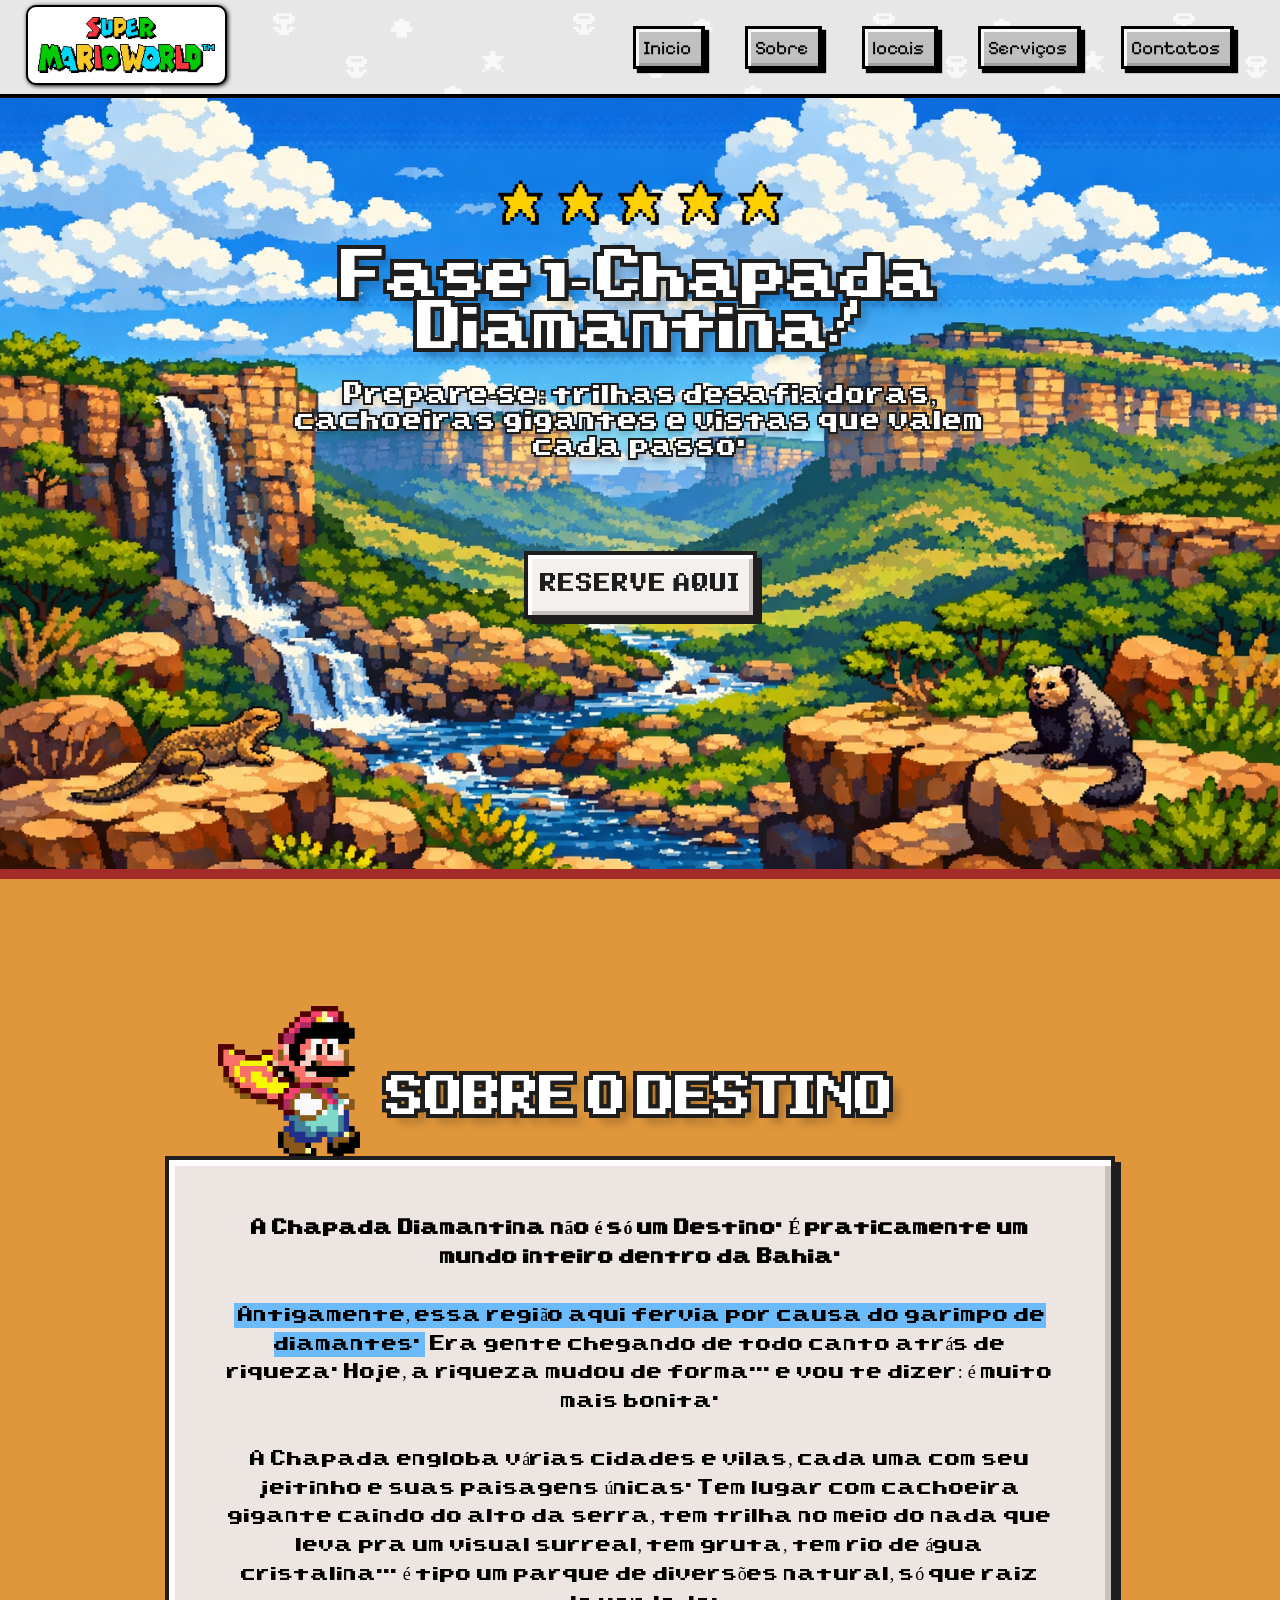
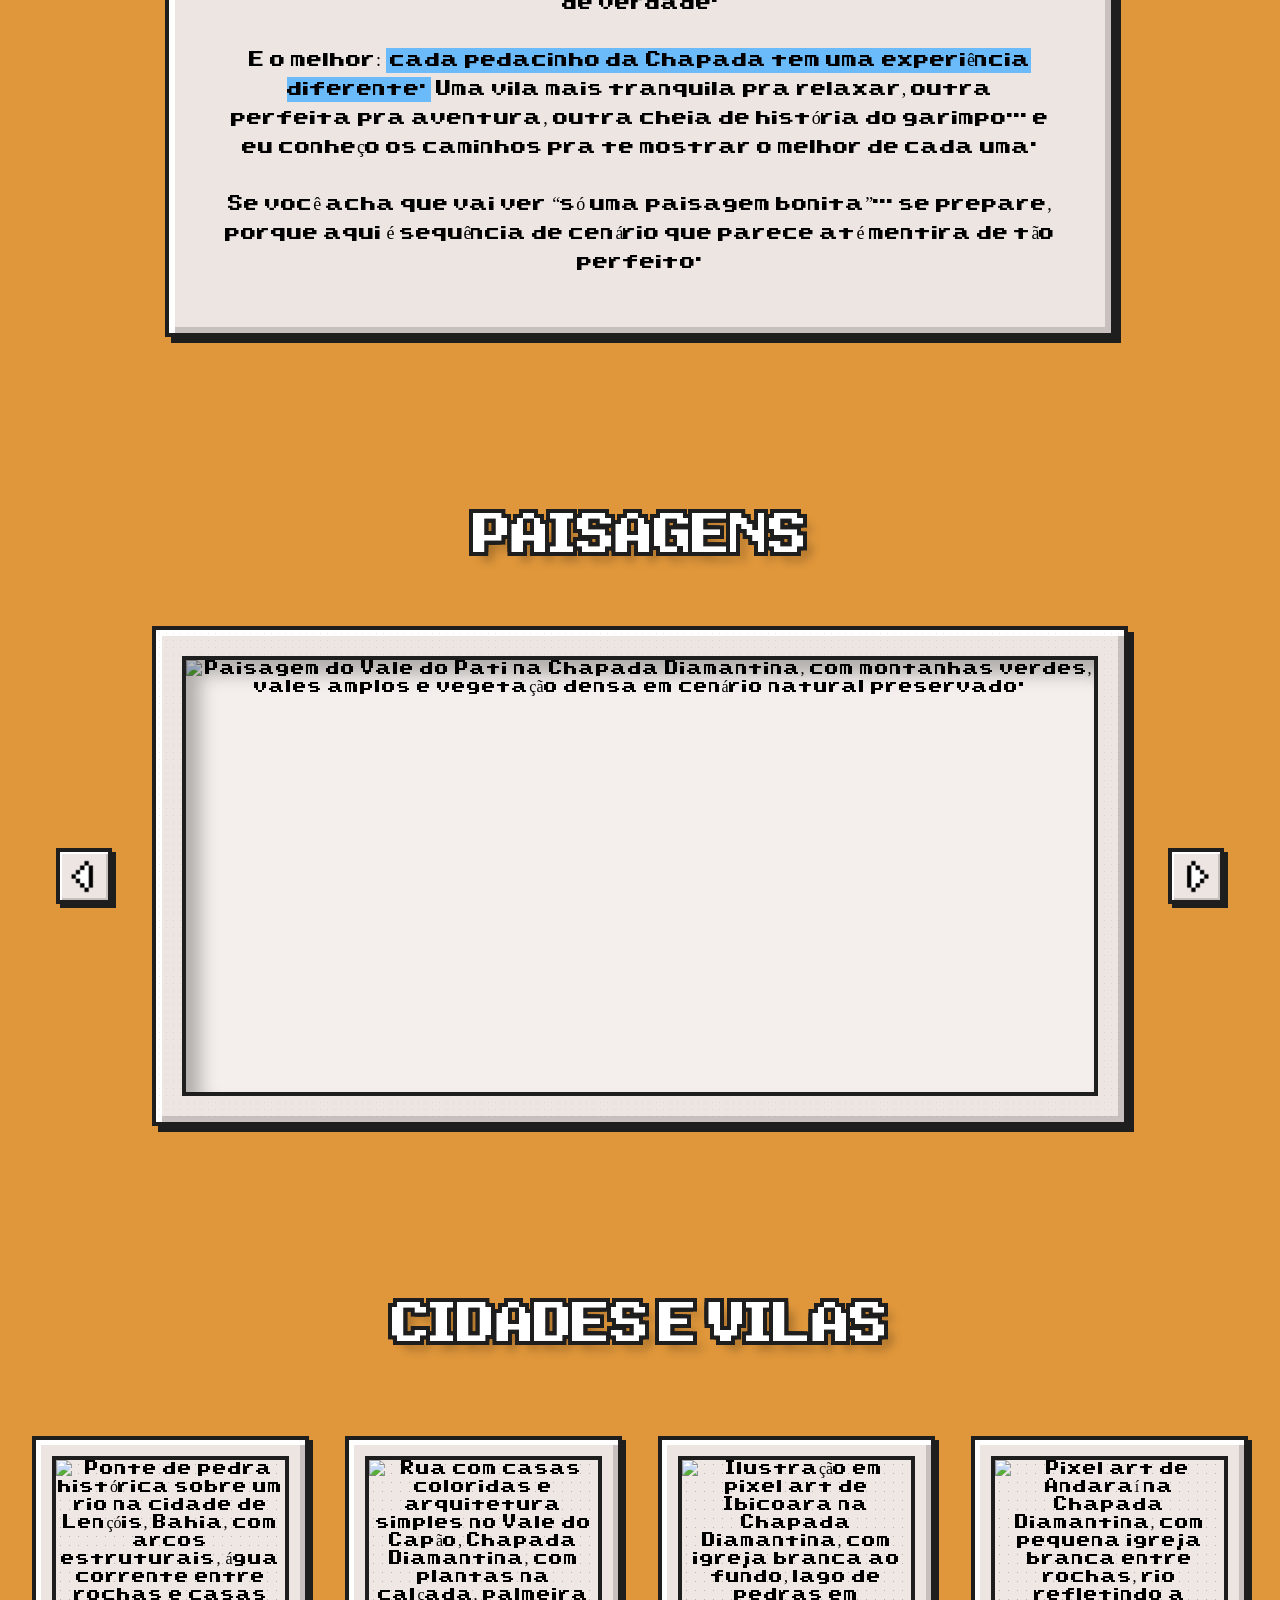
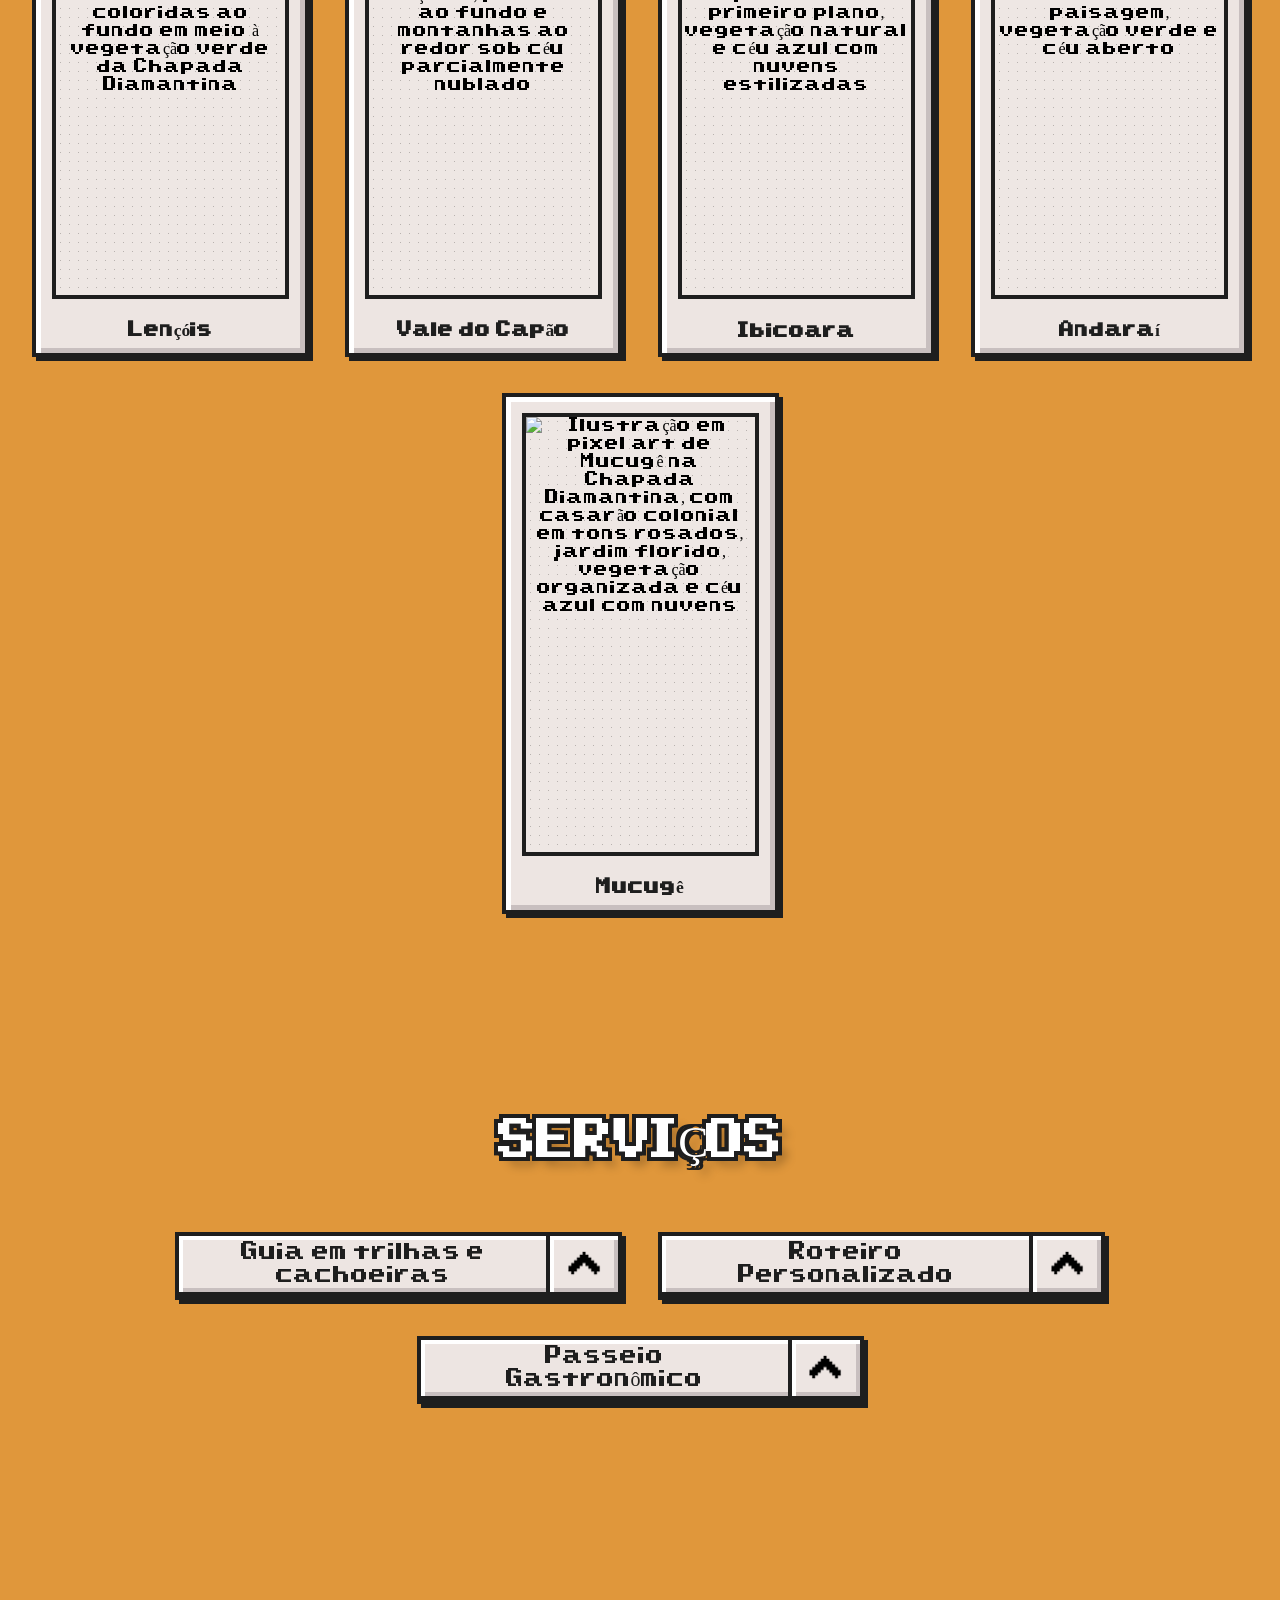
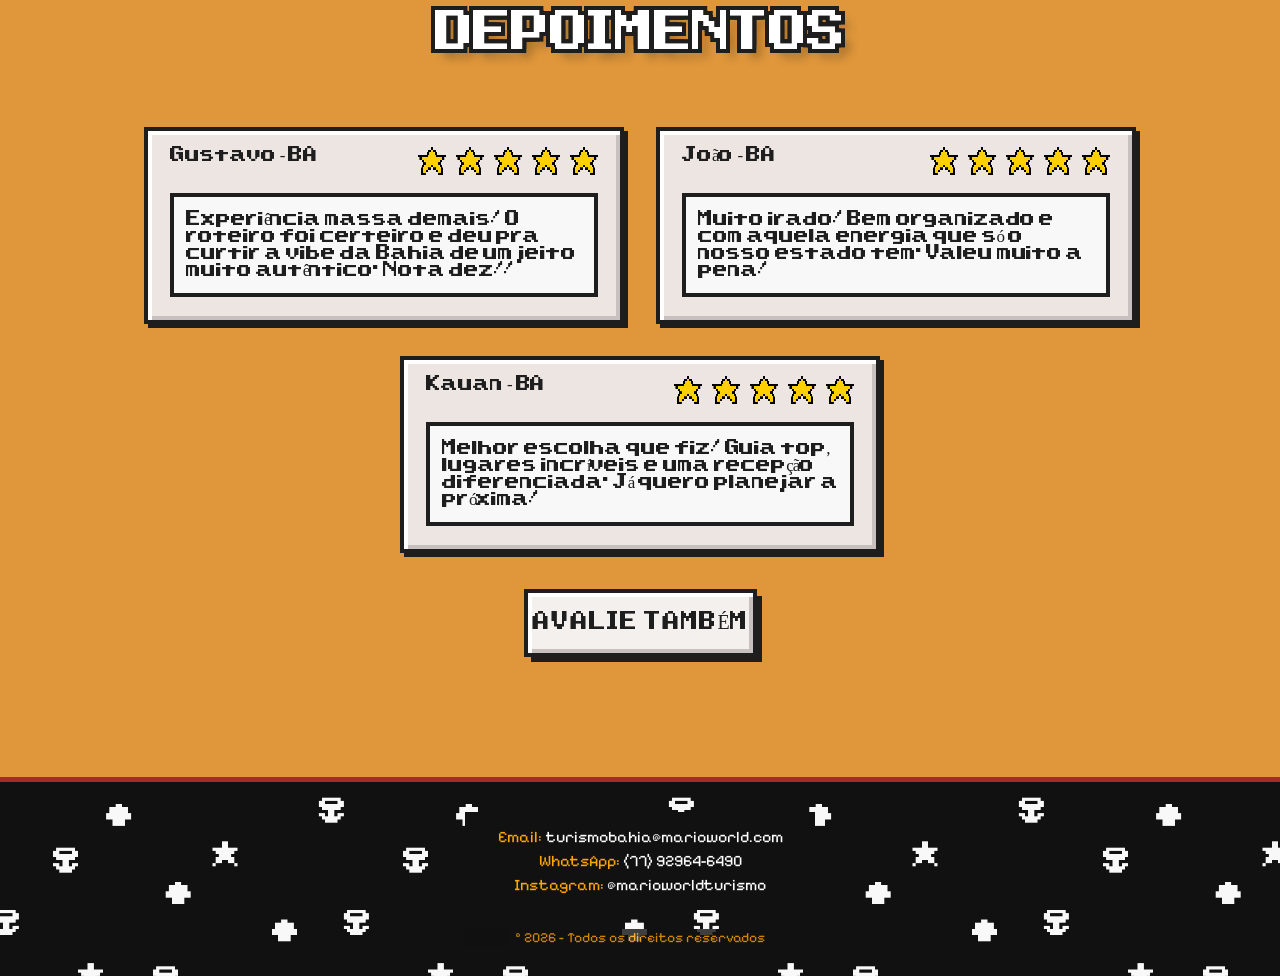
==== Destinos- Mário Guia de Turístico/chapada.html @ 66b061ff "Add files via upload" ====
<!DOCTYPE html>
<html lang="pt-BR">
    <head>
        <title>Destinos</title>
        <link rel="stylesheet" href="estilização.css">
    </head>
    <body>
        <!--======================================================= Cabeçalho =======================================================-->
    <header>
        <div class="container">
            <nav class="menu-navegacao">
                <a href="../index.html#Inicio">
                    <img src="../imagens/SuperMarioWorldLogo.png" alt="Logo do super Mario World ">
                </a>
                
                <ul id="menu" class="botao-hover">
                    <li><a href="#chapada">Inicio</a></li>
                    <li><a href="#Sobre">Sobre</a></li>
                    <li><a href="#locais">locais</a></li>
                    <li><a href="#Servicos">Serviços</a></li>
                    <li><a href="#contato">Contatos</a></li>
                </ul>
            </nav>

            <button id="btn-menu" class="botao-abrir-navegacao"></button>
        </div>
    </header>
        <main>
            <!--Destinos JV-->
            <div class="destinos">
                <section id="chapada">
                    <!--Hero-->
                    <div class="fundo1chapada">
                    <section class="hero">
                            <div class="avaliacao-geral">
                                <img src="./Icons/estrela.png" alt="estrela">
                                <img src="./Icons/estrela.png" alt="estrela">
                                <img src="./Icons/estrela.png" alt="estrela">
                                <img src="./Icons/estrela.png" alt="estrela">
                                <img src="./Icons/estrela.png" alt="estrela">
                            </div>
                            <h1>Fase 1- Chapada Diamantina!</h1>
                            <p class="subtitulo">Prepare-se: trilhas desafiadoras, cachoeiras gigantes e vistas que valem cada passo.</p>
                            <form>
                                <button class="cta">RESERVE AQUI</button>
                            </form>
                    </section>
                    </div>
                    <!--Sobre o Destino-->
                    <div class="fundo2chapada">
                    <section class="sobre" id="Sobre">
                            <h2>SOBRE O DESTINO</h2>
                            <div class="box-sobre">
                            <div class="text1">
                            <p><strong>A Chapada Diamantina não é só um Destino. É praticamente um mundo inteiro dentro da Bahia.</strong></p> <br>
                            <p> <span class="destaquetext1">Antigamente, essa região aqui fervia por causa do garimpo de diamantes.</span> Era gente chegando de todo canto atrás de riqueza. Hoje, a riqueza mudou de forma... e vou te dizer: é muito mais bonita.</p> <br>
                            <p>A Chapada engloba várias cidades e vilas, cada uma com seu jeitinho e suas paisagens únicas. Tem lugar com cachoeira gigante caindo do alto da serra, tem trilha no meio do nada que leva pra um visual surreal, tem gruta, tem rio de água cristalina... é tipo um parque de diversões natural, só que raiz de verdade.</p> <br>
                            <p>E o melhor: <span class="destaquetext1">cada pedacinho da Chapada tem uma experiência diferente.</span> Uma vila mais tranquila pra relaxar, outra perfeita pra aventura, outra cheia de história do garimpo... e eu conheço os caminhos pra te mostrar o melhor de cada uma.</p> <br>
                            <p>Se você acha que vai ver “só uma paisagem bonita”... se prepare, porque aqui é sequência de cenário que parece até mentira de tão perfeito.</p>
                            </div>
                            </div>
                    </section>
                    <!--Paisagens-->
                    <section class="paisagens" id="locais">
                    <h2>PAISAGENS</h2>
                    <div class="galeria-wrapper">
                        <button class="controle anterior" type="button" aria-label="Imagem anterior"> <img src="./Icons/setaesquerda.png"></button>
                        <div class="galeria">
                        <div class="galeria-trilho">
                            <img src="./Imagens Chapada/PAISAGENS/valedopati.png" class="slide ativo" alt="Paisagem do Vale do Pati na Chapada Diamantina, com montanhas verdes, vales amplos e vegetação densa em cenário natural preservado.">
                            <img src="./Imagens Chapada/PAISAGENS/pocoazul.png" class="slide" alt="Interior do Poço Azul na Chapada Diamantina, com caverna rochosa e águas cristalinas em tom azul intenso iluminadas pela luz natural">
                            <img src="./Imagens Chapada/PAISAGENS/cachoeiradafumaca.png" class="slide" alt="Vista da Cachoeira da Fumaça na Chapada Diamantina, com queda dágua muito alta despencando sobre um vale profundo cercado por montanhas">
                            <img src="./Imagens Chapada/PAISAGENS/morrodopaiinacio.png" class="slide" alt="Paisagem da vista mais alta da Chapada Dimantina: Vista panorâmica do Morro do Pai Inácio, com formação rochosa elevada e vale verde extenso ao fundo sob céu azul com nuvens, no alto do Morro do Pai Inácio">
                        </div>
                        </div>
                        <button class="controle proximo" type="button" aria-label="Próxima imagem"> <img src="./Icons/setadireita.png" alt=""></button>
                    </div>
                    </section>
                    <!--Cidades e Vilas-->
                    <section class="locais">
                            <h2>CIDADES E VILAS</h2>
                            <div class="carrossel-locais">
                                <!-- 1-LENÇÓIS -->
                                <article class="card-local">
                                    <div class="imagem-local">
                                        <img src="./Imagens Chapada/CIDADES_VILAS/lencois.png" alt="Ponte de pedra histórica sobre um rio na cidade de Lençóis, Bahia, com arcos estruturais, água corrente entre rochas e casas coloridas ao fundo em meio à vegetação verde da Chapada Diamantina">
                                        <div class="info-hover">
                                            <h4>Lençóis</h4>
                                            <p>Principal base turística da Chapada, com boa estrutura e acesso a vários atrativos.</p>
                                        </div>
                                        <div class="nome-local">
                                        <h3>Lençóis</h3>
                                        </div>
                                    </div>
                                </article>
                                <!-- 2-VALE DO CAPÃO -->
                                <article class="card-local">
                                    <div class="imagem-local">
                                        <img src="./Imagens Chapada/CIDADES_VILAS/valedocapao.png" alt="Rua com casas coloridas e arquitetura simples no Vale do Capão, Chapada Diamantina, com plantas na calçada, palmeira ao fundo e montanhas ao redor sob céu parcialmente nublado">
                                        <div class="info-hover">
                                            <h4>Vale do Capão</h4>
                                            <p>Destino cercado de natureza, trilhas marcantes e clima alternativo.</p>
                                        </div>
                                        <div class="nome-local">
                                        <h3>Vale do Capão</h3>
                                        </div>
                                    </div>
                                </article>
                                <!-- 3-IBICOARA -->
                                <article class="card-local">
                                    <div class="imagem-local">
                                        <img src="./Imagens Chapada/CIDADES_VILAS/ibicoara.png" alt="Ilustração em pixel art de Ibicoara na Chapada Diamantina, com igreja branca ao fundo, lago de pedras em primeiro plano, vegetação natural e céu azul com nuvens estilizadas">
                                        <div class="info-hover">
                                            <h4>Ibicoara</h4>
                                            <p>Base para cachoeiras impressionantes, incluindo algumas das mais famosas da Chapada.</p>
                                        </div>
                                        <div class="nome-local">
                                        <h3>Ibicoara</h3>
                                        </div>
                                    </div>
                                </article>
                                <!-- 4-ANDARAÍ -->
                                <article class="card-local">
                                    <div class="imagem-local">
                                        <img src="./Imagens Chapada/CIDADES_VILAS/andarai.png" alt="Pixel art de Andaraí na Chapada Diamantina, com pequena igreja branca entre rochas, rio refletindo a paisagem, vegetação verde e céu aberto">
                                        <div class="info-hover">
                                            <h4>Andaraí</h4>
                                            <p>Região rica em história e acesso a cenários marcantes como Igatu e trilhas naturais.</p>
                                        </div>
                                        <div class="nome-local">
                                        <h3>Andaraí</h3>
                                        </div>
                                    </div>
                                </article>
                                <!-- 5-MUCUGÊ -->
                                <article class="card-local">
                                    <div class="imagem-local">
                                        <img src="./Imagens Chapada/CIDADES_VILAS/mucuge.png" alt="Ilustração em pixel art de Mucugê na Chapada Diamantina, com casarão colonial em tons rosados, jardim florido, vegetação organizada e céu azul com nuvens">
                                        <div class="info-hover">
                                            <h4>Mucugê</h4>
                                            <p>Cidade charmosa e histórica, com arquitetura marcante e acesso a belas paisagens.</p>
                                        </div>
                                        <div class="nome-local">
                                        <h3>Mucugê</h3>
                                        </div>
                                    </div>
                                </article>
                            </div>
                    </section>
                    <!--Serviços-->
                    <section class="servicos" id="Servicos">
                            <h2>SERVIÇOS</h2>
                            <div class="lista-servicos">
                                <details class="servico-card">
                                <summary class="servico-topo">
                                    <span class="servico-titulo">Guia em trilhas e cachoeiras</span>
                                    <span class="servico-icone"><img src="./Icons/setavertical.png"></span>
                                </summary>

                                <div class="servico-conteudo">
                                    <img src="./Gifs/giff1.png" alt="Cenário em pixel art estilo jogo dos anos 90 mostrando trilhas na Chapada Diamantina, com formações rochosas, escadas naturais, ponte de madeira e uma grande cachoeira ao fundo. Mario está próximo a uma placa de trilha enquanto a água da cachoeira se movimenta suavemente">
                                </div>
                                </details>

                                <details class="servico-card">
                                <summary class="servico-topo">
                                    <span class="servico-titulo">Roteiro Personalizado</span>
                                    <span class="servico-icone"><img src="./Icons/setavertical.png"></span>
                                </summary>

                                <div class="servico-conteudo">
                                    <img src="./Gifs/giff2.png" alt="Mapa em pixel art estilo retrô com caminhos interligados formando um roteiro de viagem, com pontos circulares de parada, rios, cachoeiras, cavernas e vegetação típica. Mario percorre o trajeto, representando a criação de um roteiro turístico personalizado">
                                </div>
                                </details>

                                <details class="servico-card">
                                <summary class="servico-topo">
                                    <span class="servico-titulo">Passeio Gastronômico</span>
                                    <span class="servico-icone"><img src="./Icons/setavertical.png"></span>
                                </summary>

                                <div class="servico-conteudo">
                                    <img src="./Gifs/giff3.png" alt="Cenário em pixel art estilo plataforma com plantações verdes em camadas sob um céu azul com nuvens. Mario caminha pelo terreno enquanto ícones de café aparecem no ar, representando experiências gastronômicas locais">
                                </div>
                                </details>
                            </div>
                    </section>
                    <!--Depoimentos-->
                    <section class="depoimentos">
                            <h2>DEPOIMENTOS</h2>
                            <div class="depoimentos-lista">
                                <article class="depoimento-card">
                                <div class="depoimento-topo">
                                    <h3>Gustavo - BA</h3>
                                    <div class="depoimento-estrelas">
                                        <img src="./Icons/estrela.png" alt="estrela">
                                        <img src="./Icons/estrela.png" alt="estrela">
                                        <img src="./Icons/estrela.png" alt="estrela">
                                        <img src="./Icons/estrela.png" alt="estrela">
                                        <img src="./Icons/estrela.png" alt="estrela">
                                    </div>
                                </div>
                                <p>Experiência massa demais! O roteiro foi certeiro e deu pra curtir a vibe da Bahia de um jeito muito autêntico. Nota dez!!</p>
                                </article>
                                <article class="depoimento-card">
                                <div class="depoimento-topo">
                                    <h3>João - BA</h3>
                                    <div class="depoimento-estrelas">
                                        <img src="./Icons/estrela.png" alt="estrela">
                                        <img src="./Icons/estrela.png" alt="estrela">
                                        <img src="./Icons/estrela.png" alt="estrela">
                                        <img src="./Icons/estrela.png" alt="estrela">
                                        <img src="./Icons/estrela.png" alt="estrela">
                                    </div>
                                </div>
                                <p>Muito irado! Bem organizado e com aquela energia que só o nosso estado tem. Valeu muito a pena!</p>
                                </article>
                                <article class="depoimento-card">
                                <div class="depoimento-topo">
                                    <h3>Kauan - BA</h3>
                                    <div class="depoimento-estrelas">
                                        <img src="./Icons/estrela.png" alt="estrela">
                                        <img src="./Icons/estrela.png" alt="estrela">
                                        <img src="./Icons/estrela.png" alt="estrela">
                                        <img src="./Icons/estrela.png" alt="estrela">
                                        <img src="./Icons/estrela.png" alt="estrela">
                                    </div>
                                </div>
                                <p>Melhor escolha que fiz! Guia top, lugares incríveis e uma recepção diferenciada. Já quero planejar a próxima!</p>
                                </article>
                            </div>
                            <!--Inputs-->
                            <div>
                                <button type="button" class="cta" onclick="document.getElementById('modal-chapada').showModal()">AVALIE TAMBÉM</button>
                                <dialog id="modal-chapada">
                                <form method="dialog">
                                    <div class="campo-nome">
                                        <label>Nome:</label> <br>
                                        <input type="text" required placeholder="Digite seu nome completo aqui..."> <br>
                                    </div>
                                    <div class="campo-email">
                                        <label>Email:</label> <br>
                                        <input type="email" required placeholder="Digite seu e-mail aqui..."> <br>
                                    </div>
                                    <div class="campo-localizacao">
                                        <label for="estado">Localização:</label> <br>
                                        <select id="estado" required>
                                            <option value="" disabled selected>Selecione seu estado:</option>
                                            <option value="AC">Acre</option>
                                            <option value="AL">Alagoas</option>
                                            <option value="AP">Amapá</option>
                                            <option value="AM">Amazonas</option>
                                            <option value="BA">Bahia</option>
                                            <option value="CE">Ceará</option>
                                            <option value="DF">Distrito Federal</option>
                                            <option value="ES">Espírito Santo</option>
                                            <option value="GO">Goiás</option>
                                            <option value="MA">Maranhão</option>
                                            <option value="MT">Mato Grosso</option>
                                            <option value="MS">Mato Grosso do Sul</option>
                                            <option value="MG">Minas Gerais</option>
                                            <option value="PA">Pará</option>
                                            <option value="PB">Paraíba</option>
                                            <option value="PR">Paraná</option>
                                            <option value="PE">Pernambuco</option>
                                            <option value="PI">Piauí</option>
                                            <option value="RJ">Rio de Janeiro</option>
                                            <option value="RN">Rio Grande do Norte</option>
                                            <option value="RS">Rio Grande do Sul</option>
                                            <option value="RO">Rondônia</option>
                                            <option value="RR">Roraima</option>
                                            <option value="SC">Santa Catarina</option>
                                            <option value="SP">São Paulo</option>
                                            <option value="SE">Sergipe</option>
                                            <option value="TO">Tocantins</option>
                                        </select>
                                    </div>
                                    <div class="avaliacao-individual">
                                    <label>Sua Avaliação:</label> <br>
                                        <img src="./Icons/estrela.png">
                                        <img src="./Icons/estrela.png">
                                        <img src="./Icons/estrela.png">
                                        <img src="./Icons/estrela.png">
                                        <img src="./Icons/estrela.png">
                                    </div>
                                    <div>
                                        <label>Digite seu comentário:</label> <br>
                                        <textarea placeholder="Digite aqui..."></textarea> <br>
                                    </div>
                                    <div>
                                        <input type="checkbox"><label>Desejo receber novidades e promoções por e-mail.</label> <br>
                                    </div>
                                    <div>
                                        <button type="button" onclick="document.getElementById('modal-chapada').close()">NÃO ENVIAR</button> 
                                        <button type="submit">ENVIAR</button>
                                    </div>
                                </form>
                                </dialog>
                            </div>
                    </section>
                    </div>
                </section>
            </div>
        </main>
        <footer id="contato" class="rodape">
        <div class="container-rodape">
            <div class="contato">
                <p>Email: <a href="mailto:turismobahia@marioworld.com">turismobahia@marioworld.com</a></p>
                <p>WhatsApp: <a href="https://wa.me/5599999999999" target="_blank">(77) 92964-6490</a></p>
                <p>Instagram: <a href="https://instagram.com/seuusuario" target="_blank">@marioworldturismo</a></p>
            </div>

            <div class="direitos">
                <p>© 2026 - Todos os direitos reservados</p>
            </div>
        </div>
        </footer>
        <script src="script.js"></script>
    </body>
</html>
---- Destinos- Mário Guia de Turístico/estilização.css ----
/* Declaração de Fonte */
@font-face {
  font-family: 'FontePadrao';
  src: url('./Fontes/fontsupermario.ttf');
}
@font-face {
  font-family: "FontePadrão";
  src: url('../Destinos- Mário Guia de Turístico/Fontes/PixelifySans-VariableFont_wght.ttf');
}

/* Padronização */
* {
  margin: 0;
  padding: 0;
  box-sizing: border-box;
}
html {
  scroll-padding-top: 80px;
  scroll-behavior: smooth;
}

header, footer{
  font-family: "FontePadrão";
}

body {
  padding-top: 80px;
  width: 100%;
  margin: 0 auto;
  text-align: center;
  font-family: 'FontePadrao';
}

button,
input,
textarea,
select {
  font-family: 'FontePadrao';
}

h1 {
  font-size: 54px;
  font-weight: 400;
  line-height: 0.95;
  letter-spacing: -0.06em;
  text-align: center;
  color: #ffffff;

  width: 602px;
  margin: 0 auto;
  padding-bottom: 25px;

  text-shadow:
    4px 0 0 #1e1e1e,
    -4px 0 0 #1e1e1e,
    0 4px 0 #1e1e1e,
    0 -4px 0 #1e1e1e,
    4px 4px 0 #1e1e1e,
    -4px -4px 0 #1e1e1e,
    4px -4px 0 #1e1e1e,
    -4px 4px 0 #1e1e1e,
    9px 9px 9.4px rgba(0, 0, 0, 0.25);
}

h2 {
  font-size: 45px;
  font-weight: 400;
  line-height: 0.95;
  letter-spacing: -0.06em;
  text-align: center;
  color: #ffffff;

  width: 602px;
  margin: 0 auto;
  padding-bottom: 35px;

  text-shadow:
    4px 0 0 #1e1e1e,
    -4px 0 0 #1e1e1e,
    0 4px 0 #1e1e1e,
    0 -4px 0 #1e1e1e,
    4px 4px 0 #1e1e1e,
    -4px -4px 0 #1e1e1e,
    4px -4px 0 #1e1e1e,
    -4px 4px 0 #1e1e1e,
    9px 9px 9.4px rgba(0, 0, 0, 0.25);
}

.sobre h2 {
  position: relative;
}

.sobre h2::before {
  content: "";
  position: absolute;
  left: -150px; /* distância da esquerda */
  transform: translateY(-60%);

  width: 200px;
  height: 200px;

  background-image: url("giffmario.gif");
  background-size: contain;
  background-repeat: no-repeat;
}

/* Hero */

.fundo1chapada, .fundo1ilheus, .fundo1porto, .fundo1salvador{
  background-size: cover;
  background-repeat: no-repeat;
  background-position: center;

  padding-top: 100px;
  padding-bottom: 250px;

  border-bottom: 10px solid brown;
}
.fundo1chapada {
  background-image: url(./Wallpapers/Fundo1/1_wallpaper.png);
}

.fundo1salvador{
  background-image: url(./Wallpapers/Fundo1/2_wallpaper.png);
}

.fundo1ilheus{
  background-image: url(./Wallpapers/Fundo1/3_wallpaper.png);
  padding-bottom: 270px;
}

.fundo1porto{
  background-image: url(./Wallpapers/Fundo1/4_wallpaper.png);
}

.avaliacao-geral img{
  margin-bottom: 15px;
  width: 45px;
  height: 45px;
}

.avaliacao-geral {
  display: flex;
  justify-content: center;
  align-items: center;
  gap: 15px;
  margin-bottom: 15px;
}

.subtitulo {
  color: #ffffff;
  font-size: 23px;
  text-align: center;
  width: 700px;
  min-height: 38px;
  margin: 0 auto;
  padding-bottom: 90px;

  text-shadow:
    2px 0 0 #1E1E1E,
    -2px 0 0 #1E1E1E,
    0 2px 0 #1E1E1E,
    0 -2px 0 #1E1E1E,
    2px 2px 0 #1E1E1E,
    -2px 2px 0 #1E1E1E,
    2px -2px 0 #1E1E1E,
    -2px -2px 0 #1E1E1E,
    0 5px 8px rgba(0, 0, 0, 0.35);
}

.cta {
  margin: 0 auto;
  width: 233px;
  height: 68px;

  display: flex;
  align-items: center;
  justify-content: center;

  border: 4px solid #1E1E1E;
  border-radius: 0;
  background-color: #F3F0EE;

  color: #1E1E1E;
  font-size: 20px;
  line-height: 1;
  text-align: center;

  cursor: pointer;
  position: relative;
  box-sizing: border-box;
  overflow: hidden;

  box-shadow:
    6px 6px 0 -1px #1E1E1E,
    inset 4px 4px 0 0 #FFFFFF,
    inset -4px -4px 0 0 #C8BFBF;

  transition: transform 0.12s ease, box-shadow 0.12s ease;
}

.cta:hover {
  transform: translateY(-2px);
  box-shadow:
    6px 6px 0 #1E1E1E,
    inset 2px 2px 0 #FFFFFF,
    inset -2px -2px 0 #C8BFBF;
}

.cta:active {
  transform: translateY(2px);
  box-shadow:
    2px 2px 0 #1E1E1E,
    inset 2px 2px 0 #FFFFFF,
    inset -2px -2px 0 #C8BFBF;
}



/* Sobre o Destino */
.sobre {
  display: flex;
  flex-direction: column;
  padding-top: 200px;
  padding-bottom: 90px;
}

.text1 {
  width: 100%;
  max-width: 900px;   /* largura ideal de leitura */
  margin: 0 auto;     /* centraliza o texto dentro da box */
  text-align: center;
  font-size: 18px;
  line-height: 1.6;
}

.box-sobre {
  width:100%;
  max-width: 950px;
  min-height: 571px;
  background: #ede5e2;
  border: 4px solid #1e1e1e;
  box-sizing: border-box;
  padding: 55px 55px;

  margin: 0 auto; /* 🔥 ISSO CENTRALIZA */

  /* sombra externa */
  box-shadow:
    6px 6px 0 #1E1E1E,
    inset 6px 6px 0 #FFFFFF,
    inset -6px -6px 0 #C8BFBF;
}

/* responsivo */
@media (max-width: 900px) {
  .sobre h2 {
    font-size: 36px;
  }

  .box-sobre {
    max-width: 95%;
    padding: 32px 24px;
    min-height: auto;
  }

  .text1 {
    font-size: 14px;
    line-height: 1.6;
  }
}

@media (max-width: 600px) {
  .sobre h2 {
    font-size: 24px;
  }

  .box-sobre {
    padding: 24px 18px;
  }

  .text1 {
    font-size: 11px;
    line-height: 1.7;
  }

  .text1 p {
    margin-bottom: 20px;
  }
}

.destaquetext1{
  background: #6bbafa;
  padding: 2px 4px;
}

.text2 {
  font-size: 20px;
  max-width: 950px;   /* controla largura do texto */
  margin: 0 auto;     /* centraliza */
  text-align: center; /* já combina com seu layout */
  line-height: 1.4;
}

.destaquetext2 {
  background: #f34a4a;
  padding: 2px 4px;
}

.text3 {
  font-size: 20px;
  max-width: 950px;   /* controla largura do texto */
  margin: 0 auto;     /* centraliza */
  text-align: center; /* já combina com seu layout */
  line-height: 1.4;
}
.destaquetext3{
  background: #ce892e;
  padding: 2px 4px
}

.text4 {
  font-size: 20px;
  max-width: 950px;   /* controla largura do texto */
  margin: 0 auto;     /* centraliza */
  text-align: center; /* já combina com seu layout */
  line-height: 1.4;
}

.destaquetext4{
  background: #49ca54;
  padding: 2px 4px
}

.fundo2chapada {
  background-color: #e0973b;
}

.fundo2salvador {
  background-color: #3792d1;
}

.fundo2ilheus{
  background-color: #4a8a16;
}

.fundo2porto{
  background-color: #feea88;
}

.box-sobre {
  position: relative; /* importante */
}



/* Paisagens */
.paisagens {
  padding: 90px 0;
  display: flex;
  flex-direction: column;
  align-items: center;
  gap: 32px;
}

.galeria {
    width: min(1080px, 100%);
    aspect-ratio: 1080 / 553;
    background-color: #EDE5E2;
    border: 4px solid #1E1E1E;
    box-sizing: border-box;
    position: relative;
    overflow: visible;
    display: flex;
    align-items: center;
    justify-content: center;
    box-shadow:
        6px 6px 0 #1E1E1E,
        inset 6px 6px 0 #FFFFFF,
        inset -6px -6px 0 #C8BFBF;
}

.galeria:after {
  content: "";
  position: absolute;
  inset: 0;
  pointer-events: none;
  opacity: 0.08;
  background-image: radial-gradient(#000000 0.4px, transparent 0.4px);
  background-size: 7px 7px;
}

.galeria-trilho {
  width: calc(100% - 52px);
  height: calc(100% - 52px);
  border: 4px solid #1E1E1E;
  background-color: #F4EFEC;
  overflow: hidden;
  position: relative;
  box-sizing: border-box;
  z-index: 1;
}

.galeria-trilho:after {
  content: "";
  position: absolute;
  inset: 0;
  pointer-events: none;

  box-shadow: inset 14px 14px 18px rgba(0, 0, 0, 0.28);

  z-index: 2;
}

.slide {
  position: absolute;
  inset: 0;
  opacity: 0;
  transform: scale(1.08);
  transition: opacity 0.4s ease, transform 0.4s ease;
  width: 100%;
  height: 100%;
  object-fit: cover;
}

.slide.ativo {
  opacity: 1;
  transform: scale(1);
  z-index: 1;
}

.galeria-trilho img {
  width: 100%;
  height: 100%;
  object-fit: cover;

}

.galeria-wrapper {
  width: 100%;
  max-width: 1200px;
  padding: 0 16px;
  box-sizing: border-box;
  display: flex;
  align-items: center;
  justify-content: center;
  gap: 40px;
}

.controle {
  width: 56px;
  height: 56px;
  background-color: #EDE5E2;
  border: 4px solid #1E1E1E;
  cursor: pointer;
  flex-shrink: 0;
  box-sizing: border-box;
  display: flex;
  align-items: center;
  justify-content: center;
  box-shadow:
    4px 4px 0 #1E1E1E,
    inset 2px 2px 0 #FFFFFF,
    inset -2px -2px 0 #C8BFBF;
  transition: transform 0.12s ease, box-shadow 0.12s ease, filter 0.12s ease;
}

.controle.anterior,
.controle.proximo {
  display: flex;
  align-items: center;
  justify-content: center;
}

.controle img {
  width: 70px;
  height: 70px;
}

.controle:hover {
  transform: translateY(-2px);
  box-shadow:
    6px 6px 0 #1E1E1E,
    inset 2px 2px 0 #FFFFFF,
    inset -2px -2px 0 #C8BFBF;
  filter: brightness(1.03);
}

.controle:active {
  transform: translateY(2px);
  box-shadow:
    2px 2px 0 #1E1E1E,
    inset 2px 2px 0 #FFFFFF,
    inset -2px -2px 0 #C8BFBF;
  filter: brightness(0.96);
}



/* Cidades, Vilas e Locais*/
.locais {
  padding: 90px 0;
  display: flex;
  flex-direction: column;
  align-items: center;
  gap: 32px;
  overflow-x: hidden;
}

.carrossel-locais {
  width: 100%;
  max-width: 1600px;
  margin: 0 auto;

  display: flex;
  flex-wrap: wrap;
  justify-content: center;
  gap: 36px;

  grid-template-columns: repeat(auto-fit, 277px);
  justify-content: center;
  gap: 36px 36px;

  padding: 20px 32px 28px;
  box-sizing: border-box;
}

.carrossel-locais::-webkit-scrollbar {
  height: 10px;
}

.carrossel-locais::-webkit-scrollbar-track {
  background: rgba(0, 0, 0, 0.12);
}

.carrossel-locais::-webkit-scrollbar-thumb {
  background: #EDE5E2;
  border: 2px solid #1E1E1E;
}

.card-local {
  max-width: 277px;
  flex: 0 0 277px;
  margin: 0;
}

.imagem-local {
  width: 277px;
  height: 521px;
  background-color: #EDE5E2;
  border: 4px solid #1E1E1E;
  box-sizing: border-box;
  position: relative;
  overflow: visible;
  box-shadow:
    4px 4px 0 #1E1E1E,
    inset 5px 5px 0 #FFFFFF,
    inset -5px -5px 0 #C8BFBF;
  transition: transform 0.12s ease, box-shadow 0.12s ease, filter 0.12s ease;

  display: flex;
  flex-direction: column;
  align-items: center;
}

.imagem-local:hover {
  transform: translateY(-4px);
  box-shadow:
    6px 6px 0 #1E1E1E,
    inset 5px 5px 0 #FFFFFF,
    inset -5px -5px 0 #C8BFBF;
  filter: brightness(1.02);
}

.imagem-local:active {
  transform: translateY(1px);
  box-shadow:
    3px 3px 0 #1E1E1E,
    inset 5px 5px 0 #FFFFFF,
    inset -5px -5px 0 #C8BFBF;
}

.imagem-local::before {
  content: "";
  position: absolute;
  top: 16px;
  left: 16px;
  right: 16px;
  bottom: 54px;
  border: 4px solid #1E1E1E;
  background-color: #F4EFEC;
  background-image: radial-gradient(#000000 0.5px, transparent 0.5px);
  background-size: 9px 9px;
  opacity: 0.22;
  pointer-events: none;
  z-index: 1;
}

.imagem-local img {
  position: absolute;
  top: 16px;
  left: 16px;
  width: calc(100% - 32px);
  height: calc(100% - 70px);
  object-fit: cover;
  border: 4px solid #1E1E1E;
  box-sizing: border-box;
  z-index: 2;
  display: block;
}

.nome-local {
  position: absolute;
  bottom: 12px;
  left: 0;
  width: 100%;
  text-align: center;
  z-index: 2;
}

.nome-local h3 {
  margin: 0;
  font-size: 1.1rem;
  color: #1E1E1E;
}

/* Painel de informação */
.info-hover {
  position: absolute;
  left: -20px;
  bottom: -18px;
  width: 238px;
  min-height: 207px;
  background-color: #EDE5E2;
  border: 4px solid #1E1E1E;
  box-sizing: border-box;
  padding: 18px 18px 16px;
  z-index: 10;

  box-shadow:
    4px 4px 0 #1E1E1E,
    inset 4px 4px 0 #FFFFFF,
    inset -4px -4px 0 #C8BFBF;

  opacity: 0;
  visibility: hidden;
  pointer-events: none;
  transform: translateY(8px) scale(0.96);
  transition: opacity 0.18s ease, transform 0.18s ease, visibility 0.18s ease;
}

.card-local.ativo .info-hover {
  opacity: 1;
  visibility: visible;
  pointer-events: auto;
  transform: translateY(0) scale(1);
}

.info-hover h4 {
  margin: 0 40px 10px 0;
  font-size: 1.6rem;
  color: #1E1E1E;
  text-align: center;
}

.info-hover p {
  margin: 0;
  font-size: 1rem;
  line-height: 1.15;
  color: #1E1E1E;
  text-align: center;
}

.info-hover p {
  margin: 0;
  font-size: 1rem;
  line-height: 1.15;
  color: #1E1E1E;
}

.fechar-info {
  position: absolute;
  top: 0;
  right: 0;
  width: 42px;
  height: 42px;
  border: 4px solid #1E1E1E;
  background-color: #EDE5E2;
  color: #1E1E1E;
  font-size: 1.5rem;
  font-family: inherit;
  cursor: pointer;
  box-sizing: border-box;
  box-shadow:
    inset 2px 2px 0 #FFFFFF,
    inset -2px -2px 0 #C8BFBF;
}

.fechar-info:hover {
  filter: brightness(1.03);
}

.fechar-info:active {
  transform: translateY(1px);
}

/* Responsivo */
@media (max-width: 768px) {
  .carrossel-locais {
    max-width: 100%;
    gap: 24px;
    padding: 20px 16px 28px;
  }

  .card-local,
  .imagem-local {
    width: 240px;
  }

  .card-local {
    flex: 0 0 240px;
  }

  .imagem-local {
    height: 470px;
  }

  .info-hover {
    left: 50%;
    transform: translateX(-50%) translateY(8px) scale(0.96);
    width: 220px;
  }

  .card-local.ativo .info-hover {
    transform: translateX(-50%) translateY(0) scale(1);
  }

      body{
        padding-top: 65px;
    }
/*===========================================================================Cabeçalho========*/
    .container{
        display: flex;
        justify-content: space-between;
    }
    .botao-abrir-navegacao{
        display: flex;
    }
    .menu-navegacao img{
        max-height: 60px;
        width: auto;
    }
    #menu {
    display: none;
    }
    #menu.ativo{
    display: flex;
    }
    .menu-navegacao{
    display: block;
    justify-content: space-between;
    align-items: center; 
    }
    .menu-navegacao ul{
    list-style: none;
    display: flex;
    flex-direction: column;
    }
    #menu a{
        font-size: 1rem;
        padding: 10px;
    }
}



/* SERVIÇOS */
 
.servicos {
  padding: 90px 0;
  display: flex;
  flex-direction: column;
  align-items: center;
  gap: 32px;
}

.lista-servicos {
  width: 100%;
  display: flex;
  justify-content: center;
  align-items: flex-start;
  gap: 36px;
  flex-wrap: wrap;
}

.servico-card {
  width: 447px;
  background-color: #EDE5E2;
  border: 4px solid #1E1E1E;
  box-sizing: border-box;
  box-shadow:
    4px 4px 0 #1E1E1E,
    inset 4px 4px 0 #FFFFFF,
    inset -4px -4px 0 #C8BFBF;
  overflow: hidden;
}

/* remove marcador padrão do summary */
.servico-topo {
  list-style: none;
}

.servico-topo::-webkit-details-marker {
  display: none;
}

.servico-topo {
  width: 100%;
  min-height: 60px;
  display: flex;
  align-items: stretch;
  justify-content: space-between;
  cursor: pointer;
  background-color: #EDE5E2;
  border-bottom: 4px solid #1E1E1E;
  box-sizing: border-box;
  box-shadow:
      inset 4px 4px 0 #FFFFFF,
      inset -4px -4px 0 #C8BFBF;
}

.servico-titulo {
  flex: 1;
  display: flex;
  align-items: center;
  justify-content: center;
  padding: 0 24px;
  font-size: 20px;
  color: #1E1E1E;
  text-align: center;
}

/* botão/ícone à direita */
.servico-icone {
  width: 72px;
  min-width: 72px;
  border-left: 4px solid #1E1E1E;
  display: flex;
  align-items: center;
  justify-content: center;
  position: relative;
  background-color: #EDE5E2;
  box-shadow:
    inset 4px 4px 0 #FFFFFF,
    inset -4px -4px 0 #C8BFBF;
}

.servico-icone img {
  width: 35px;
  height: 35px;
  transition: transform 0.28s ease;
}

/* animação da seta quando abre */
.servico-card[open] .servico-icone img {
  transform: rotate(180deg);
}

/* área do conteúdo com animação */
.servico-conteudo {
  display: grid;
  grid-template-rows: 0fr;
  transition: grid-template-rows 0.35s ease;
  background-color: #EDE5E2;
}

.servico-card[open] .servico-conteudo {
  grid-template-rows: 1fr;
}

/* wrapper interno para esconder bonitinho */
.servico-conteudo-inner {
  overflow: hidden;
}

/* moldura interna */
.servico-midia {
  margin: 14px;
  border: 4px solid #1E1E1E;
  background-color: #F4EFEC;
  position: relative;
  overflow: hidden;
  min-height: 295px;
  box-sizing: border-box;
}

/* pontilhado do fundo */
.servico-midia::before {
  content: "";
  position: absolute;
  inset: 0;
  background-image: radial-gradient(#000000 1px, transparent 1px);
  background-size: 30px 30px;
  opacity: 0.22;
  pointer-events: none;
  z-index: 1;
}

/* imagem/gif */
.servico-midia img {
  width: 100%;
  height: 100%;
  min-height: 295px;
  object-fit: cover;
  display: block;
  position: relative;
  z-index: 0;
  opacity: 0;
  transform: scale(0.97);
  transition: opacity 0.35s ease, transform 0.35s ease;
}

/* quando abre, a mídia entra suave */
.servico-card[open] .servico-midia img {
  opacity: 1;
  transform: scale(1);
}

/* hover do topo */
.servico-topo:hover {
  filter: brightness(1.02);
}

/* sensação de botão apertando */
.servico-topo:active {
  filter: brightness(0.97);
}



/* DEPOIMENTOS */
.depoimentos {
  padding: 120px 0;
  display: flex;
  flex-direction: column;
  align-items: center;
  gap: 36px;
}

/* lista dos cards */
.depoimentos-lista {
  width: 100%;
  max-width: 1745px;
  display: flex;
  justify-content: center;
  gap: 32px;
  flex-wrap: wrap;
  box-sizing: border-box;
  padding: 0 24px;
}

/* card */
.depoimento-card {
  width: 539px;
  min-height: 197px;
  background: #EDE5E2;
  border: 4px solid #1E1E1E;
  box-sizing: border-box;
  padding: 16px 22px 18px;
  position: relative;

  /* efeito parecido com o Figma */
  box-shadow:
    4px 4px 0 #1E1E1E,
    inset 4px 4px 0 #FFFFFF,
    inset -4px -4px 0 #C8BFBF;
    
  display: flex;
  flex-direction: column;
  gap: 18px;
}

/* topo: nome + estrelas */
.depoimento-topo {
  display: flex;
  justify-content: space-between;
  align-items: flex-start;
  gap: 16px;
  width: 100%;

}

/* nome */
.depoimento-topo h3 {
  margin: 0;
  color: #1E1E1E;
  font-size: 17px;
  line-height: 1;
  letter-spacing: -0.06em;
  font-weight: 400;
  text-align: left;
  flex: 1;
  white-space: nowrap;
}

/* grupo das estrelas */
.depoimento-estrelas {
  display: flex;
  align-items: center;
  justify-content: flex-end;
  gap: 10px; 
}

.depoimento-estrelas img {
  width: 28px;
  height: 28px;
  object-fit: contain;
  image-rendering: pixelated;
  display: block;
}

/* caixa do comentário */
.depoimento-card p {
  margin: 0;
  min-height: 96px;
  width: 100%;
  background: #F8F8F8;
  border: 4px solid #1E1E1E;
  box-sizing: border-box;
  padding: 14px 12px;

  color: #1E1E1E;
  font-size: 17px;
  line-height: 1;
  letter-spacing: -0.06em;
  text-align: left;
}

/* ===== RESPONSIVO ===== */

@media (max-width: 1700px) {
  .depoimentos-lista {
    max-width: 1200px;
  }

  .depoimento-card {
    width: 480px;
  }
}

@media (max-width: 1100px) {
  .depoimento-card {
    width: 100%;
    max-width: 539px;
  }
}

@media (max-width: 640px) {
  .depoimentos {
    padding: 80px 0;
    gap: 28px;
  }

  .depoimentos-lista {
    padding: 0 16px;
    gap: 24px;
  }

  .depoimento-card {
    min-height: auto;
    padding: 14px 16px 16px;
    gap: 14px;
  }

  .depoimento-topo {
    gap: 12px;
  }

  .depoimento-topo h3 {
    font-size: 14px;
  }

  .depoimento-estrelas {
    gap: 6px;
  }

  .depoimento-estrelas img {
    width: 22px;
    height: 22px;
  }

  .depoimento-card p {
    min-height: 78px;
    font-size: 14px;
    padding: 12px 10px;
  }
}


/* ===== FORMULÁRIO ===== */
#modal-chapada,
#modal-porto,
#modal-ilheus,
#modal-salvador {
  width: 497px;
  max-width: calc(100vw - 24px);
  padding: 0;
  border: 4px solid #1E1E1E;
  background: #EDE5E2;
  box-sizing: border-box;
  box-shadow:
    6px 6px 0 #1E1E1E,
    inset 4px 4px 0 #FFFFFF,
    inset -4px -4px 0 #C8BFBF;
  overflow: auto;
  margin: auto;
}

/* backdrop */
#modal-chapada::backdrop,
#modal-porto::backdrop,
#modal-ilheus::backdrop,
#modal-salvador::backdrop {
  background: rgba(0, 0, 0, 0.15);
  backdrop-filter: blur(10px);
  animation: backdropFade 0.50s ease-out;
}

@keyframes backdropFade {
  from {
    opacity: 0;
  }
  to {
    opacity: 10;
  }
}

/* Animação */
#modal-chapada[open],
#modal-porto[open],
#modal-ilheus[open],
#modal-salvador[open] {
  animation: modalZoom 0.30s ease-out;
}

@keyframes modalZoom {
  from {
    opacity: 0;
    transform: scale(0.30) translateY(12px);
  }

  to {
    opacity: 1;
    transform: scale(1) translateY(0);
  }
}

/* ===== FORM ===== */
#modal-chapada form,
#modal-porto form,
#modal-ilheus form,
#modal-salvador form {
  padding: 30px 30px 30px 30px;
  display: grid;
  grid-template-columns: 1fr 1fr;
  gap: 30px 30px;
  box-sizing: border-box;
}

/* 1 Nome */
#modal-chapada form > div:nth-child(1),
#modal-porto form > div:nth-child(1),
#modal-ilheus form > div:nth-child(1),
#modal-salvador form > div:nth-child(1) {
  grid-column: 1 / 2;
  text-align: left;
}

/* 2 Email */
#modal-chapada form > div:nth-child(2),
#modal-porto form > div:nth-child(2),
#modal-ilheus form > div:nth-child(2),
#modal-salvador form > div:nth-child(2) {
  grid-column: 1 / 2;
  text-align: left;
}

/* 3 Localização */
#modal-chapada form > div:nth-child(3),
#modal-porto form > div:nth-child(3),
#modal-ilheus form > div:nth-child(3),
#modal-salvador form > div:nth-child(3) {
  grid-column: 1 / 2;
  text-align: left;
}

/* 4 Avaliação */
#modal-chapada form > .avaliacao-individual,
#modal-porto form > .avaliacao-individual,
#modal-ilheus form > .avaliacao-individual,
#modal-salvador form > .avaliacao-individual {
  grid-column: 2 / 3;
  align-self: end;
  text-align: left;
}

/* 5 Comentário */
#modal-chapada form > div:nth-child(5),
#modal-porto form > div:nth-child(5),
#modal-ilheus form > div:nth-child(5),
#modal-salvador form > div:nth-child(5) {
  grid-column: 1 / 3;
  text-align: left;
}

/* 6 Checkbox */
#modal-chapada form > div:nth-child(6),
#modal-porto form > div:nth-child(6),
#modal-ilheus form > div:nth-child(6),
#modal-salvador form > div:nth-child(6) {
  grid-column: 1 / 3;
  display: flex;
  text-align: left;
  gap: 12px;
}

/* 7 Botões */
#modal-chapada form > div:nth-child(7),
#modal-porto form > div:nth-child(7),
#modal-ilheus form > div:nth-child(7),
#modal-salvador form > div:nth-child(7) {
  grid-column: 1 / 3;
  display: flex;
  justify-content: center;
}

/* ===== LABELS ===== */
#modal-chapada label,
#modal-porto label,
#modal-ilheus label,
#modal-salvador label {
  display: block;
  color: #1E1E1E;
  font-size: 15px;
  margin: 0;
  padding: 0;
  line-height: 1;
}

/* ===== INPUTS E TEXTAREA ===== */
#modal-chapada input[type="text"],
#modal-chapada input[type="email"],
#modal-chapada select,
#modal-chapada textarea,
#modal-porto input[type="text"],
#modal-porto input[type="email"],
#modal-porto select,
#modal-porto textarea,
#modal-ilheus input[type="text"],
#modal-ilheus input[type="email"],
#modal-ilheus select,
#modal-ilheus textarea,
#modal-salvador input[type="text"],
#modal-salvador input[type="email"],
#modal-salvador select,
#modal-salvador textarea {
    border: 3px solid #1E1E1E;
    background: white;
    box-sizing: border-box;
    color: #1E1E1E;
    outline: none;
    font-size: 10px;
    padding: 10px 10px;
} 

#modal-chapada .campo-nome input,
#modal-chapada .campo-email input,
#modal-porto .campo-nome input,
#modal-porto .campo-email input,
#modal-ilheus .campo-nome input,
#modal-ilheus .campo-email input,
#modal-salvador .campo-nome input,
#modal-salvador .campo-email input {
    height: 45px;
}



#modal-chapada .campo-localizacao select,
#modal-porto .campo-localizacao select,
#modal-ilheus .campo-localizacao select,
#modal-salvador .campo-localizacao select {
    width: 100%;
    max-width: 225px;
    height: 45px;
    padding: 4px 24px 4px 8px;
    cursor: pointer;
}

#modal-chapada textarea,
#modal-porto textarea,
#modal-ilheus textarea,
#modal-salvador textarea {
  padding: 15px 213px 50px 15px;
  min-height: 100px;
  resize: vertical;
}

#modal-chapada input::placeholder,
#modal-chapada textarea::placeholder,
#modal-porto input::placeholder,
#modal-porto textarea::placeholder,
#modal-ilheus input::placeholder,
#modal-ilheus textarea::placeholder,
#modal-salvador input::placeholder,
#modal-salvador textarea::placeholder {
  color: #B0B0B0;
  opacity: 1;
}

/* ===== AVALIAÇÃO ===== */
.avaliacao-individual {
  display: flex;
  flex-wrap: wrap;
  align-items: center;
  gap: 1px;
}

.avaliacao-individual label {
  width: 100%;
  margin-bottom: 12px;
}

.avaliacao-individual img {
  width: 30px;
  height: 30px;
  object-fit: contain;
  image-rendering: pixelated;
  vertical-align: middle;
  margin-right: 0;
}

/* ===== CHECKBOX ===== */
#modal-chapada input[type="checkbox"],
#modal-porto input[type="checkbox"],
#modal-ilheus input[type="checkbox"],
#modal-salvador input[type="checkbox"] {
  appearance: none;
  -webkit-appearance: none;
  width: 33px;
  height: 33px;
  margin: 0;
  border: 3px solid #1E1E1E;
  background: #FFFFFF;
  box-sizing: border-box;
  cursor: pointer;
  position: relative;
  flex-shrink: 0;
}

#modal-chapada input[type="checkbox"]:checked::after,
#modal-porto input[type="checkbox"]:checked::after,
#modal-ilheus input[type="checkbox"]:checked::after,
#modal-salvador input[type="checkbox"]:checked::after {
  content: "";
  position: absolute;
  inset: 0; 
  background: #1E1E1E;
  box-shadow: none;
}

#modal-chapada form > div:nth-child(6) label,
#modal-porto form > div:nth-child(6) label,
#modal-ilheus form > div:nth-child(6) label,
#modal-salvador form > div:nth-child(6) label {
  margin: 0;
  cursor: pointer;
}

/* ===== BOTÕES ===== */
#modal-chapada form > div:nth-child(7) button,
#modal-porto form > div:nth-child(7) button,
#modal-ilheus form > div:nth-child(7) button,
#modal-salvador form > div:nth-child(7) button {
  font-size: 20px;
  min-width: 220px;
  height: 68px;
  padding: 0 24px;
  border: 4px solid #1E1E1E;
  background: #EDE5E2;
  color: #1E1E1E;
  cursor: pointer;
  box-sizing: border-box;
  box-shadow:
    4px 4px 0 #1E1E1E,
    inset 4px 4px 0 #FFFFFF,
    inset -4px -4px 0 #C8BFBF;
  transition: transform 0.12s ease, box-shadow 0.12s ease, filter 0.12s ease;
}

#modal-chapada form > div:nth-child(7) button:first-child,
#modal-porto form > div:nth-child(7) button:first-child,
#modal-ilheus form > div:nth-child(7) button:first-child,
#modal-salvador form > div:nth-child(7) button:first-child {
  border-right: none; /* Remover linha esquerda do botão esquerdo*/
}

#modal-chapada form > div:nth-child(7) button:hover,
#modal-porto form > div:nth-child(7) button:hover,
#modal-ilheus form > div:nth-child(7) button:hover,
#modal-salvador form > div:nth-child(7) button:hover {
  transform: translateY(-2px);
  box-shadow:
    6px 6px 0 #1E1E1E,
    inset 4px 4px 0 #FFFFFF,
    inset -4px -4px 0 #C8BFBF;
  filter: brightness(1.03);
}

#modal-chapada form > div:nth-child(7) button:active,
#modal-porto form > div:nth-child(7) button:active,
#modal-ilheus form > div:nth-child(7) button:active,
#modal-salvador form > div:nth-child(7) button:active {
  transform: translateY(2px);
  box-shadow:
    2px 2px 0 #1E1E1E,
    inset 4px 4px 0 #FFFFFF,
    inset -4px -4px 0 #C8BFBF;
  filter: brightness(0.96);
}

#modal-chapada form > div:nth-child(7) button:first-child,
#modal-porto form > div:nth-child(7) button:first-child,
#modal-ilheus form > div:nth-child(7) button:first-child,
#modal-salvador form > div:nth-child(7) button:first-child {
  background: #EDE5E2;
}

#modal-chapada form > div:nth-child(7) button:last-child,
#modal-porto form > div:nth-child(7) button:last-child,
#modal-ilheus form > div:nth-child(7) button:last-child,
#modal-salvador form > div:nth-child(7) button:last-child {
  background: #FFFEFD;
}

/* ===== RESPONSIVO ===== */
@media (max-width: 860px) {
  #modal-chapada,
  #modal-porto,
  #modal-ilheus,
  #modal-salvador {
    width: calc(100vw - 24px);
    left: 50% !important;
    right: auto !important;
    top: 50% !important;
    transform: translate(-50%, -50%);
  }

  #modal-chapada form,
  #modal-porto form,
  #modal-ilheus form,
  #modal-salvador form {
    grid-template-columns: 1fr;
    gap: 20px;
    padding: 24px 18px 22px;
  }

  #modal-chapada form > div:nth-child(1),
  #modal-chapada form > div:nth-child(2),
  #modal-chapada form > div:nth-child(3),
  #modal-chapada form > .avaliacao-individual,
  #modal-chapada form > div:nth-child(5),
  #modal-chapada form > div:nth-child(6),
  #modal-chapada form > div:nth-child(7),
  #modal-porto form > div:nth-child(1),
  #modal-porto form > div:nth-child(2),
  #modal-porto form > div:nth-child(3),
  #modal-porto form > .avaliacao-individual,
  #modal-porto form > div:nth-child(5),
  #modal-porto form > div:nth-child(6),
  #modal-porto form > div:nth-child(7),
  #modal-ilheus form > div:nth-child(1),
  #modal-ilheus form > div:nth-child(2),
  #modal-ilheus form > div:nth-child(3),
  #modal-ilheus form > .avaliacao-individual,
  #modal-ilheus form > div:nth-child(5),
  #modal-ilheus form > div:nth-child(6),
  #modal-ilheus form > div:nth-child(7),
  #modal-salvador form > div:nth-child(1),
  #modal-salvador form > div:nth-child(2),
  #modal-salvador form > div:nth-child(3),
  #modal-salvador form > .avaliacao-individual,
  #modal-salvador form > div:nth-child(5),
  #modal-salvador form > div:nth-child(6),
  #modal-salvador form > div:nth-child(7) {
    grid-column: auto;
  }

  #modal-chapada form > div:nth-child(7),
  #modal-porto form > div:nth-child(7),
  #modal-ilheus form > div:nth-child(7),
  #modal-salvador form > div:nth-child(7) {
    flex-direction: column;
    align-items: center;
  }

  #modal-chapada form > div:nth-child(7) button,
  #modal-porto form > div:nth-child(7) button,
  #modal-ilheus form > div:nth-child(7) button,
  #modal-salvador form > div:nth-child(7) button {
    width: 100%;
    min-width: 0;
  }
}

/*==================================================================================Cabeçalho============*/
header{
    background-image: url(../imagens/MiniDecoration.png);
    background-color: rgb(231, 231, 231);
    background-size: 300px;

    padding: 5px 2%;
    border-bottom: 4px solid black;

    position: fixed;
    top: 0;
    left: 0;
    width: 100%;
    z-index: 1000;
}
.menu-navegacao img{/*---Logo---*/
    background-color: rgb(255, 255, 255);
    max-height: 80px;

    border: solid 2px black;
    border-radius: 10px;

    box-shadow: 1px 1px 4px black;

    padding: 10px;
    transition: 0.3s;
}
.menu-navegacao img:hover{
    box-shadow: none;
}
/*---Barra de navegação---*/

.menu-navegacao{
   display: flex;
   justify-content: space-between;
   align-items: center; 
}
.menu-navegacao ul{
    list-style: none;
    display: flex;
}
.menu-navegacao ul li{
    padding: 20px;
}

#menu a{
    background-image: url(../imagens/inputSmallHugeLarge.png);
    background-size: cover;
    background-color:black;
    image-rendering: pixelated;
    border-right: solid 4px black;

    color: black;
    text-decoration: none;
    font-size: 1.2rem;
    font-weight: normal;

    padding: 10px;
    
    box-shadow: 4px 4px 1px black;
    transition: 0.1s ease;
}
#menu a:hover, #menu a:focus-visible{
    color: white;
    box-shadow: none;
}
#menu{
    display: flex;
}
.botao-abrir-navegacao{
    display: none;
}

/*-------- Botao abrir/fechar menu------*/
.botao-abrir-navegacao {
    background-image: url("../imagens/InputOpenMenu.png");
    image-rendering: pixelated;
    background-size: cover;
    background-position: center;
    background-repeat: no-repeat;

    width: 40px;
    height: 40px;

    border: none;
}
.botao-abrir-navegacao.ativo {
    background-image: url("../imagens/InputCloseMenu.png");
}

/*--------Rotape da pagina--------*/
.rodape {
  background-image: url(../imagens/MiniDecoration.png);
  background-size: 350px auto;
  border-top: 5px solid brown;
  background-color: #111;
  color: orange;
  padding: 30px 20px;
}
.contato{
    background-color: #111;
    padding: 10px;
}
.container-rodape {
  max-width: 350px;
  margin: auto;
  text-align: center;
}
.contato p {
  margin: 5px 0;
}
.contato a {
  text-decoration: none;
  color: white;
}
.direitos {
  background-color: #111;
  margin-top: 20px;
  font-size: 14px;
  opacity: 0.8;
}
@media (max-width: 768px) {
    body{
        padding-top: 65px;
    }
/*===========================================================================Cabeçalho========*/
    .container{
        display: flex;
        justify-content: space-between;
    }
    .botao-abrir-navegacao{
        display: flex;
    }
    .menu-navegacao img{
        max-height: 60px;
        width: auto;
    }
    #menu {
    display: none;
    }
    #menu.ativo{
    display: flex;
    }
    .menu-navegacao{
    display: block;
    justify-content: space-between;
    align-items: center; 
    }
    .menu-navegacao ul{
    list-style: none;
    display: flex;
    flex-direction: column;
    }
    #menu a{
        font-size: 1rem;
        padding: 10px;
    }
}
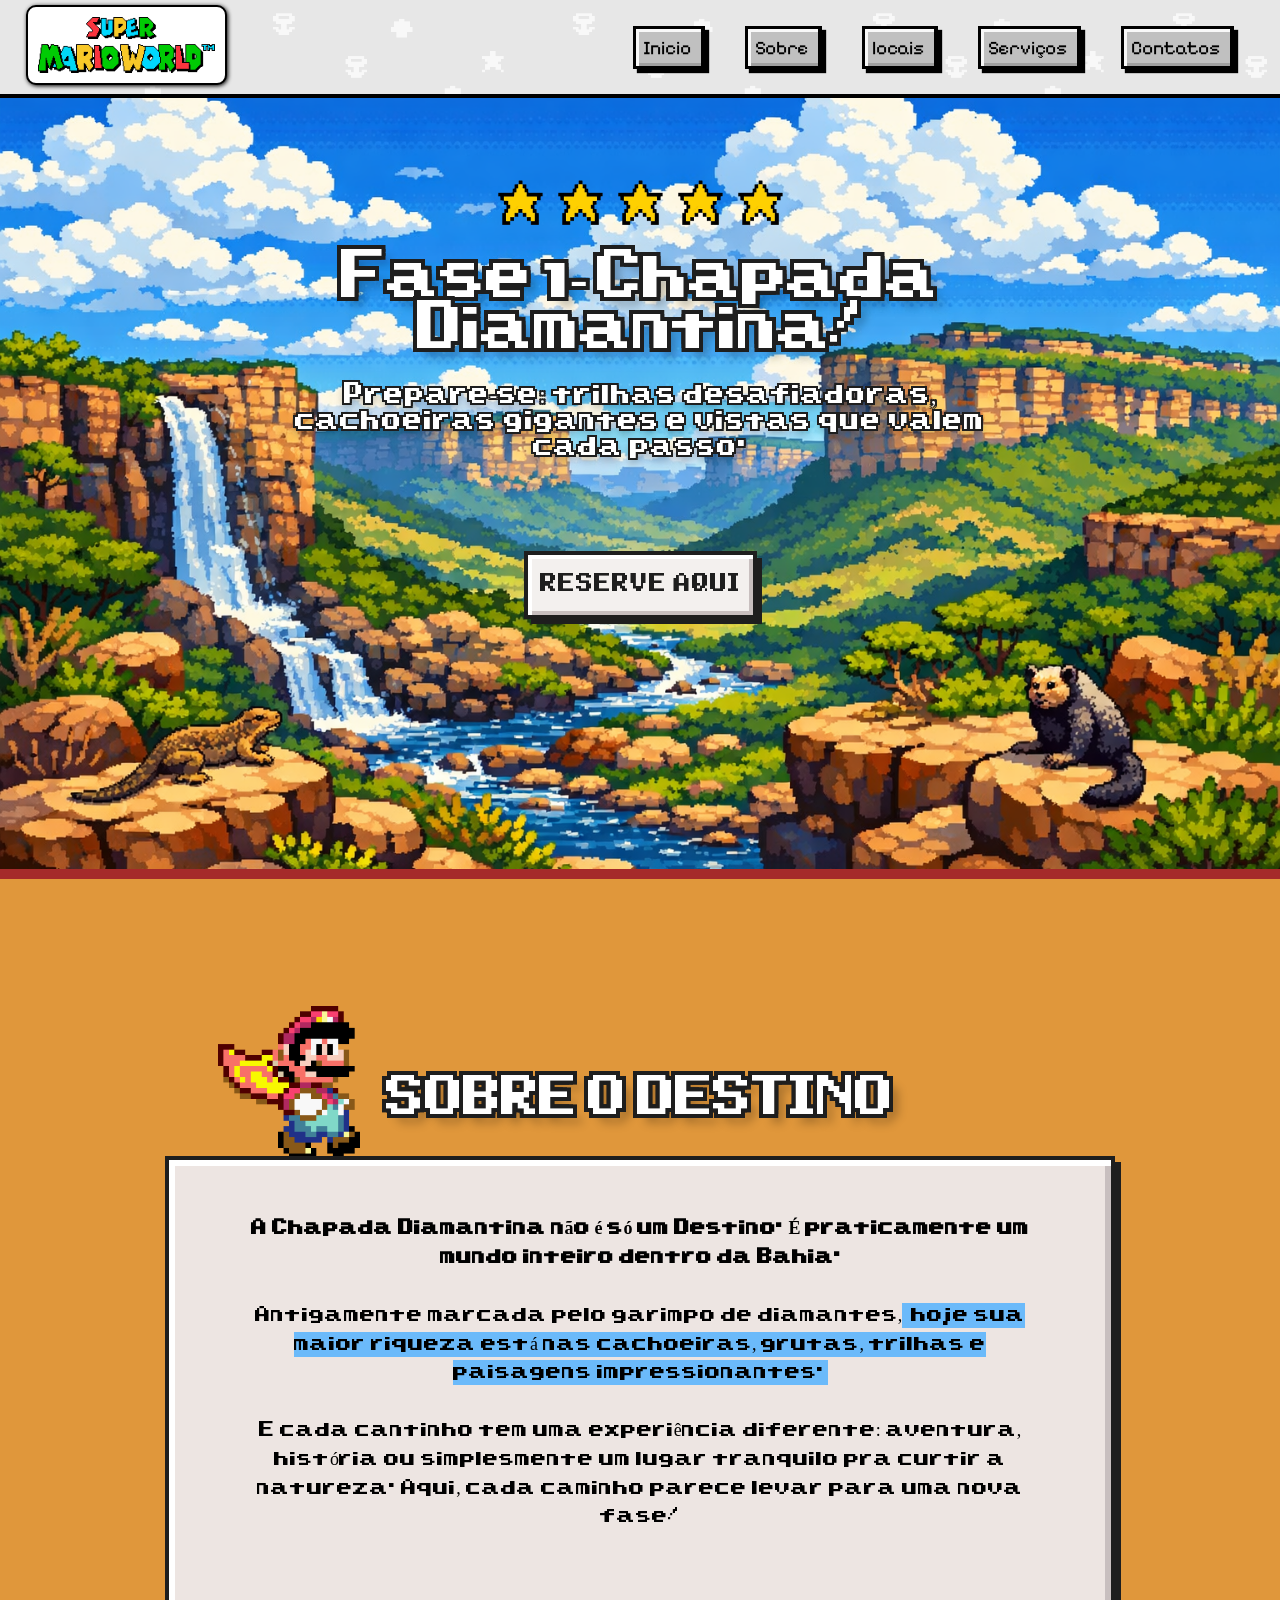
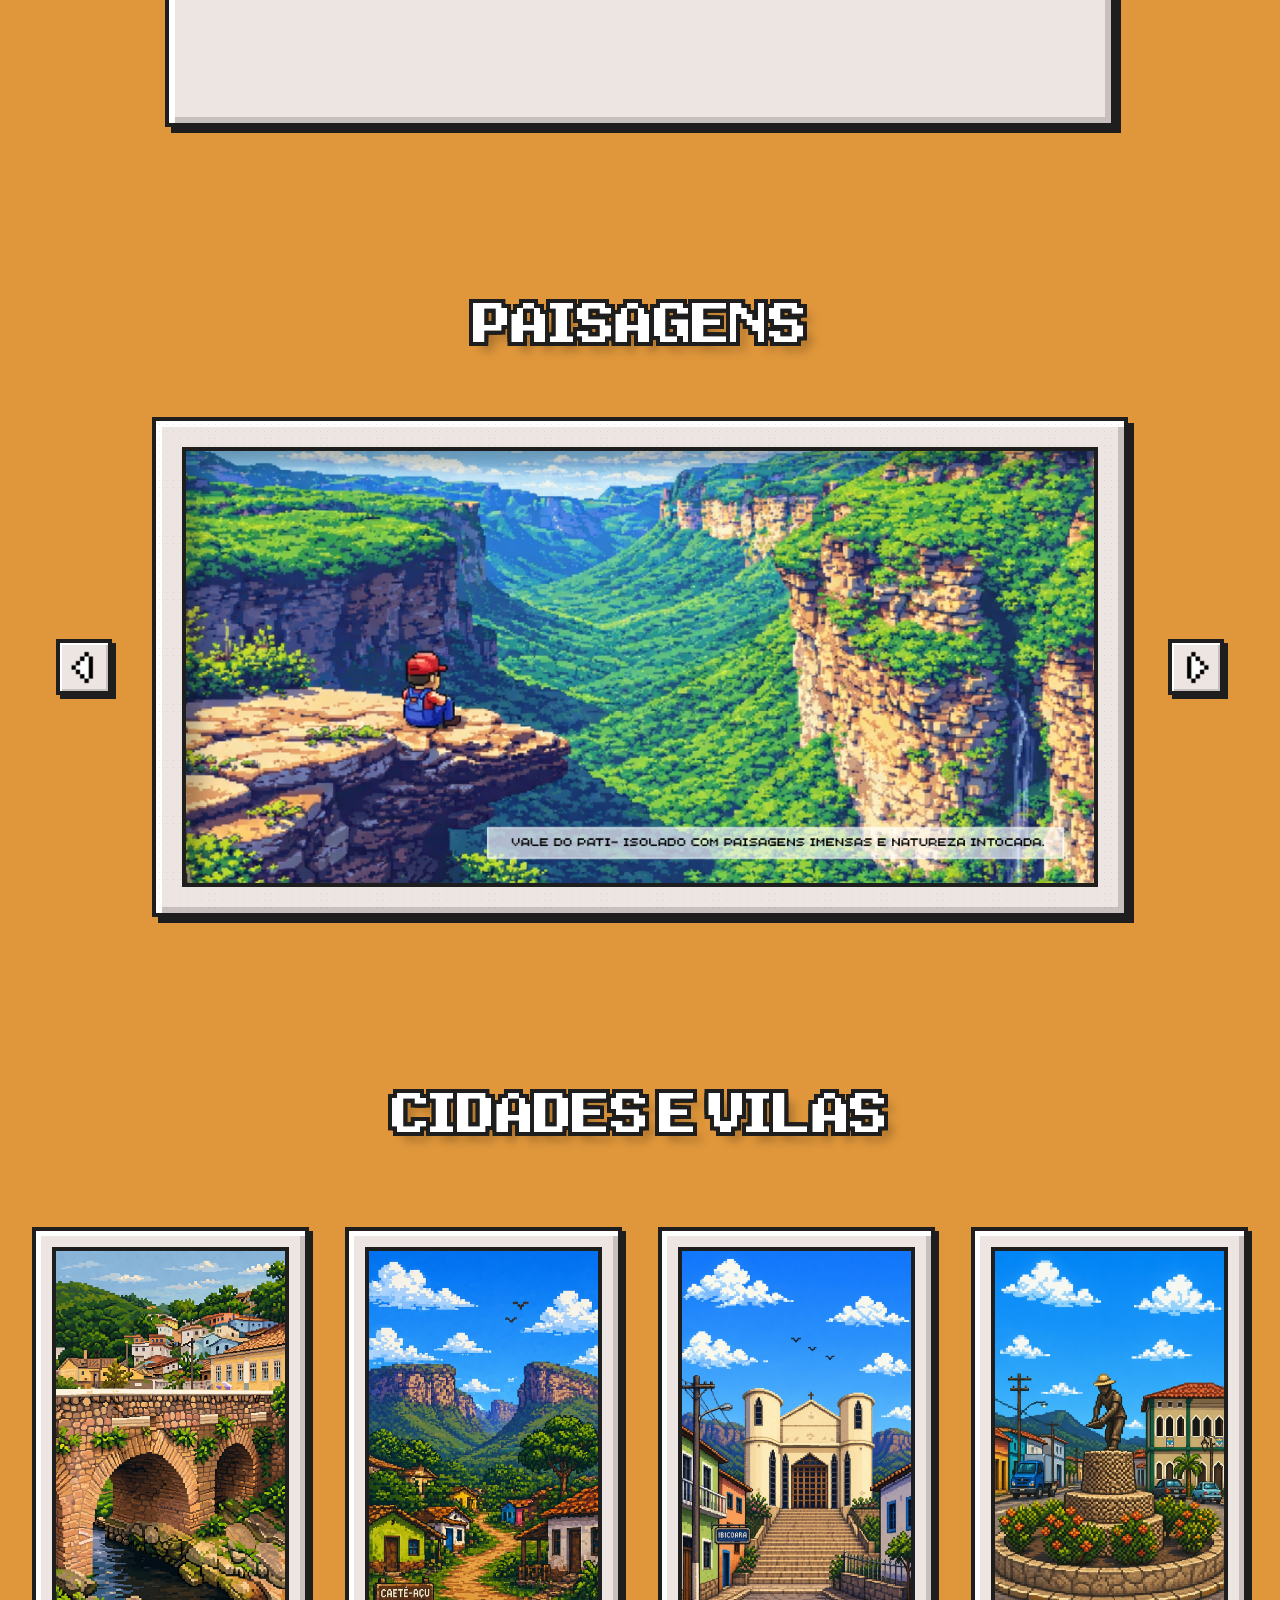
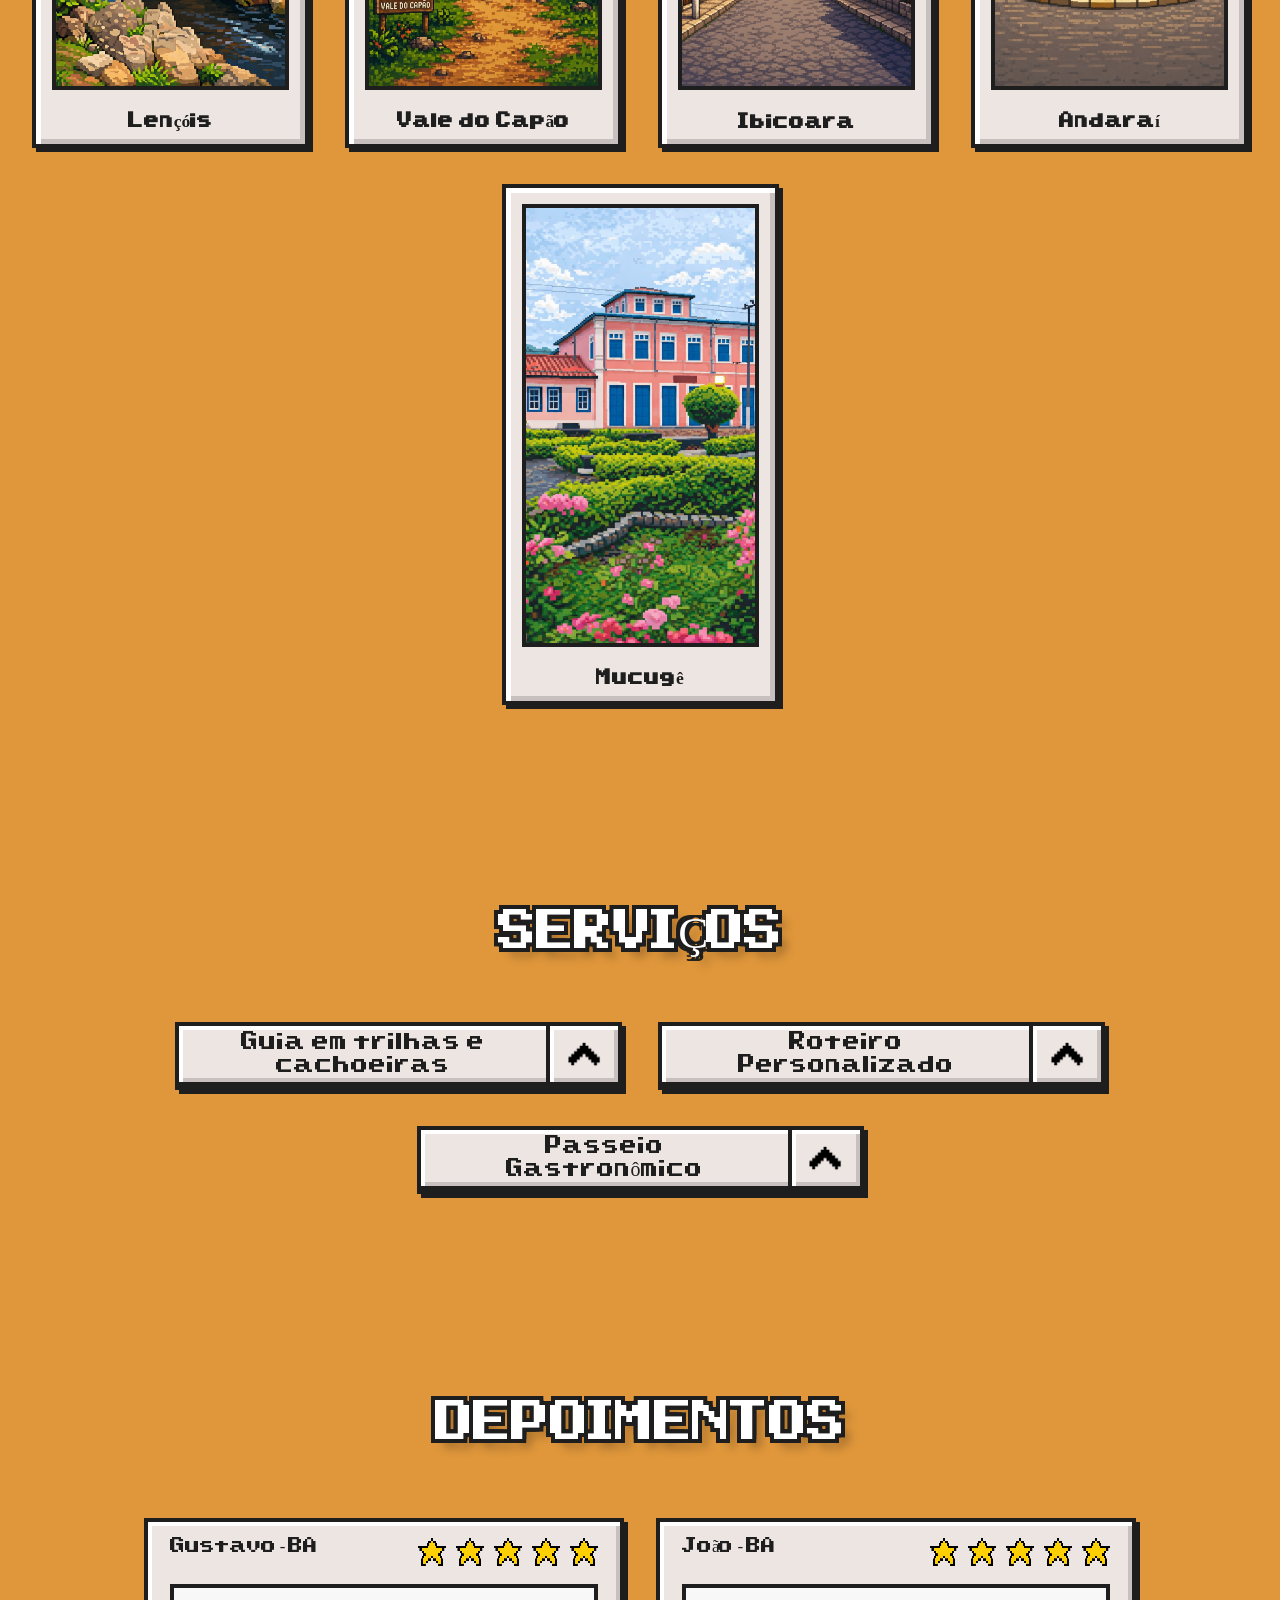
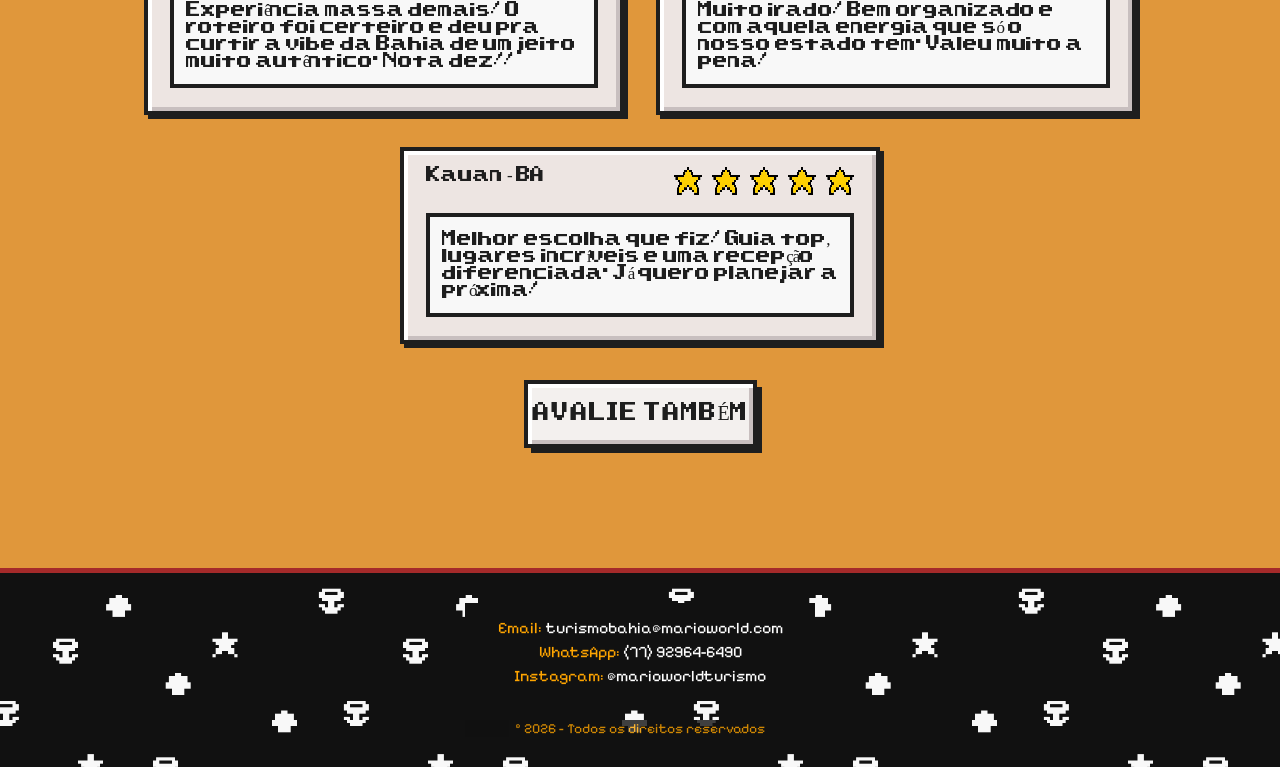
==== commit 47d6e3c0: "texto chapada alterado" ====
--- a/Destinos- Mário Guia de Turístico/chapada.html
+++ b/Destinos- Mário Guia de Turístico/chapada.html
@@ -53,10 +53,8 @@
                             <div class="box-sobre">
                             <div class="text1">
                             <p><strong>A Chapada Diamantina não é só um Destino. É praticamente um mundo inteiro dentro da Bahia.</strong></p> <br>
-                            <p> <span class="destaquetext1">Antigamente, essa região aqui fervia por causa do garimpo de diamantes.</span> Era gente chegando de todo canto atrás de riqueza. Hoje, a riqueza mudou de forma... e vou te dizer: é muito mais bonita.</p> <br>
-                            <p>A Chapada engloba várias cidades e vilas, cada uma com seu jeitinho e suas paisagens únicas. Tem lugar com cachoeira gigante caindo do alto da serra, tem trilha no meio do nada que leva pra um visual surreal, tem gruta, tem rio de água cristalina... é tipo um parque de diversões natural, só que raiz de verdade.</p> <br>
-                            <p>E o melhor: <span class="destaquetext1">cada pedacinho da Chapada tem uma experiência diferente.</span> Uma vila mais tranquila pra relaxar, outra perfeita pra aventura, outra cheia de história do garimpo... e eu conheço os caminhos pra te mostrar o melhor de cada uma.</p> <br>
-                            <p>Se você acha que vai ver “só uma paisagem bonita”... se prepare, porque aqui é sequência de cenário que parece até mentira de tão perfeito.</p>
+                            <p> Antigamente marcada pelo garimpo de diamantes,<span class="destaquetext1"> hoje sua maior riqueza está nas cachoeiras, grutas, trilhas e paisagens impressionantes. </p> <br>
+                            <p> E cada cantinho tem uma experiência diferente: aventura, história ou simplesmente um lugar tranquilo pra curtir a natureza. Aqui, cada caminho parece levar para uma nova fase!</p>
                             </div>
                             </div>
                     </section>
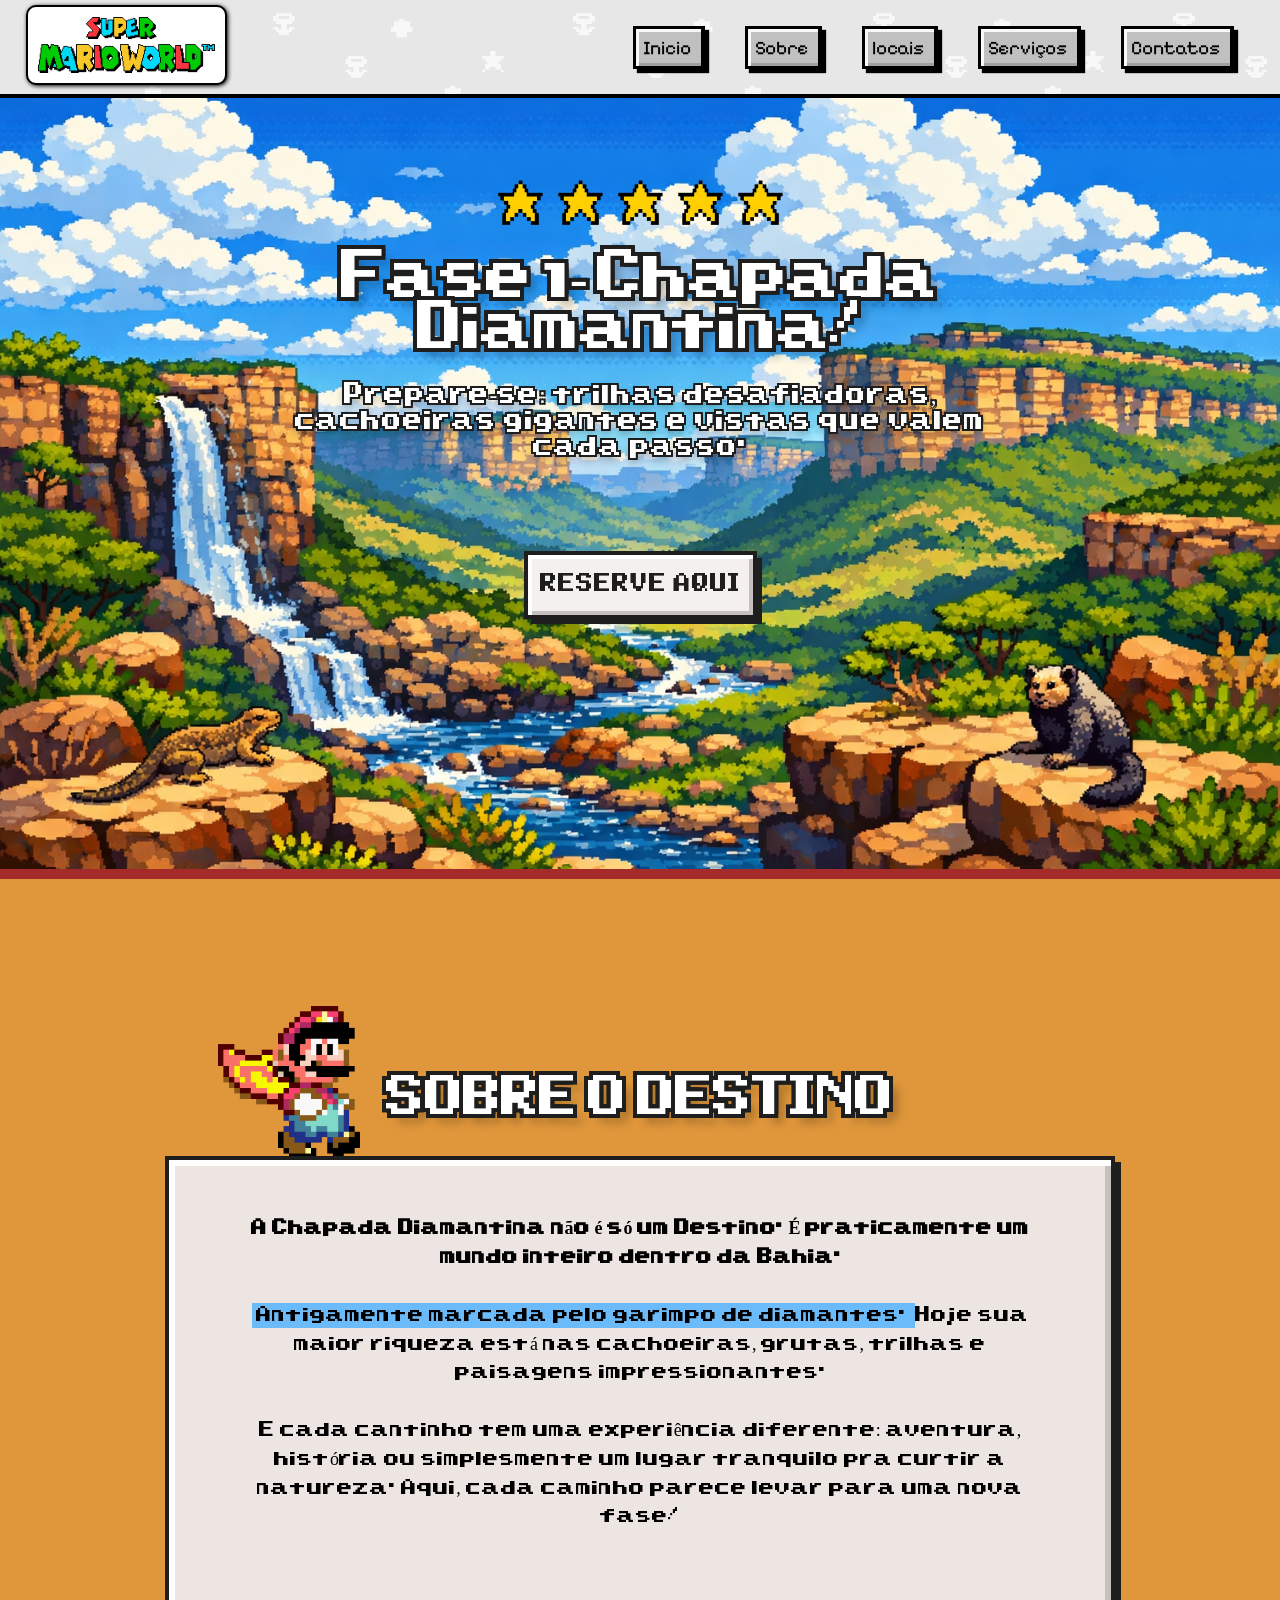
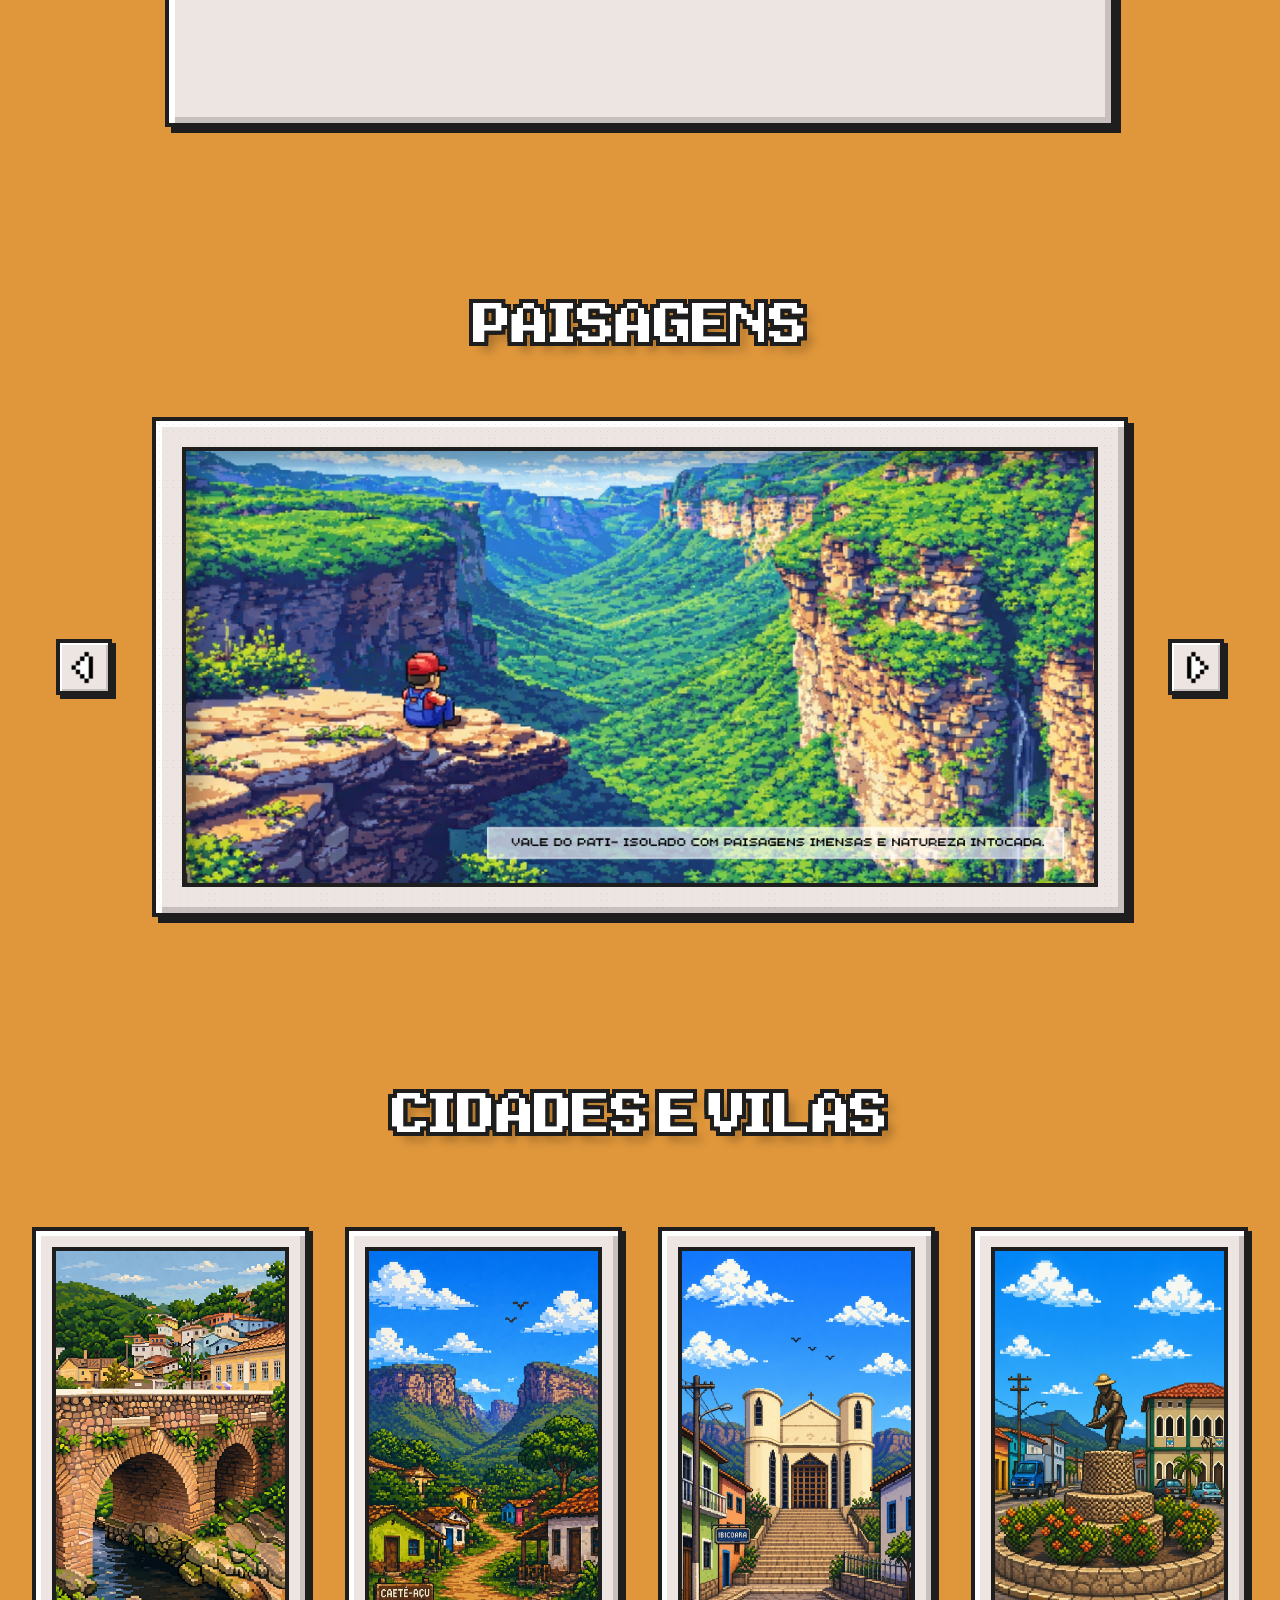
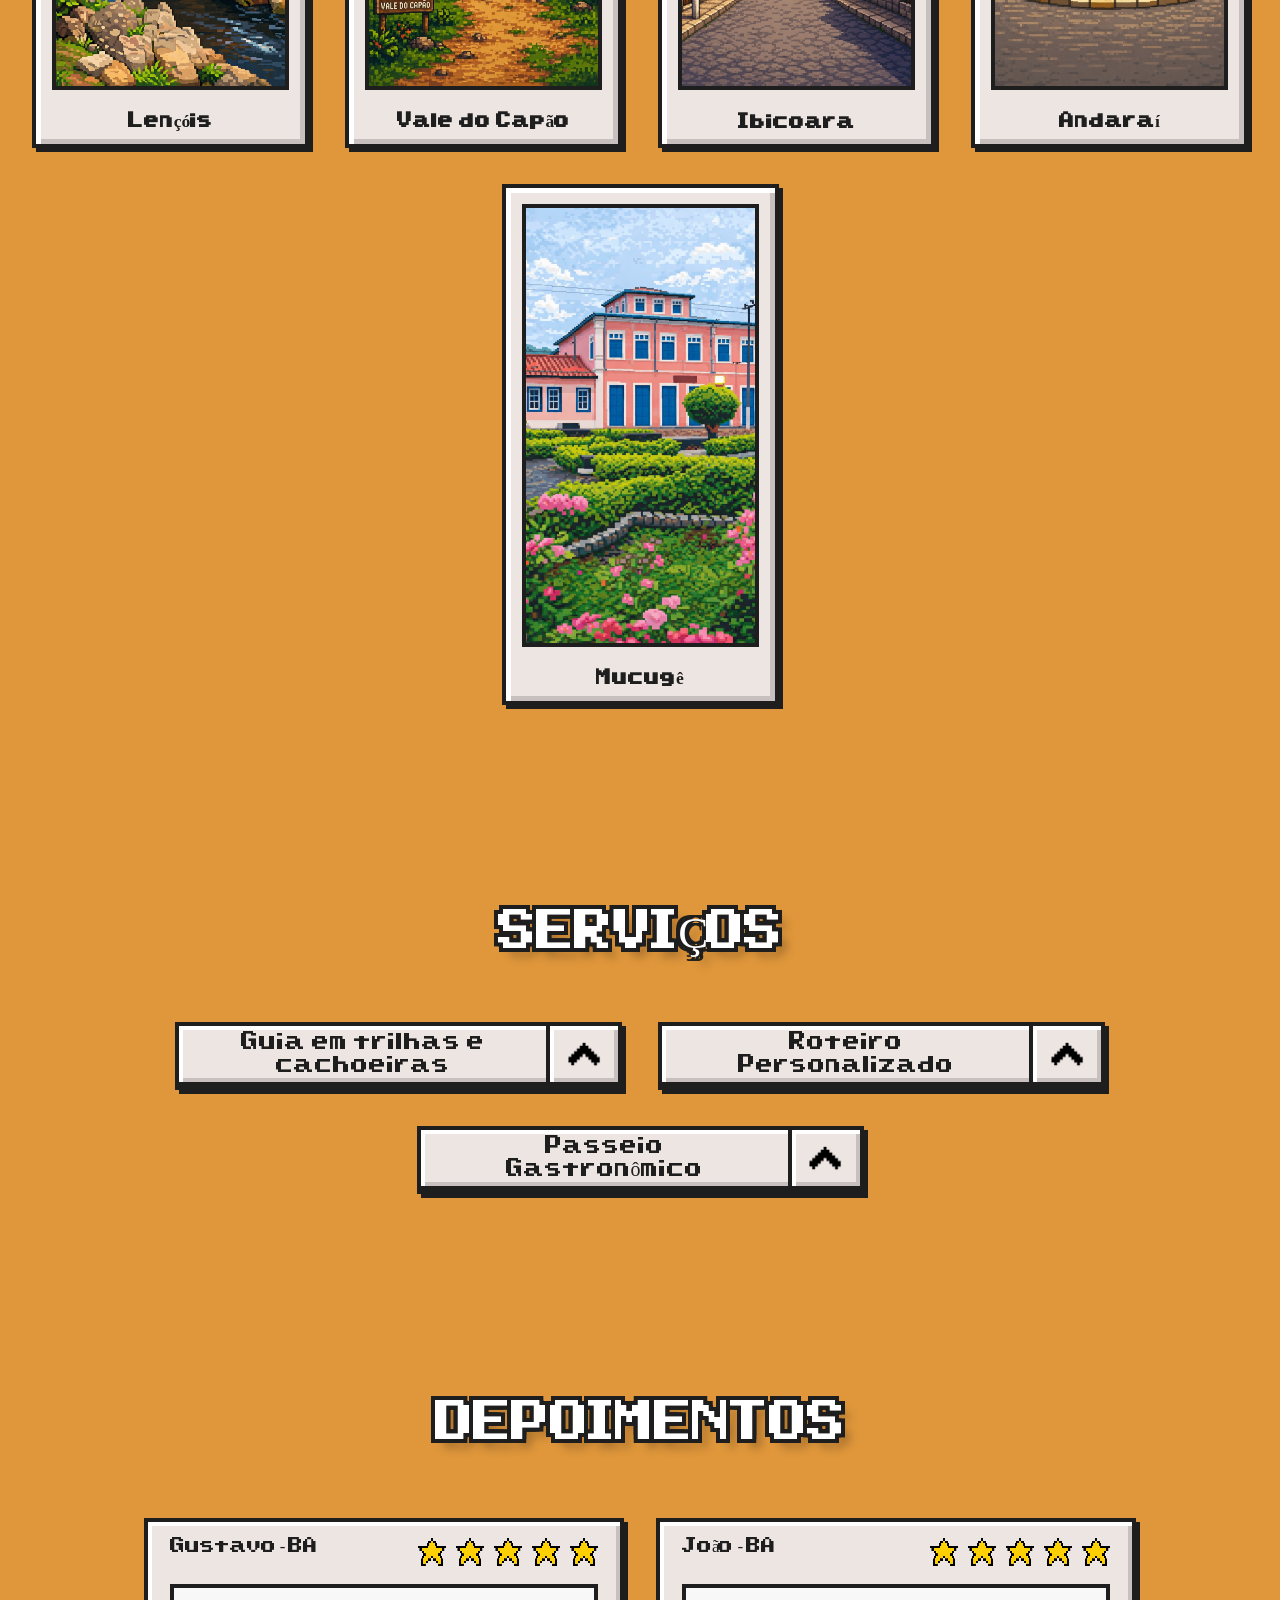
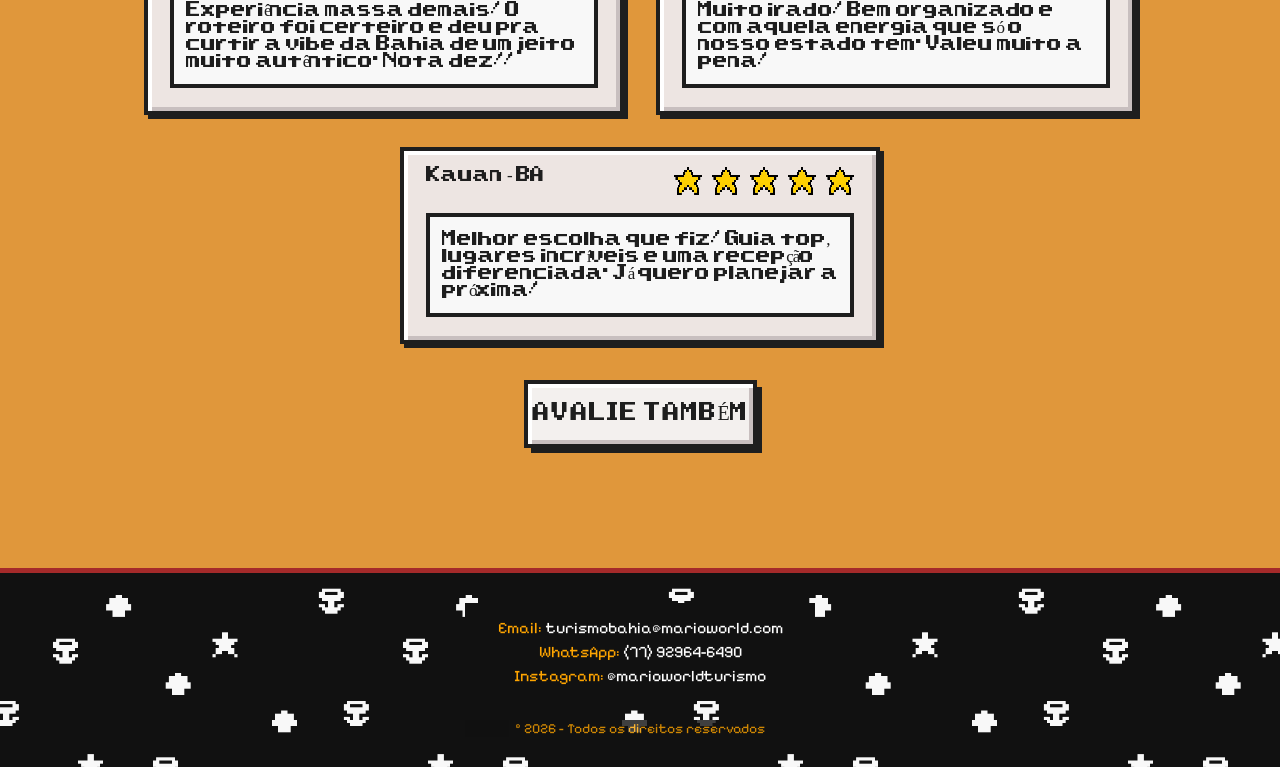
==== commit 51541d27: "alteração 2 texto chapada" ====
--- a/Destinos- Mário Guia de Turístico/chapada.html
+++ b/Destinos- Mário Guia de Turístico/chapada.html
@@ -53,7 +53,7 @@
                             <div class="box-sobre">
                             <div class="text1">
                             <p><strong>A Chapada Diamantina não é só um Destino. É praticamente um mundo inteiro dentro da Bahia.</strong></p> <br>
-                            <p> Antigamente marcada pelo garimpo de diamantes,<span class="destaquetext1"> hoje sua maior riqueza está nas cachoeiras, grutas, trilhas e paisagens impressionantes. </p> <br>
+                            <p> <span class="destaquetext1"> Antigamente marcada pelo garimpo de diamantes. </span> Hoje sua maior riqueza está nas cachoeiras, grutas, trilhas e paisagens impressionantes. </p> <br>
                             <p> E cada cantinho tem uma experiência diferente: aventura, história ou simplesmente um lugar tranquilo pra curtir a natureza. Aqui, cada caminho parece levar para uma nova fase!</p>
                             </div>
                             </div>
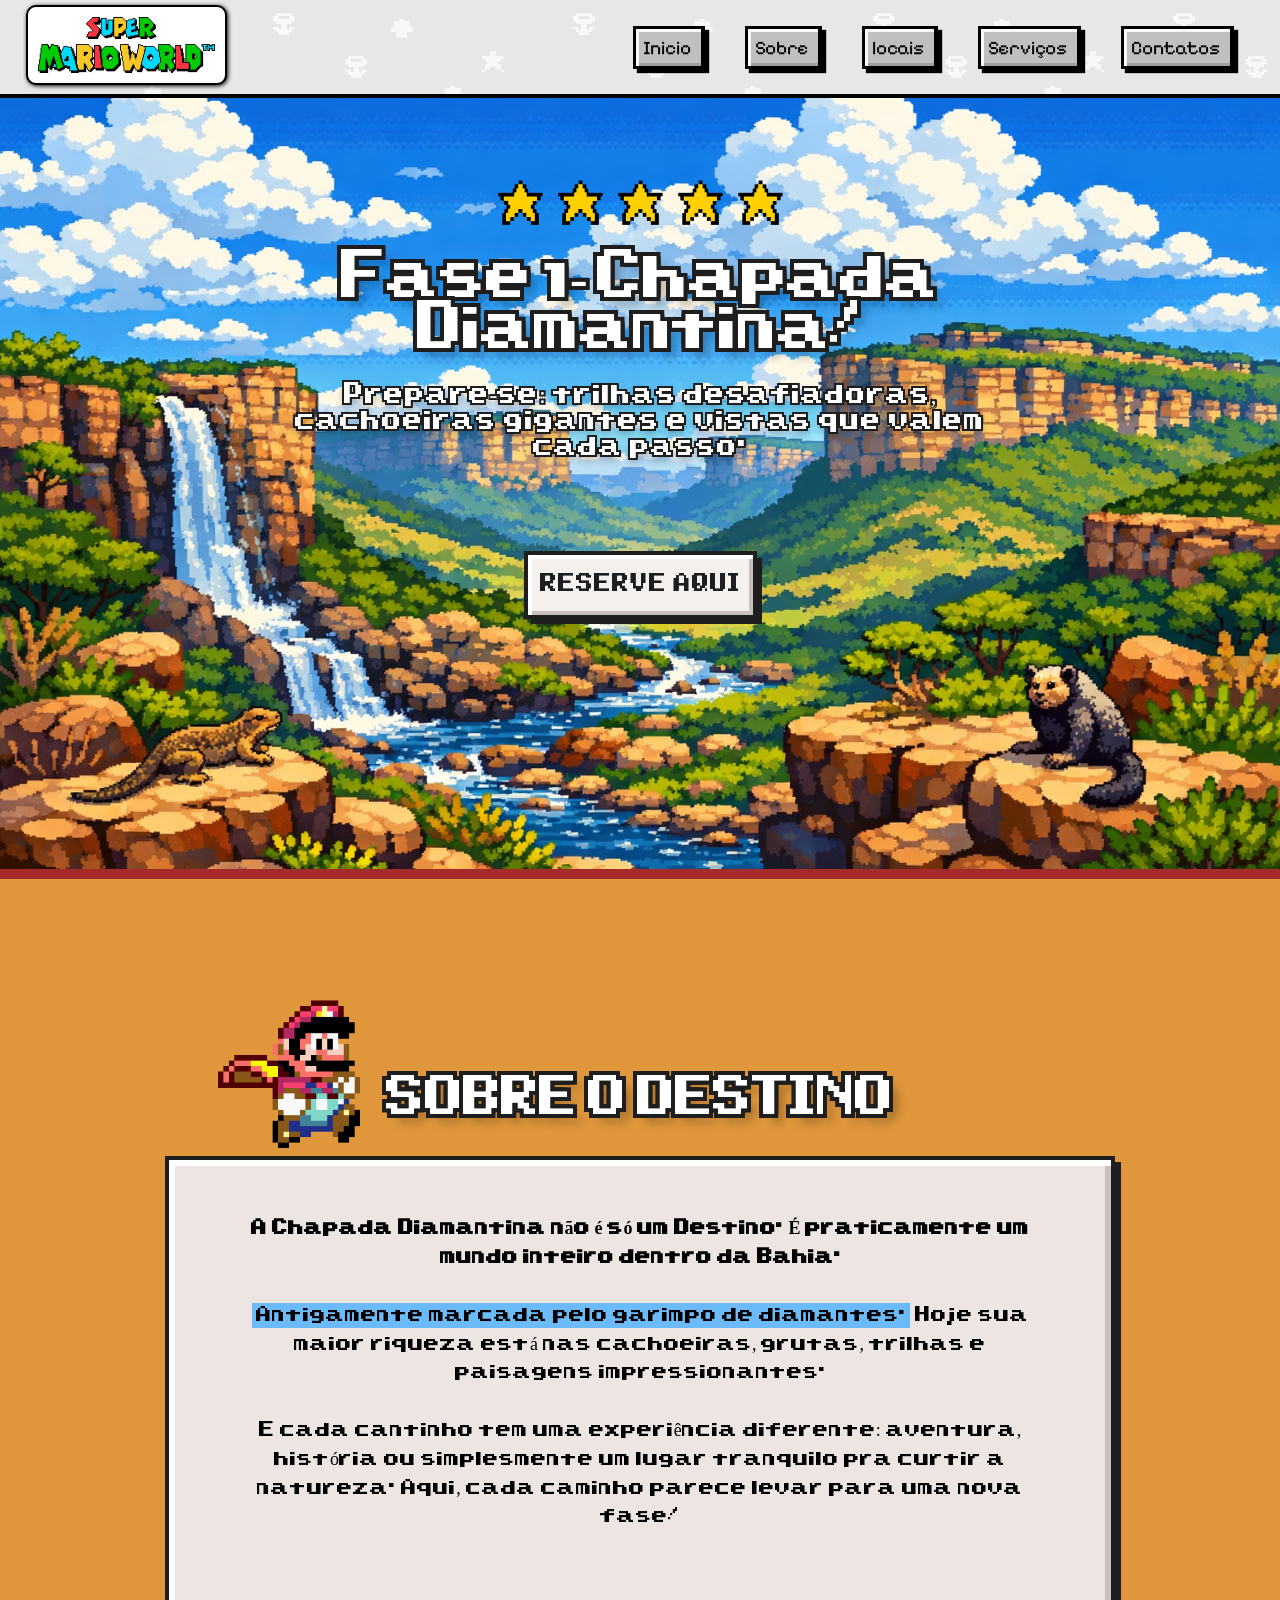
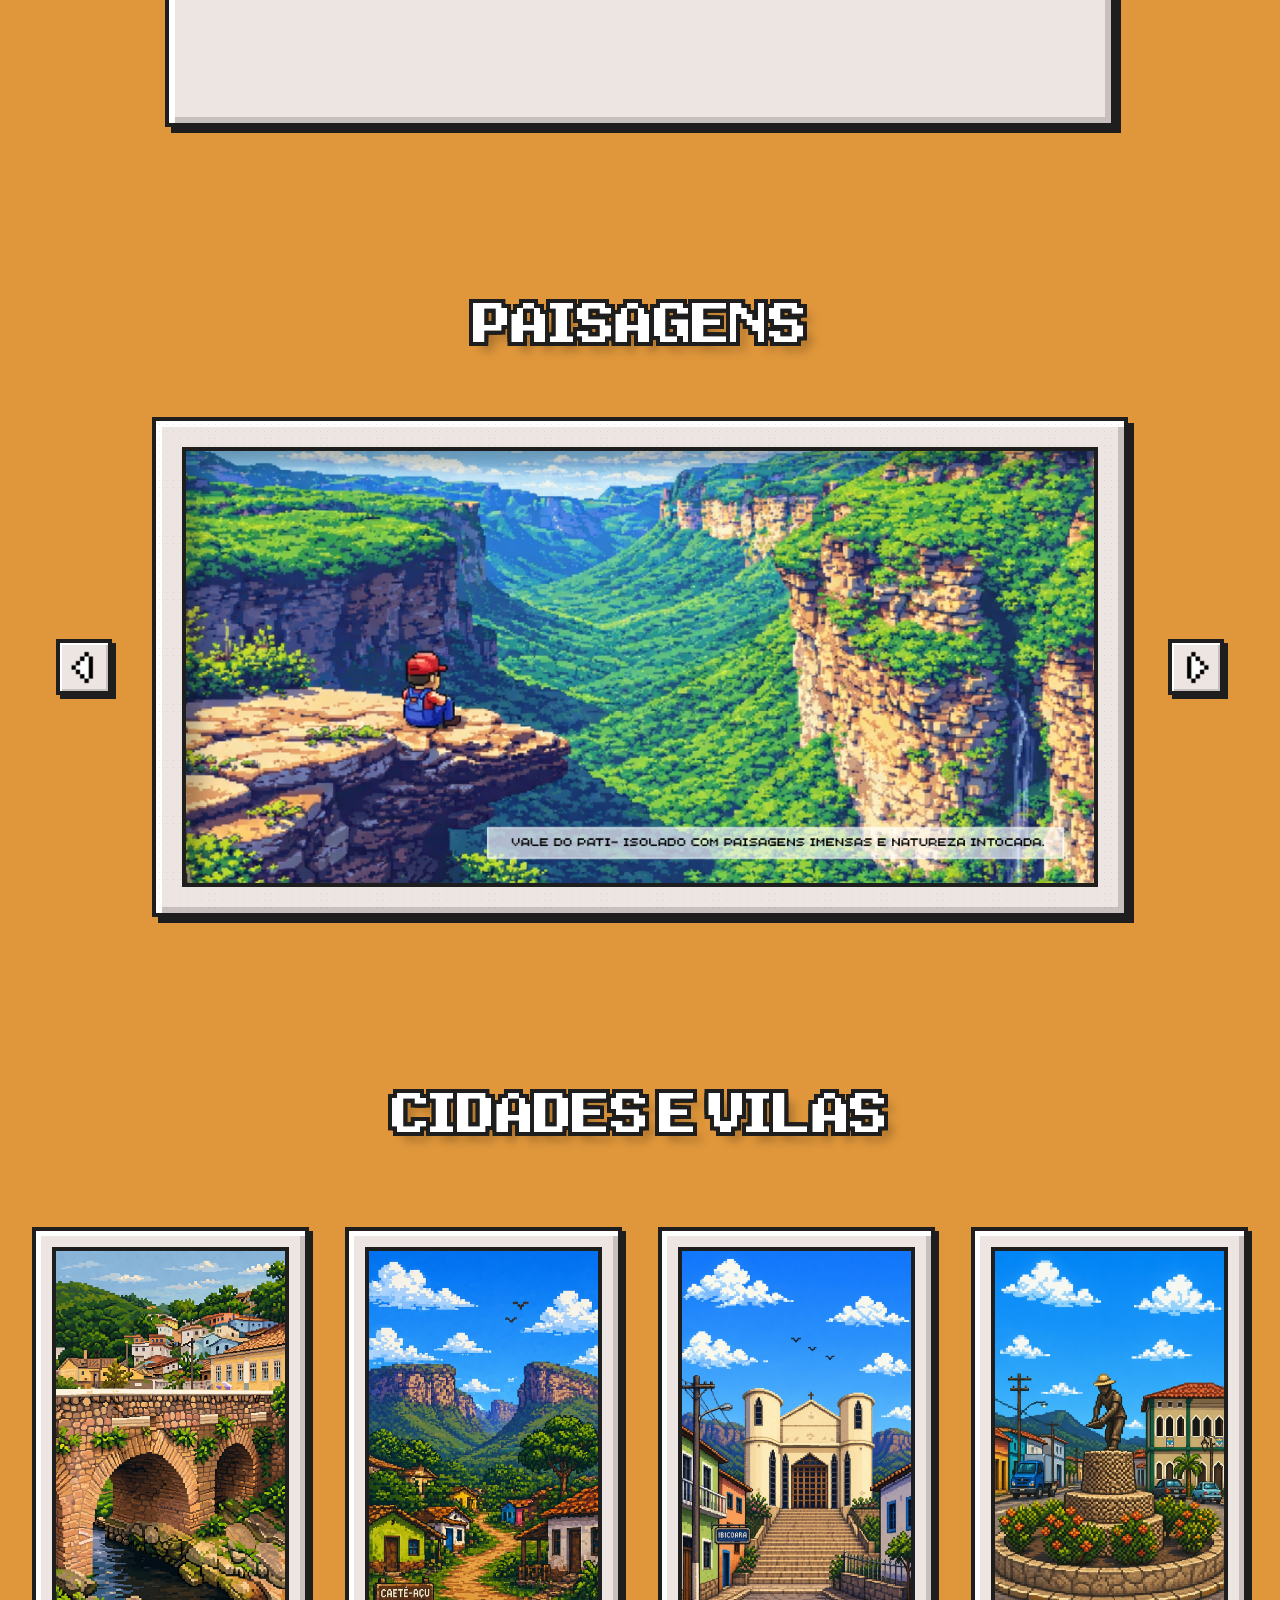
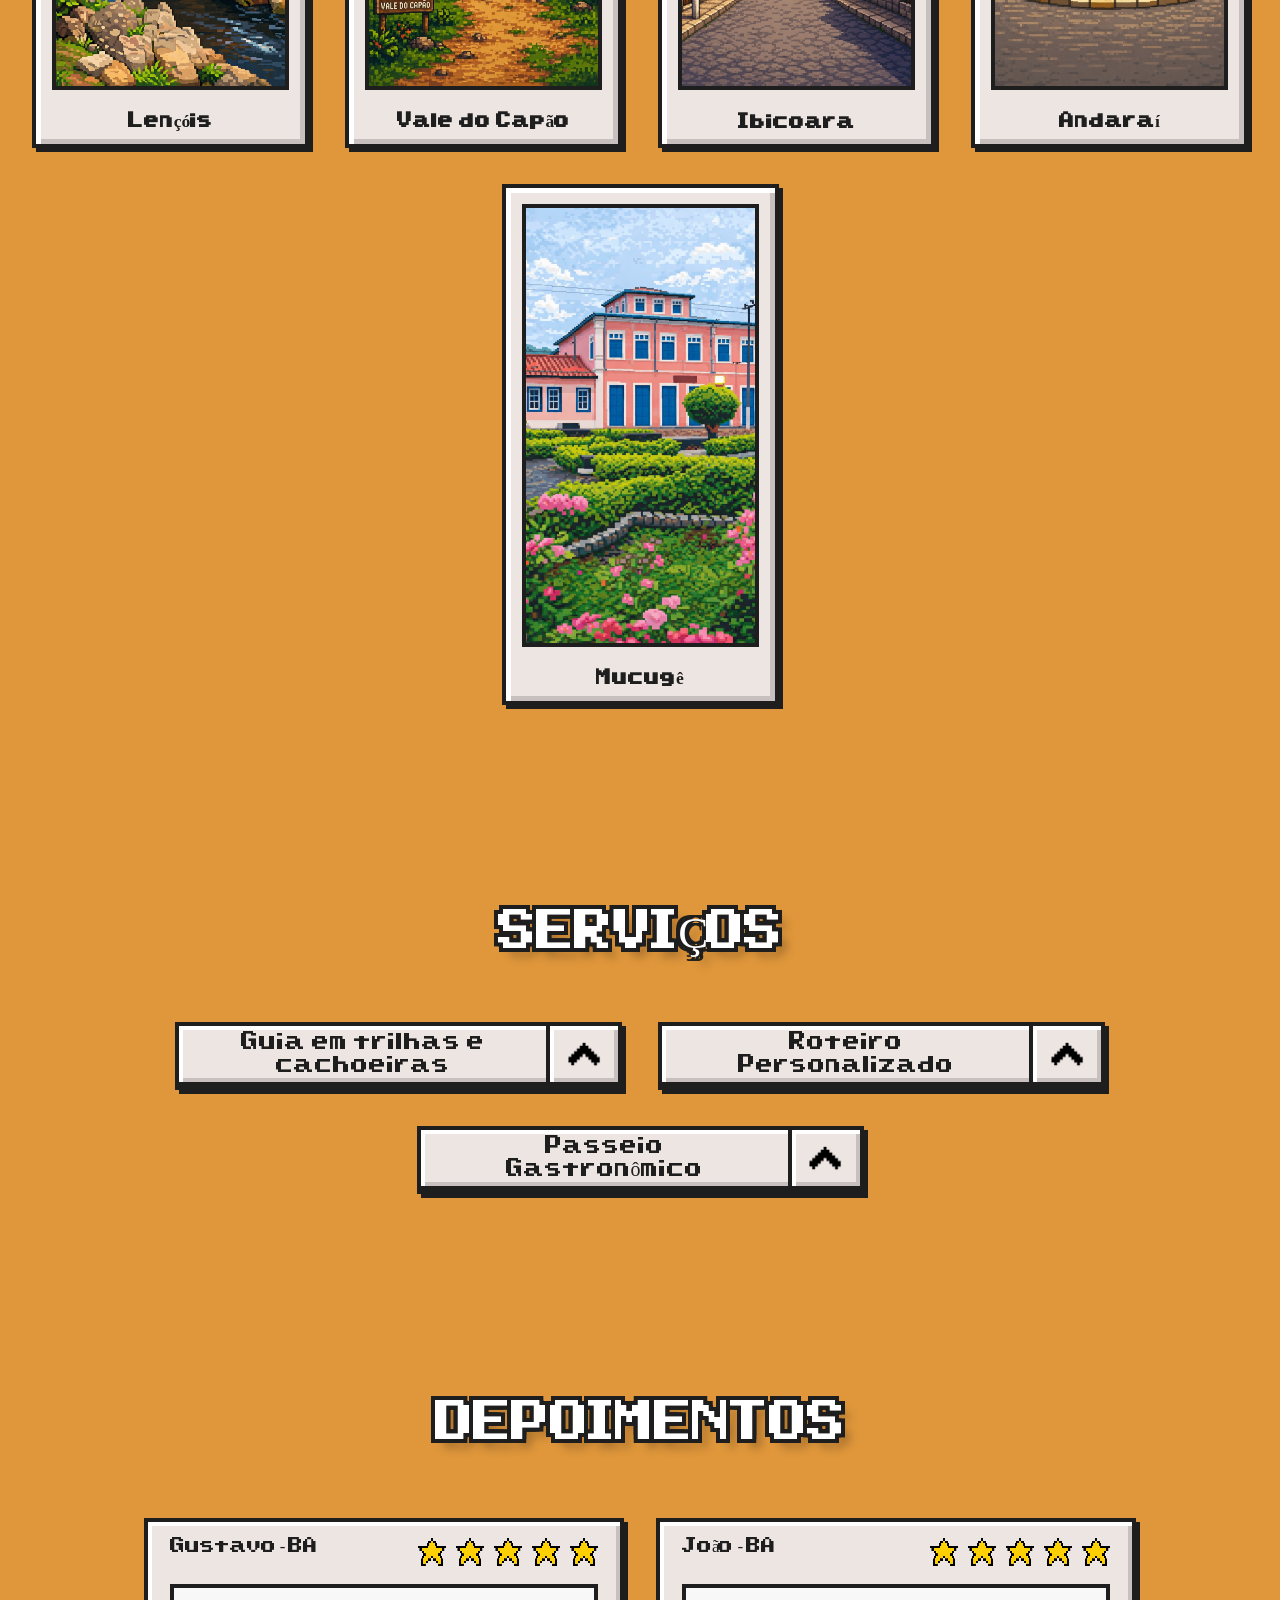
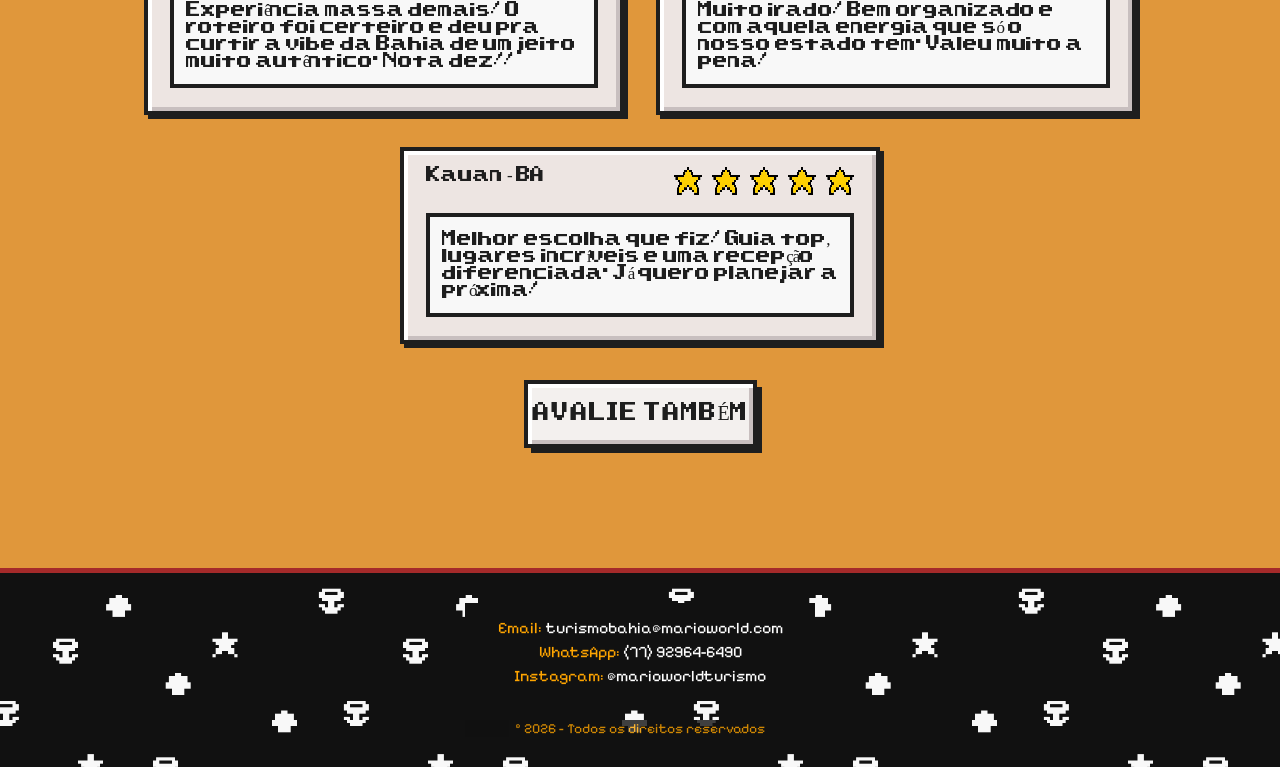
==== commit 51bf10d1: "alteração do restante dos textos" ====
--- a/Destinos- Mário Guia de Turístico/chapada.html
+++ b/Destinos- Mário Guia de Turístico/chapada.html
@@ -53,7 +53,7 @@
                             <div class="box-sobre">
                             <div class="text1">
                             <p><strong>A Chapada Diamantina não é só um Destino. É praticamente um mundo inteiro dentro da Bahia.</strong></p> <br>
-                            <p> <span class="destaquetext1"> Antigamente marcada pelo garimpo de diamantes. </span> Hoje sua maior riqueza está nas cachoeiras, grutas, trilhas e paisagens impressionantes. </p> <br>
+                            <p> <span class="destaquetext1"> Antigamente marcada pelo garimpo de diamantes.</span>  Hoje sua maior riqueza está nas cachoeiras, grutas, trilhas e paisagens impressionantes. </p> <br>
                             <p> E cada cantinho tem uma experiência diferente: aventura, história ou simplesmente um lugar tranquilo pra curtir a natureza. Aqui, cada caminho parece levar para uma nova fase!</p>
                             </div>
                             </div>
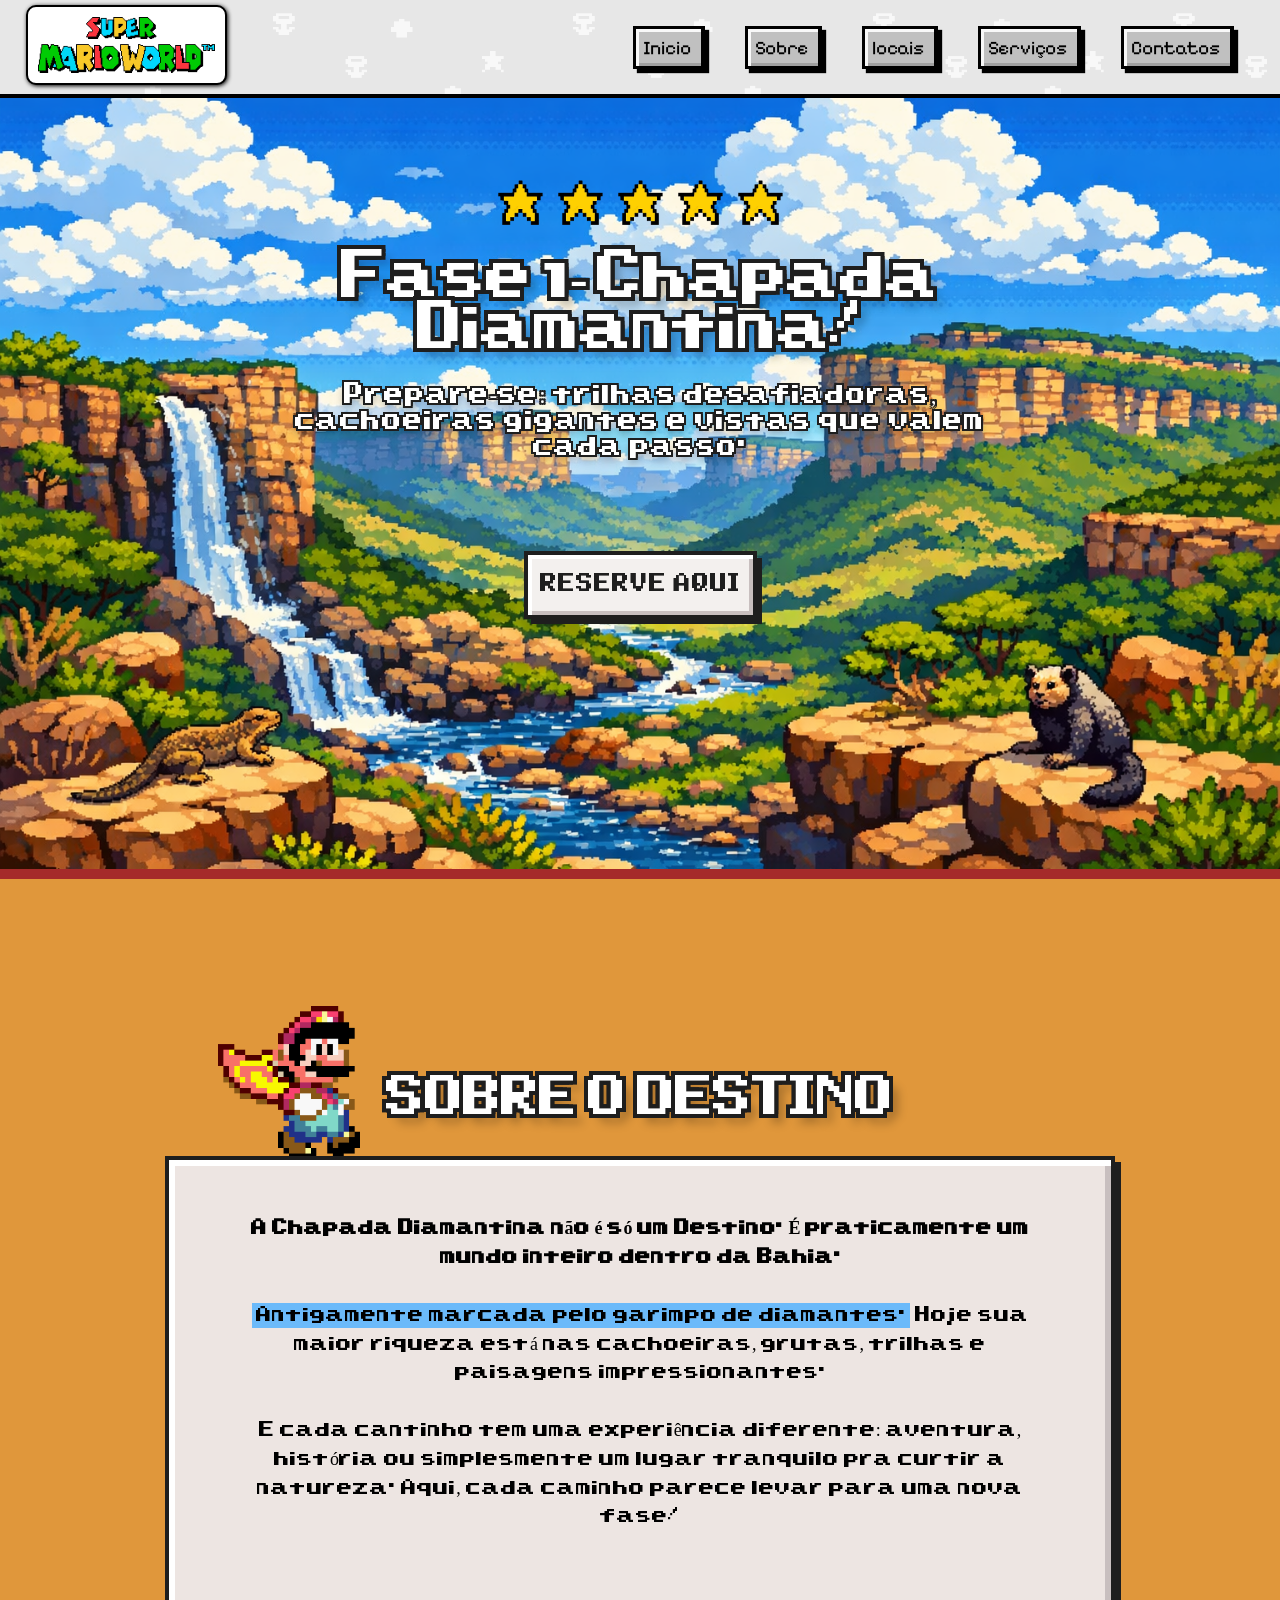
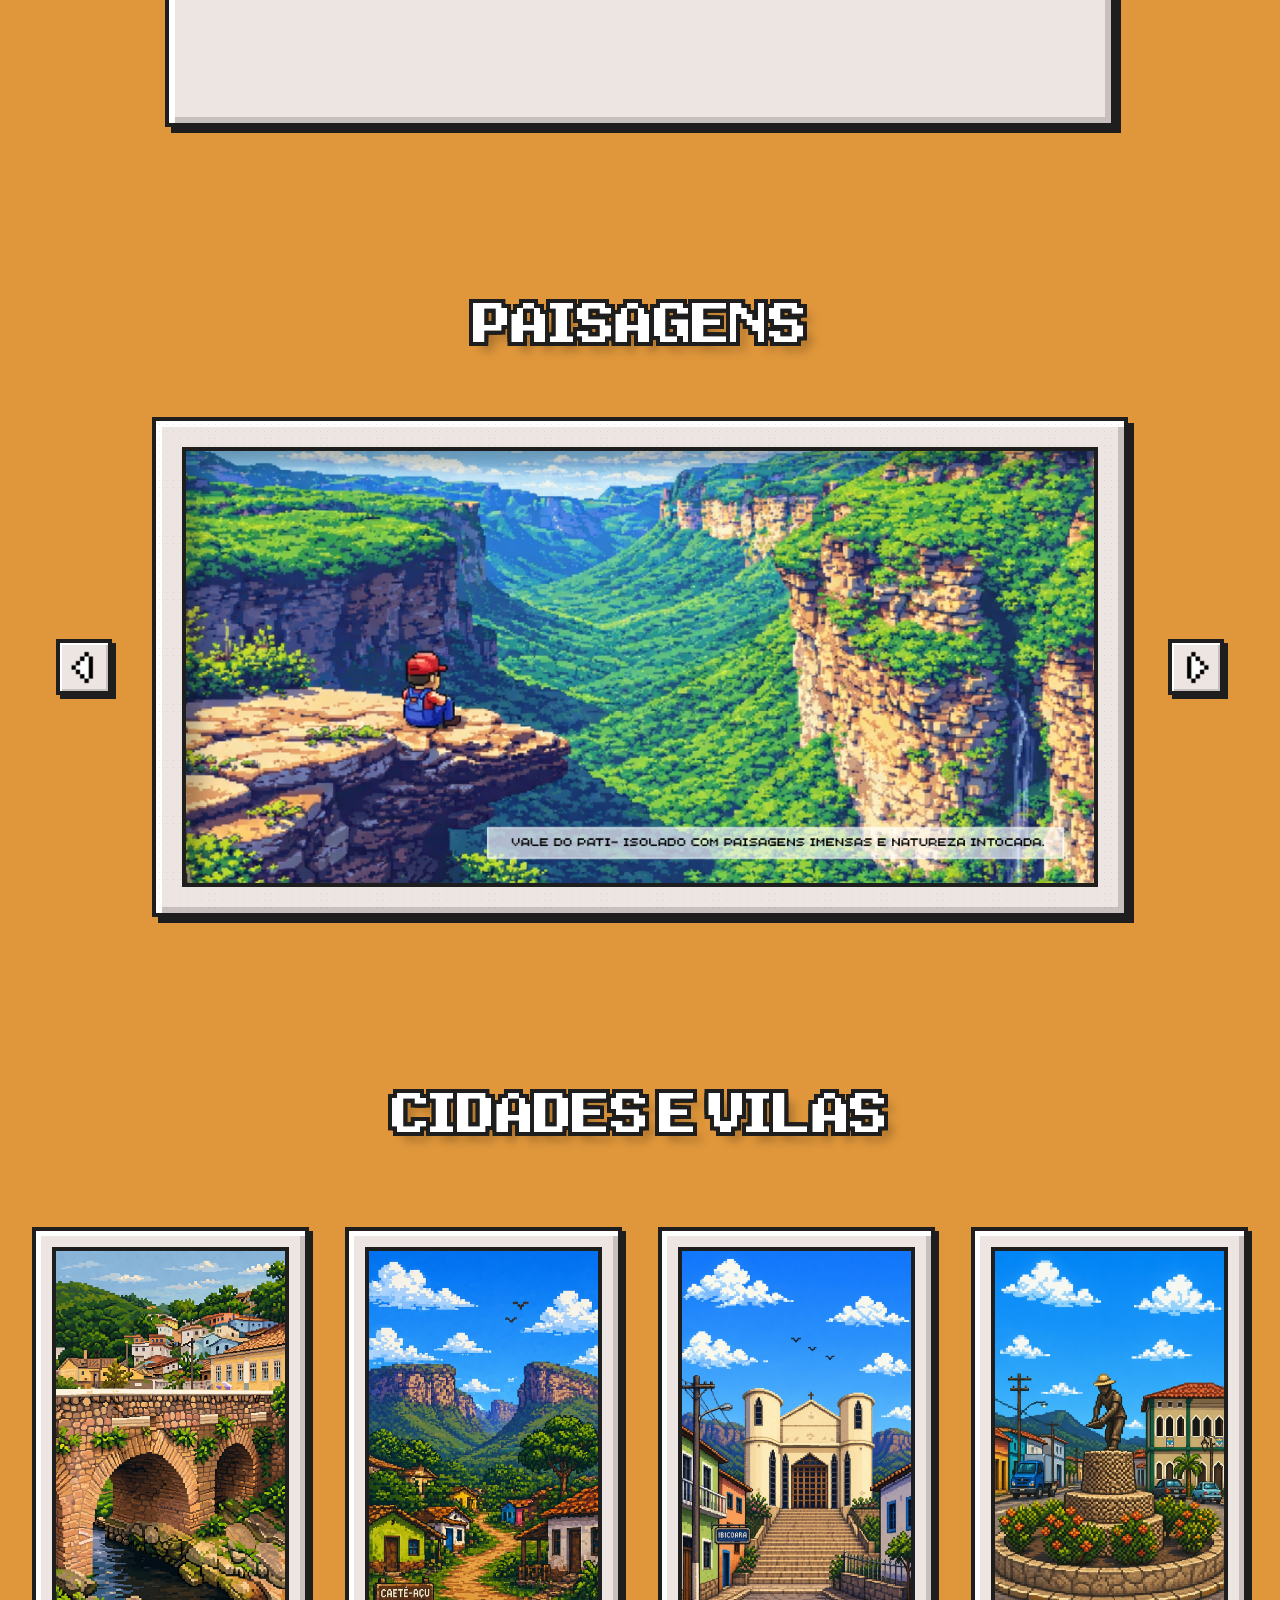
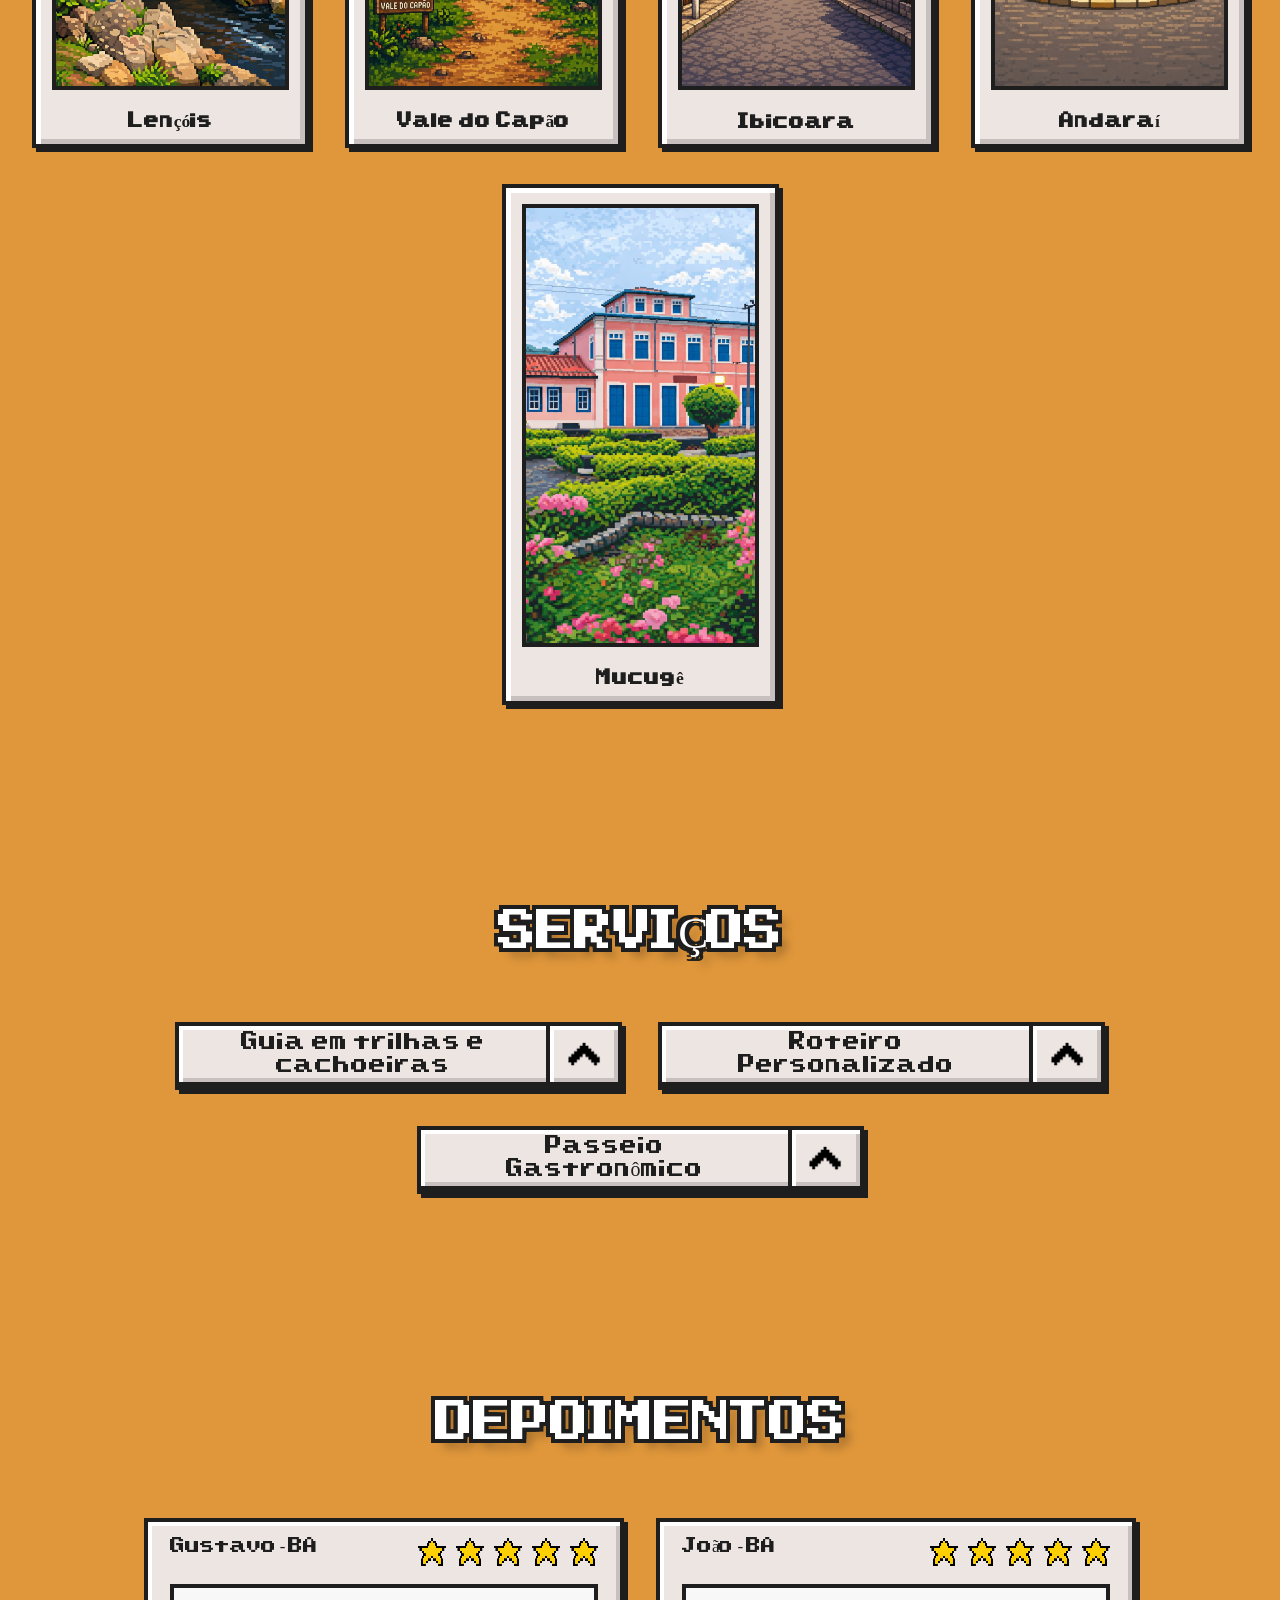
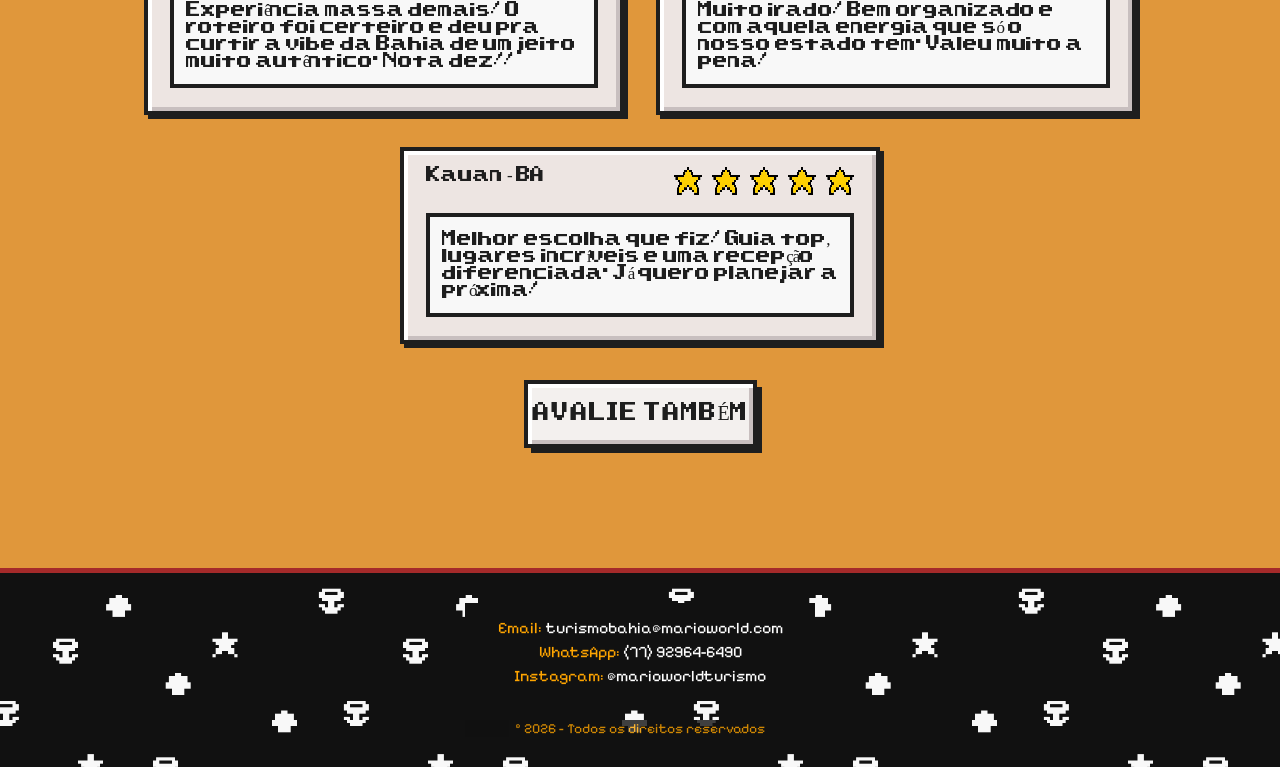
==== commit a0188ac3: "teste responsivo" ====
--- a/Destinos- Mário Guia de Turístico/chapada.html
+++ b/Destinos- Mário Guia de Turístico/chapada.html
@@ -1,6 +1,8 @@
 <!DOCTYPE html>
 <html lang="pt-BR">
     <head>
+        <meta charset="UTF-8">
+        <meta name="viewport" content="width=device-width, initial-scale=1.0">
         <title>Destinos</title>
         <link rel="stylesheet" href="estilização.css">
     </head>
@@ -29,7 +31,7 @@
             <!--Destinos JV-->
             <div class="destinos">
                 <section id="chapada">
-                    <!--Hero-->
+                    <!--Home-->
                     <div class="fundo1chapada">
                     <section class="hero">
                             <div class="avaliacao-geral">
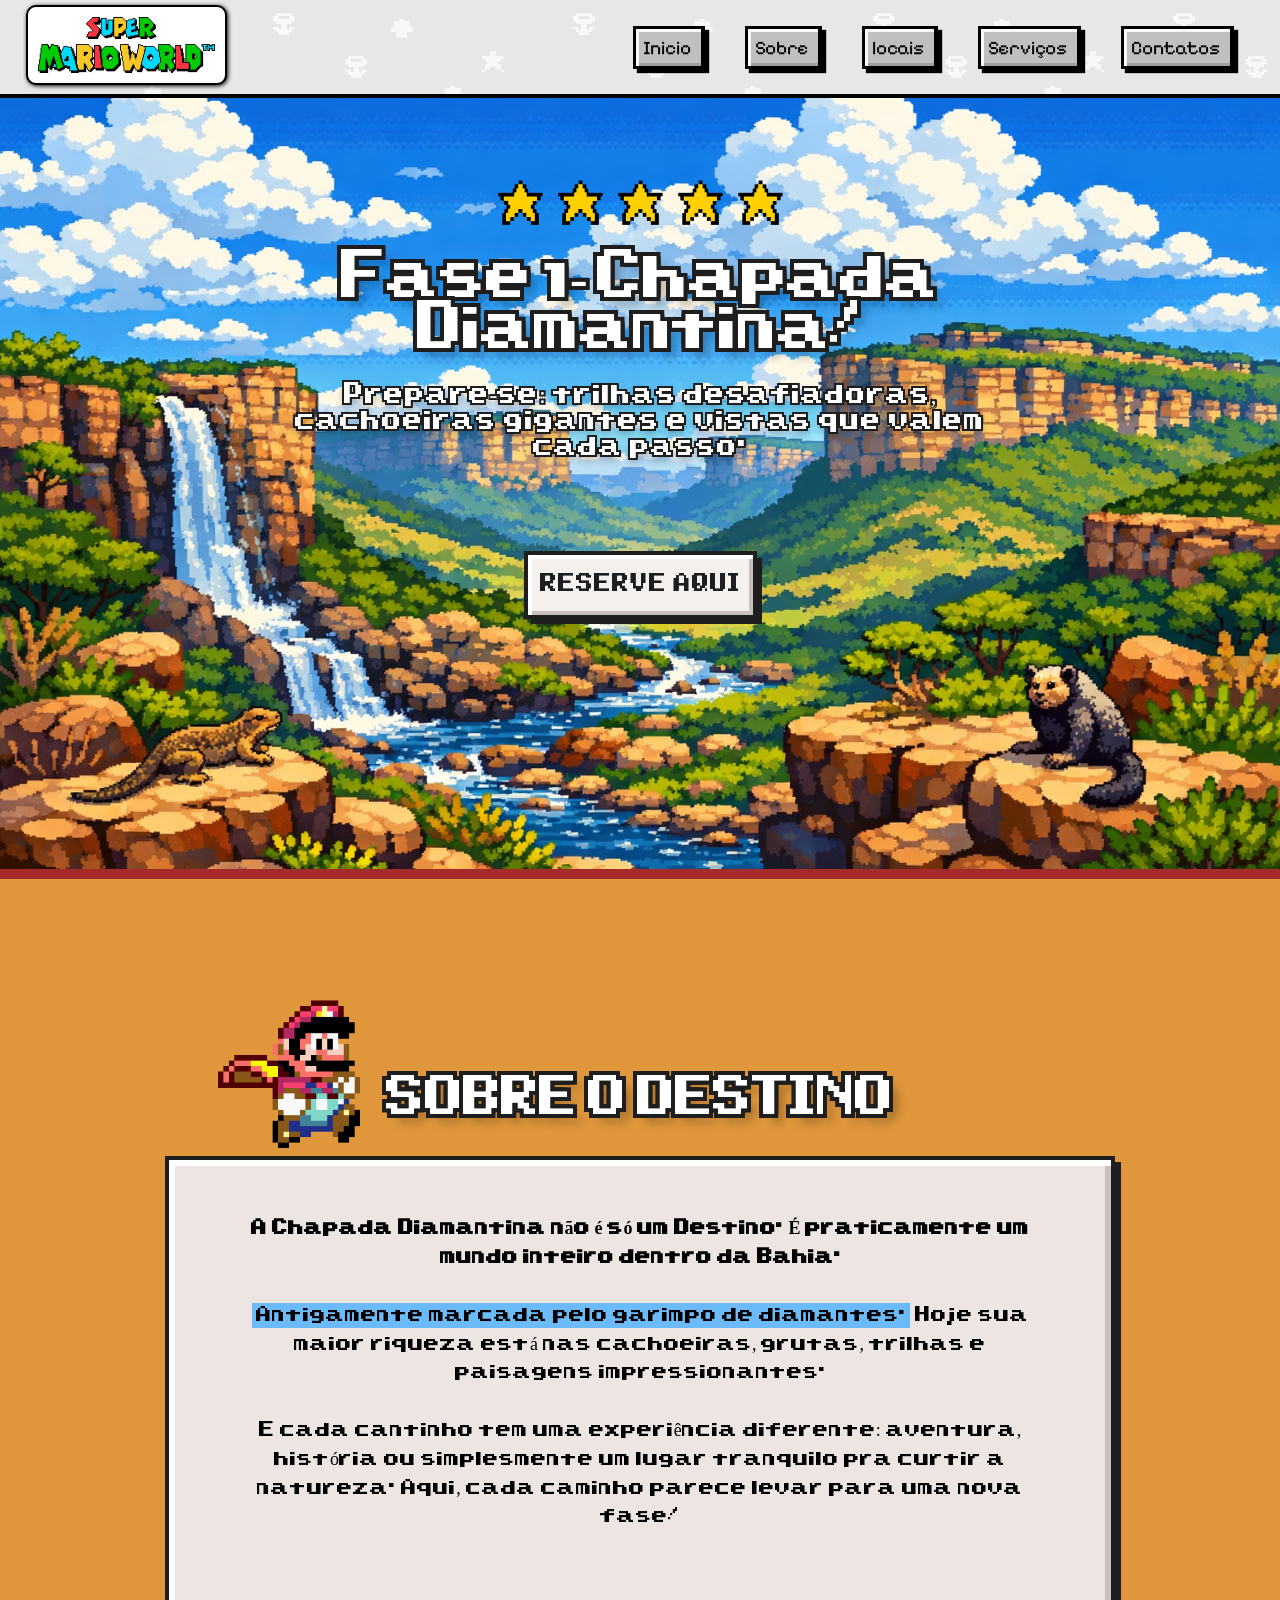
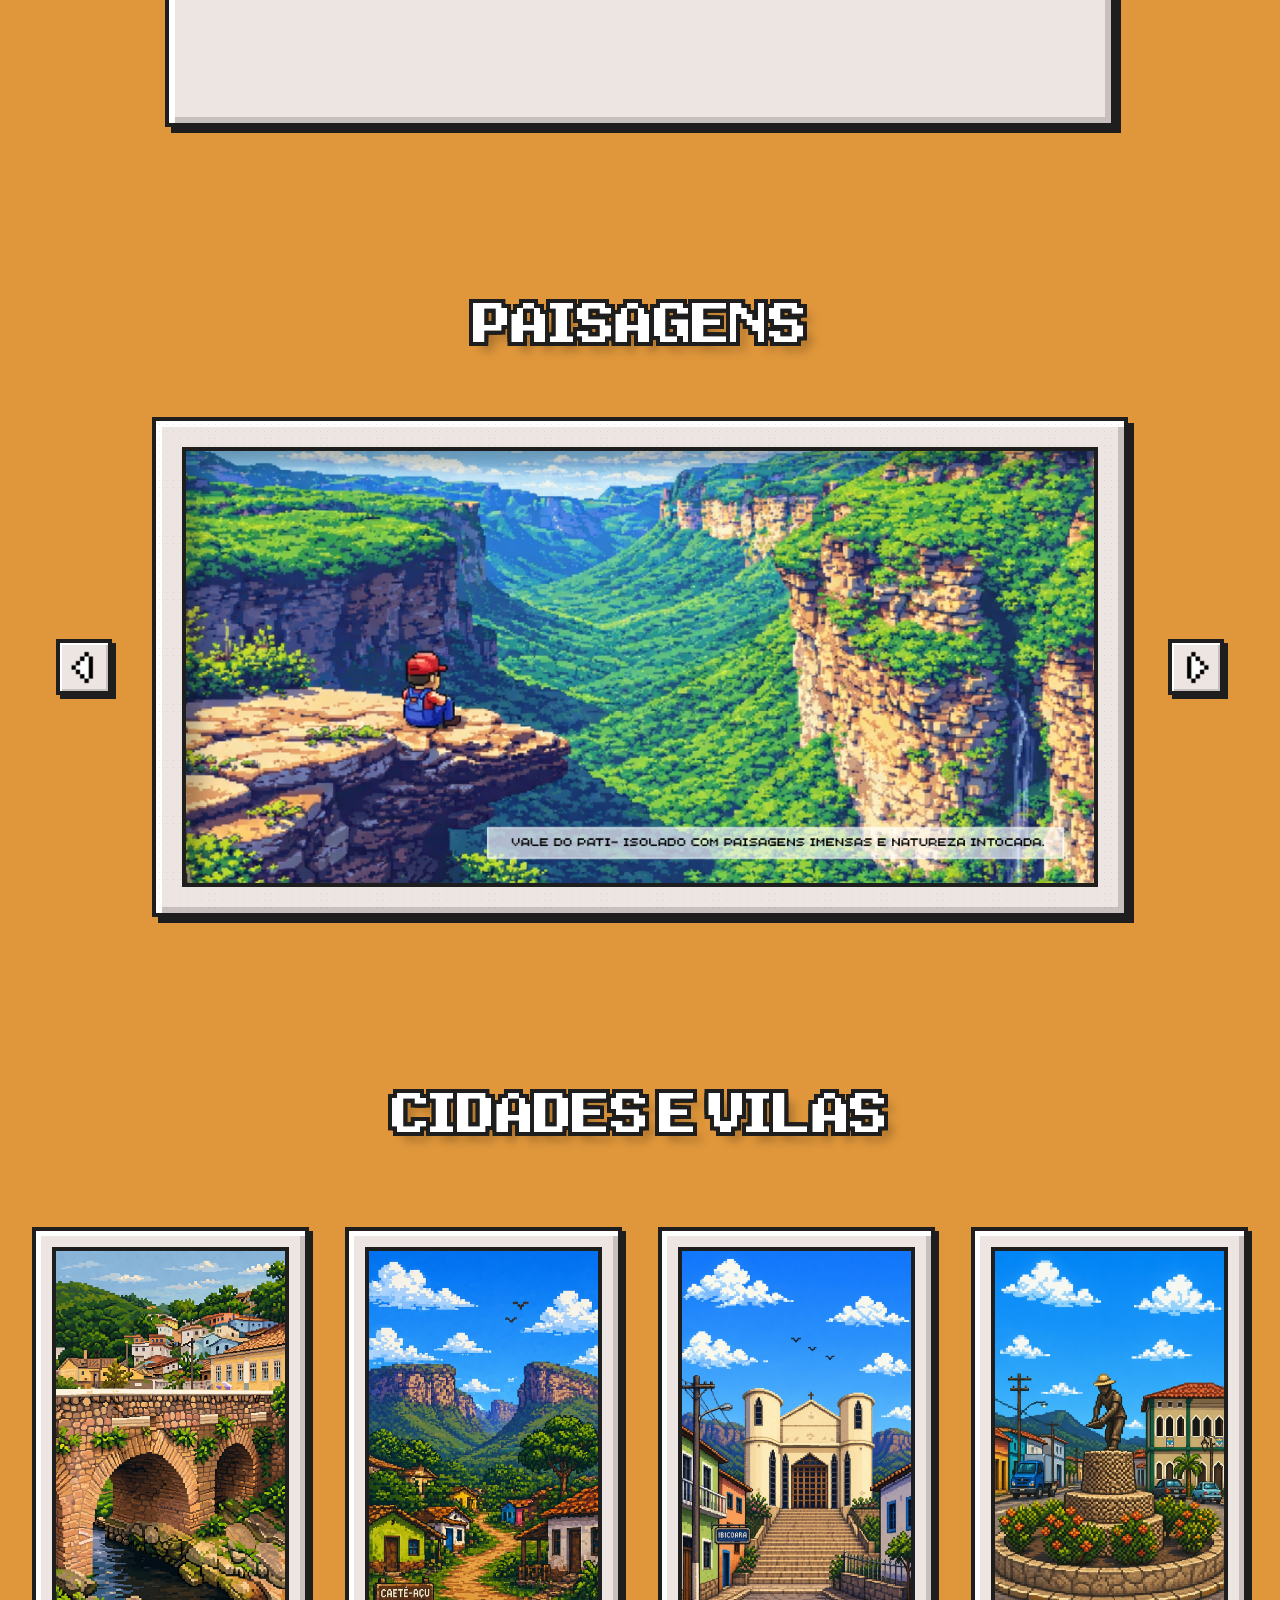
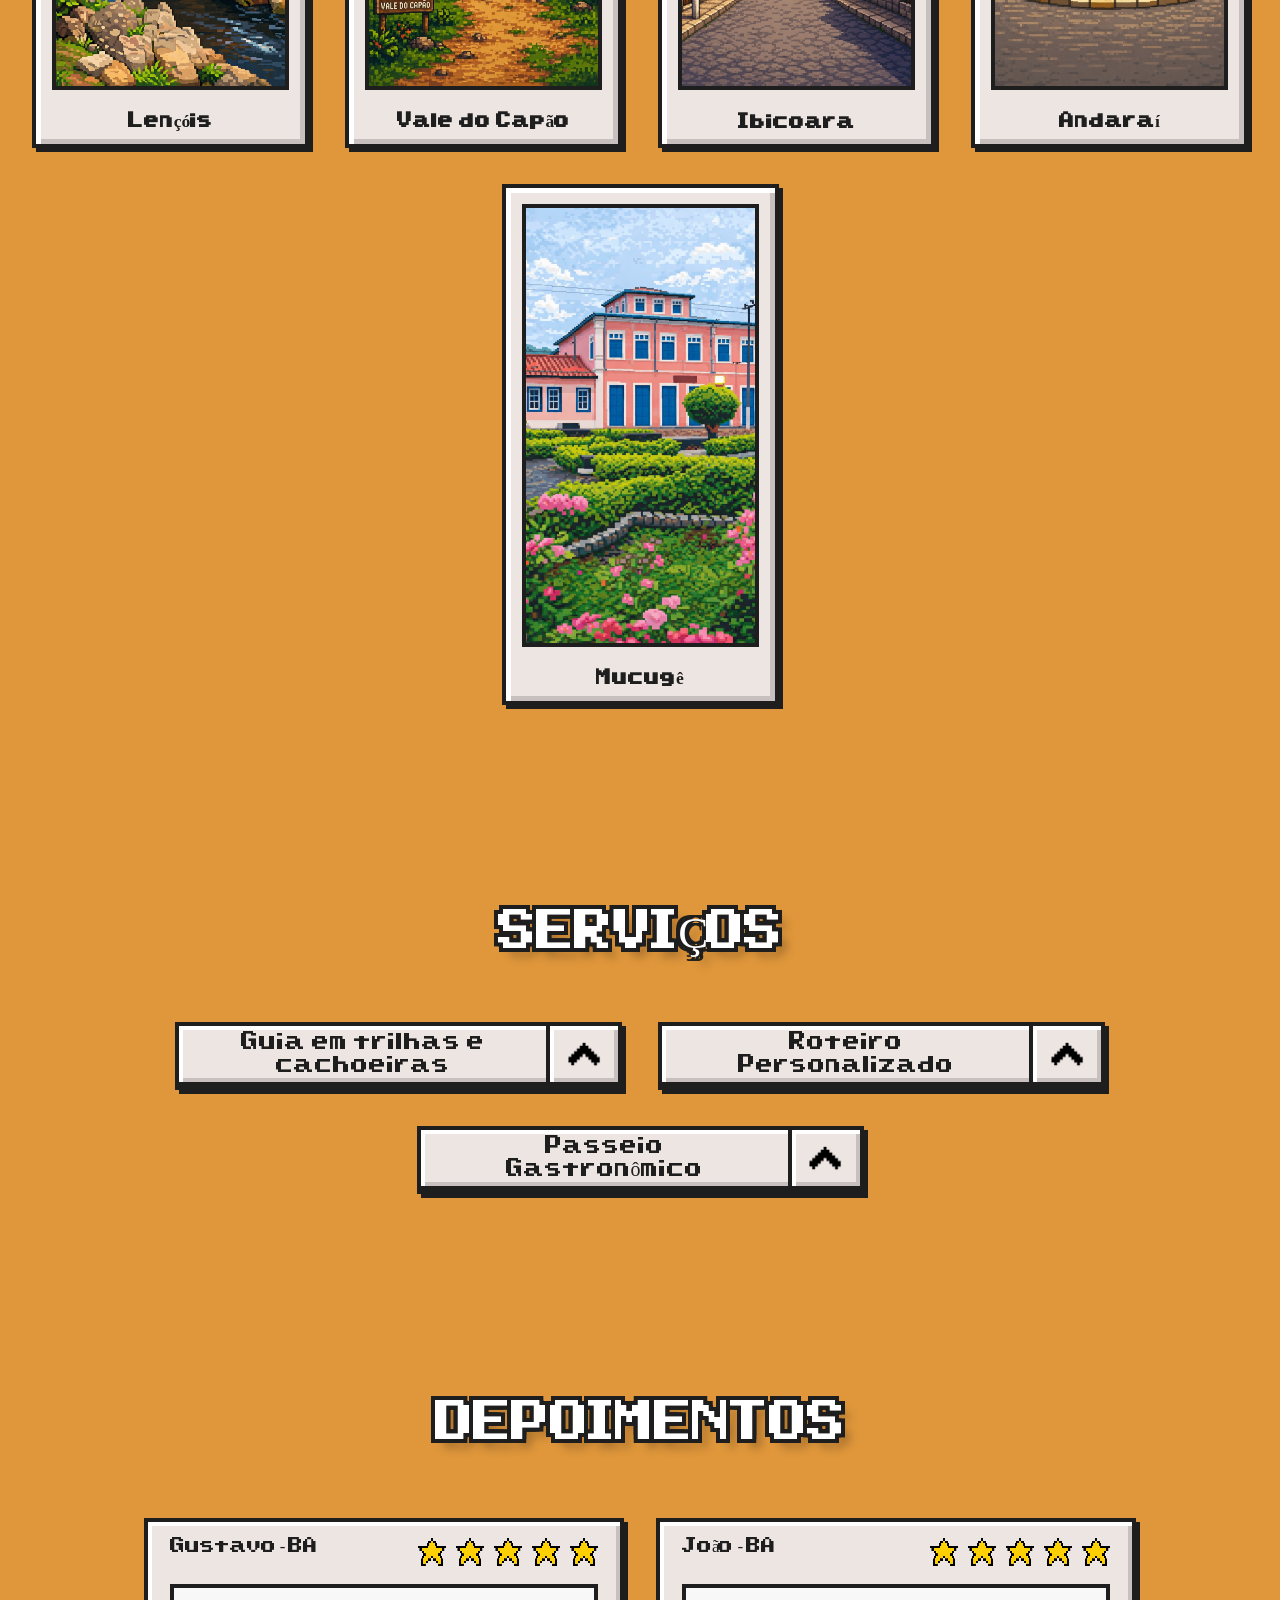
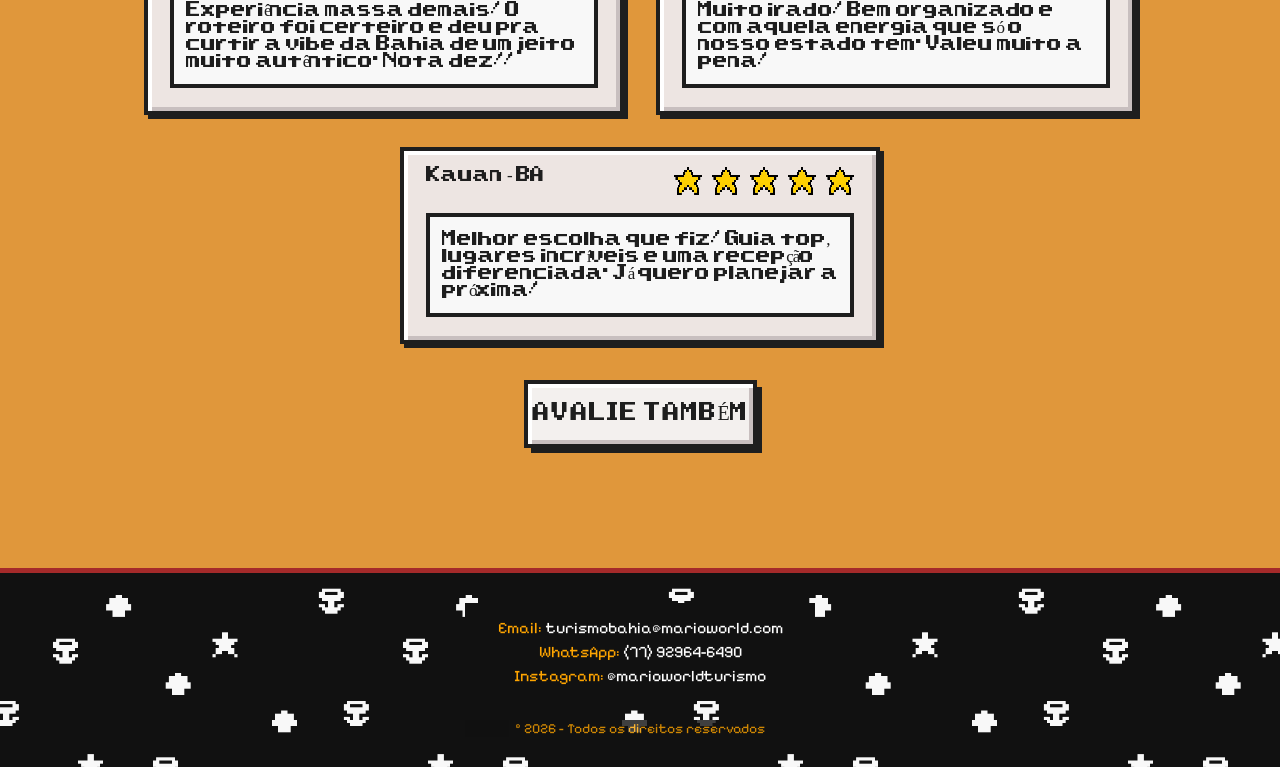
==== commit edd92f49: "tentando corrigir scrr" ====
--- a/Destinos- Mário Guia de Turístico/chapada.html
+++ b/Destinos- Mário Guia de Turístico/chapada.html
@@ -1,8 +1,6 @@
 <!DOCTYPE html>
 <html lang="pt-BR">
     <head>
-        <meta charset="UTF-8">
-        <meta name="viewport" content="width=device-width, initial-scale=1.0">
         <title>Destinos</title>
         <link rel="stylesheet" href="estilização.css">
     </head>
--- a/Destinos- Mário Guia de Turístico/estilização.css
+++ b/Destinos- Mário Guia de Turístico/estilização.css
@@ -1670,4 +1670,4 @@
         font-size: 1rem;
         padding: 10px;
     }
-}+}
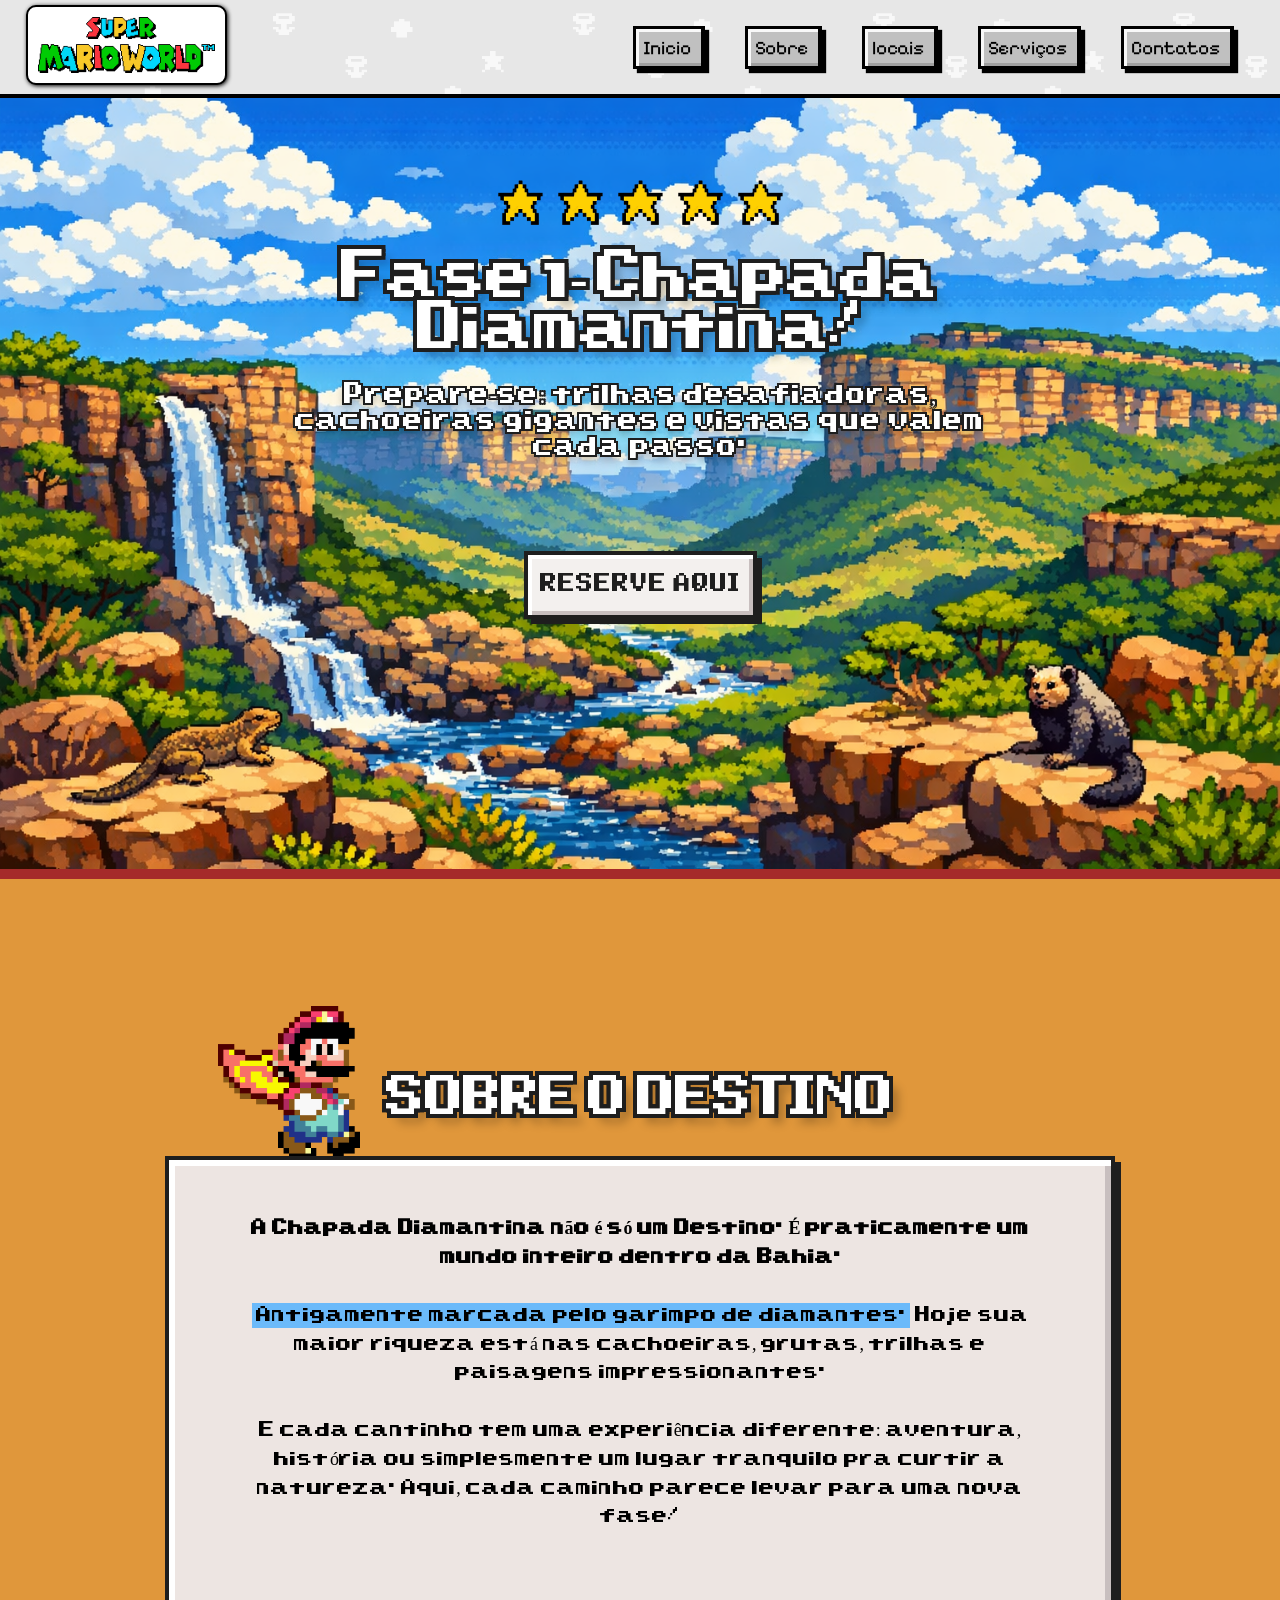
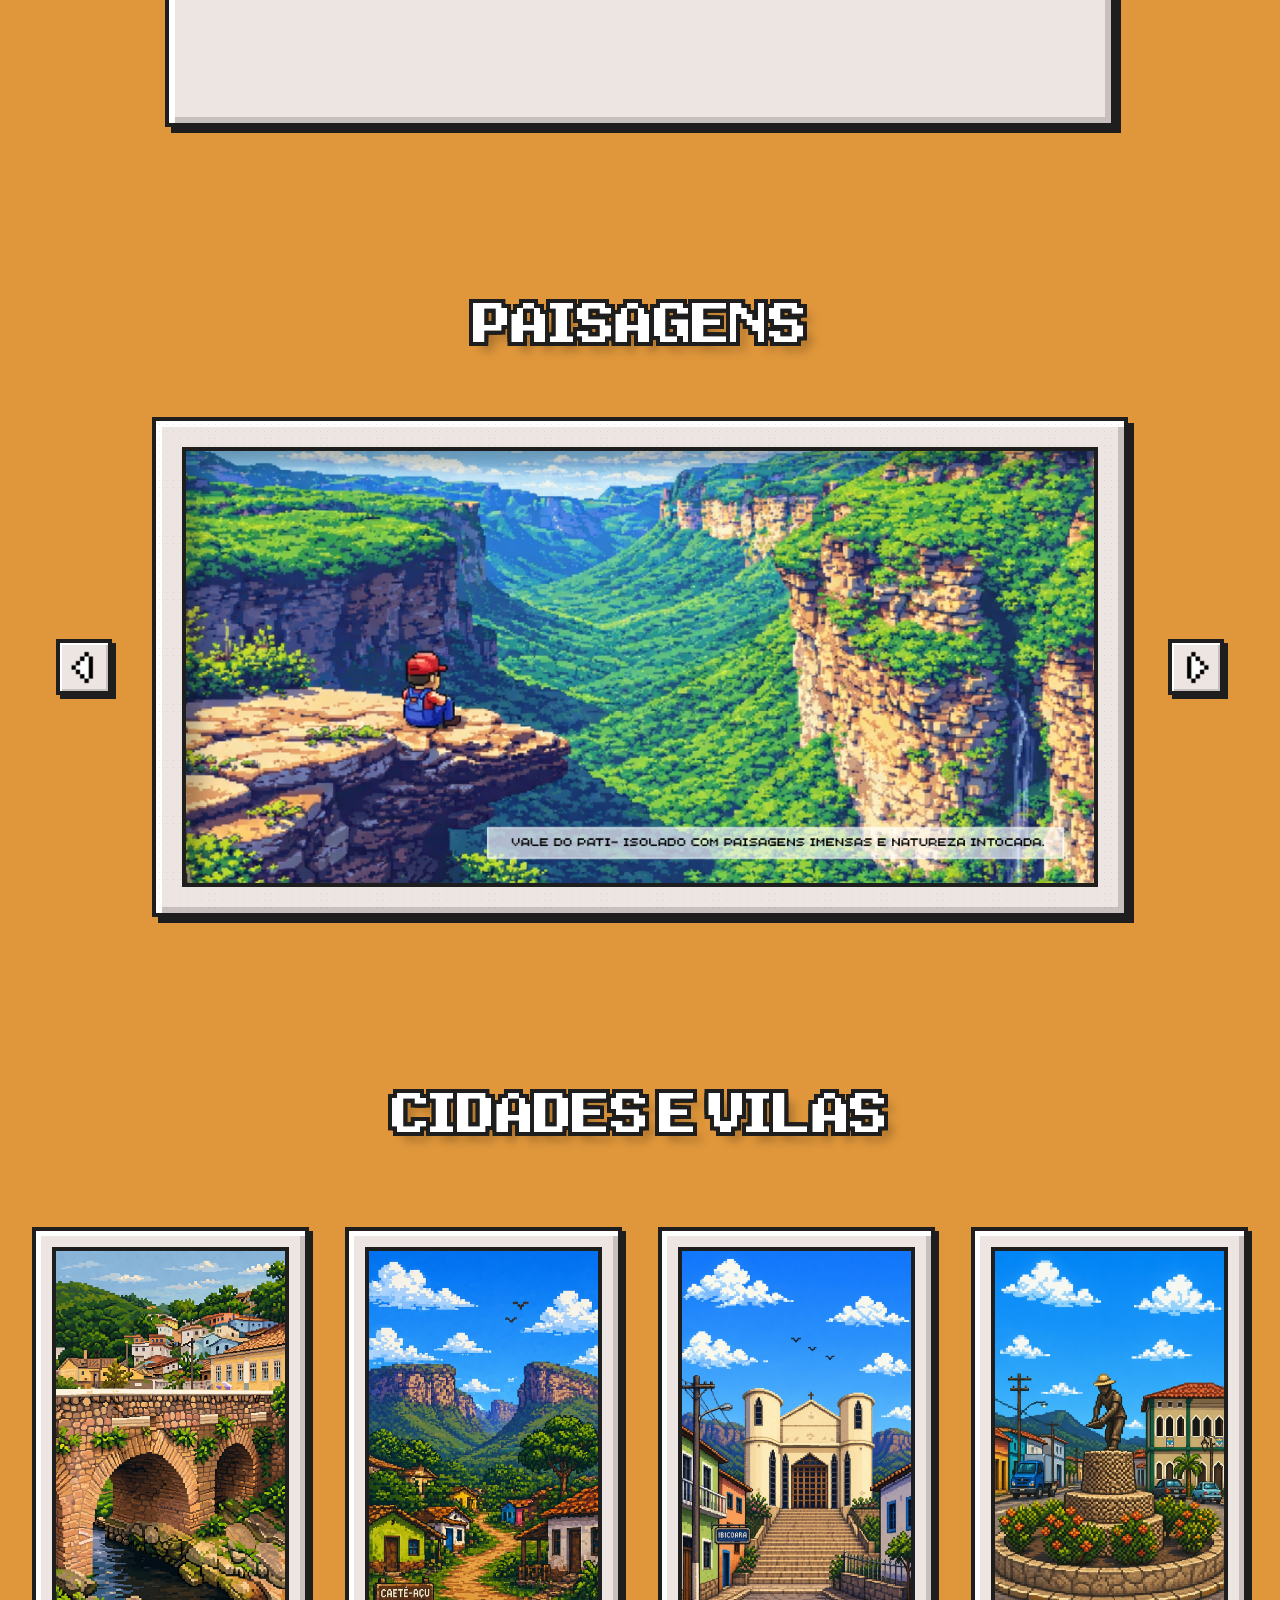
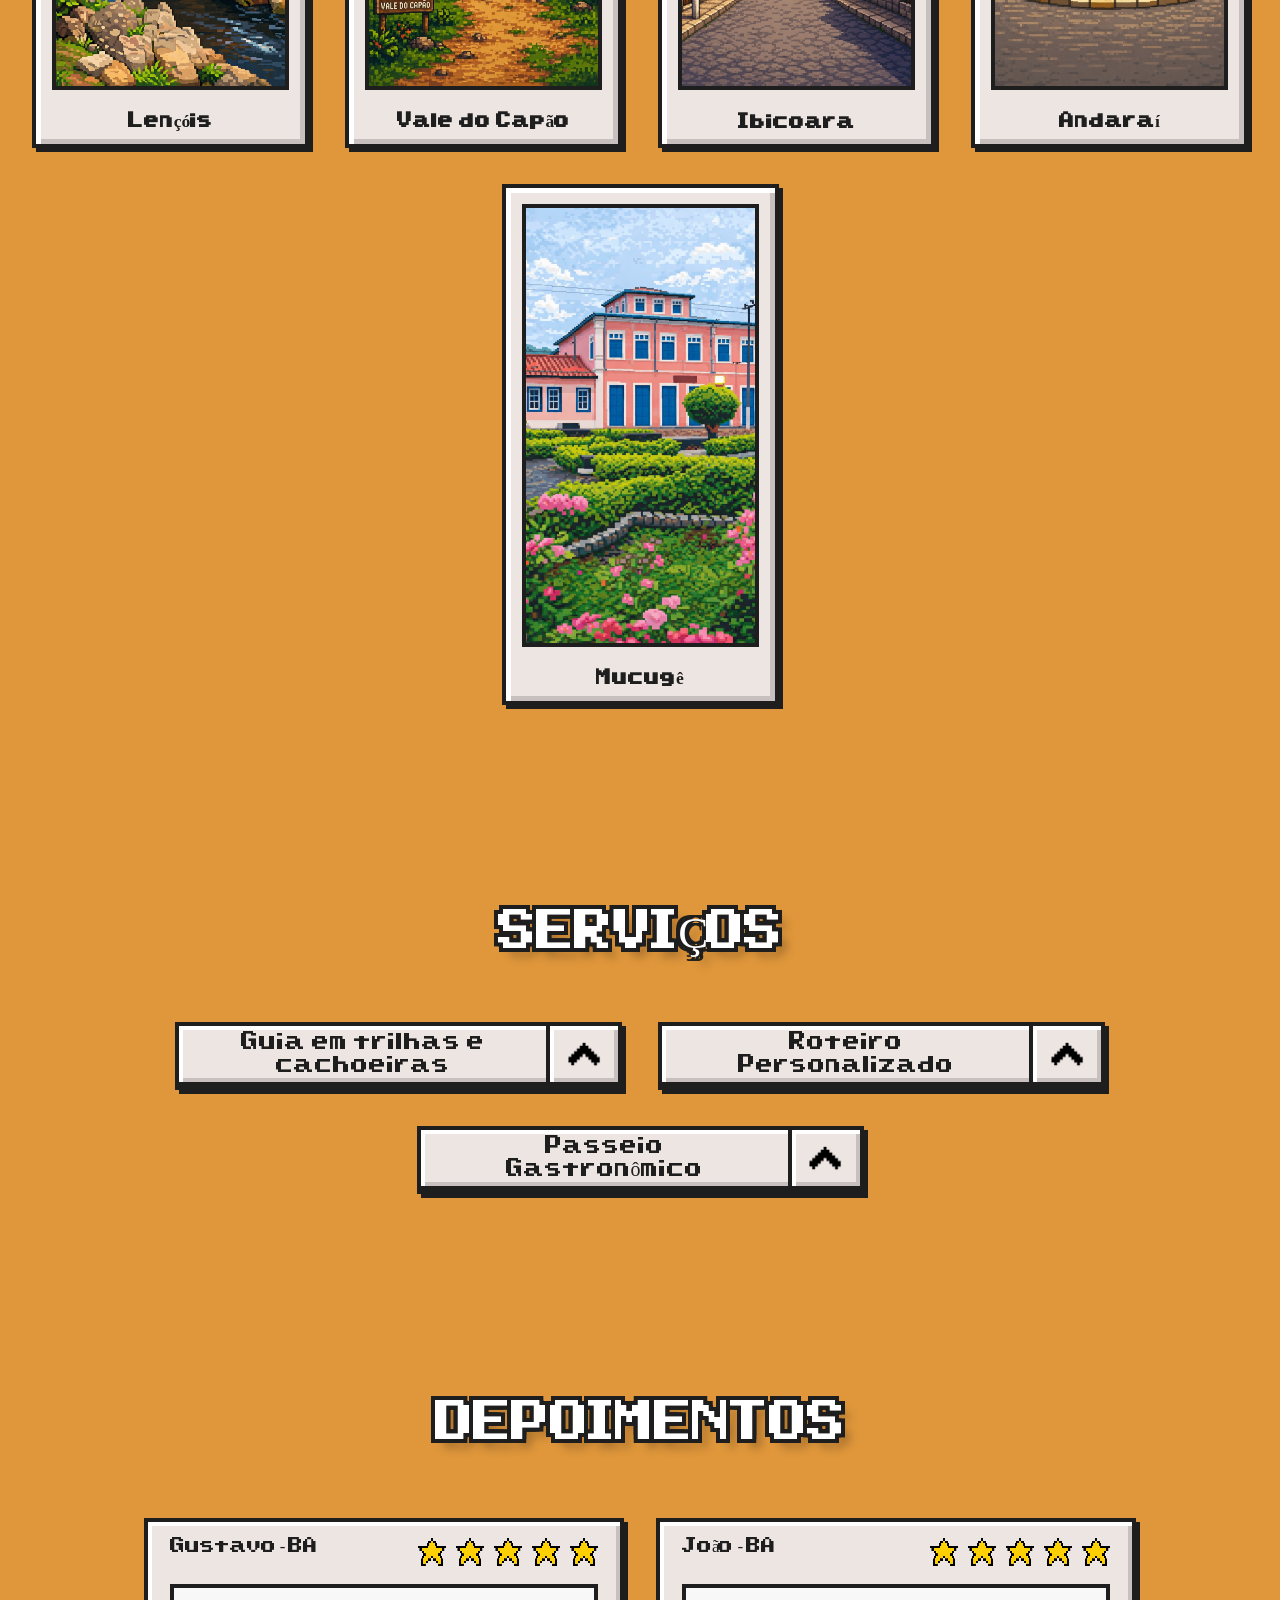
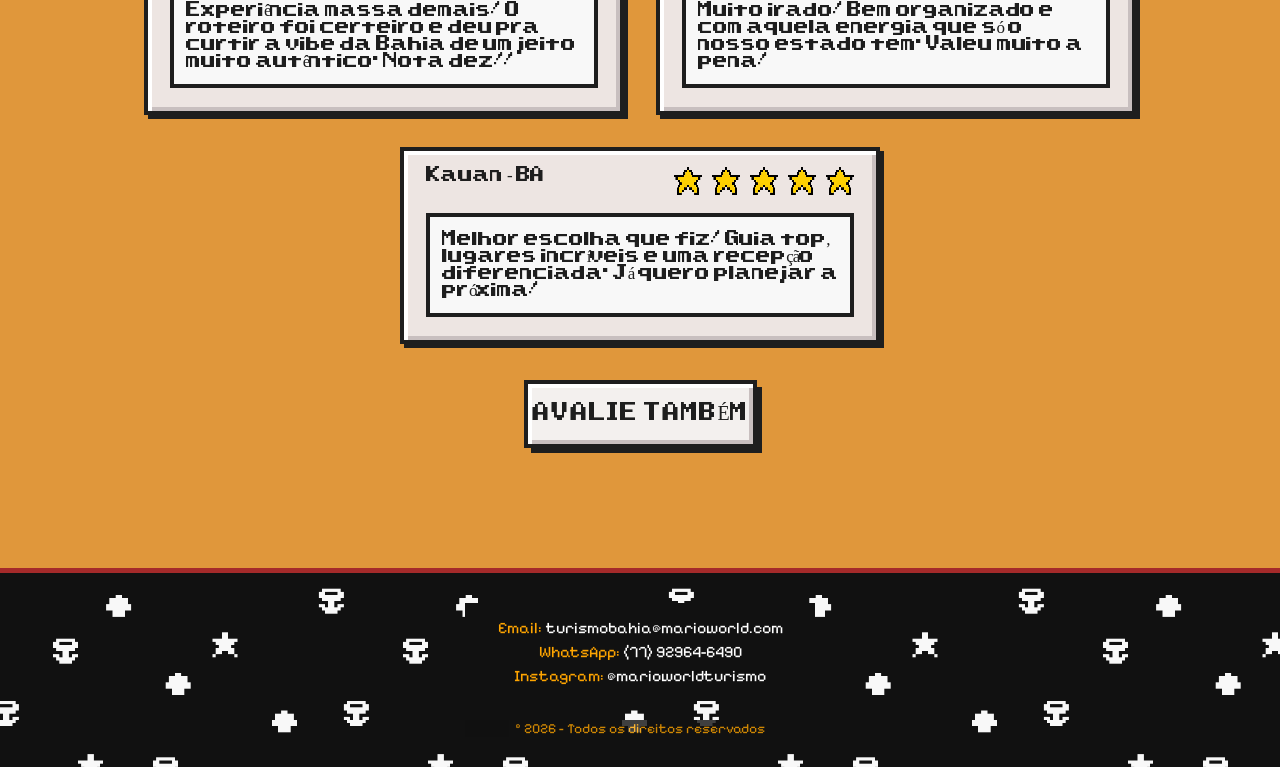
==== commit 4f6a161d: "testando mds scorooo" ====
--- a/Destinos- Mário Guia de Turístico/chapada.html
+++ b/Destinos- Mário Guia de Turístico/chapada.html
@@ -1,6 +1,8 @@
 <!DOCTYPE html>
 <html lang="pt-BR">
     <head>
+        <meta charset="UTF-8">
+        <meta name="viewport" content="width=device-width, initial-scale=1.0">
         <title>Destinos</title>
         <link rel="stylesheet" href="estilização.css">
     </head>
--- a/Destinos- Mário Guia de Turístico/estilização.css
+++ b/Destinos- Mário Guia de Turístico/estilização.css
@@ -1671,3 +1671,128 @@
         padding: 10px;
     }
 }
+
+/*corrigindo home */
+
+@media (max-width: 768px) {
+
+  html,
+  body {
+    width: 100%;
+    max-width: 100%;
+    overflow-x: hidden;
+  }
+
+  .fundo1chapada,
+  .fundo1ilheus,
+  .fundo1porto,
+  .fundo1salvador {
+    width: 100%;
+    min-height: 620px;
+
+    padding-top: 130px;
+    padding-bottom: 80px;
+
+    background-size: cover;
+    background-position: center;
+  }
+
+  .hero {
+    width: 100%;
+    padding: 0 20px;
+    box-sizing: border-box;
+
+    display: flex;
+    flex-direction: column;
+    align-items: center;
+    justify-content: center;
+
+    text-align: center;
+  }
+
+  .avaliacao-geral {
+    gap: 8px;
+    margin-bottom: 20px;
+  }
+
+  .avaliacao-geral img {
+    width: 36px;
+    height: 36px;
+    margin-bottom: 0;
+  }
+
+  h1 {
+    width: 100%;
+    max-width: 360px;
+
+    font-size: 38px;
+    line-height: 0.95;
+
+    margin: 0 auto;
+    padding-bottom: 20px;
+  }
+
+  .subtitulo {
+    width: 100%;
+    max-width: 350px;
+    min-height: auto;
+
+    font-size: 18px;
+    line-height: 1.15;
+
+    margin: 0 auto;
+    padding-bottom: 45px;
+  }
+
+  .cta {
+    width: 220px;
+    height: 64px;
+    font-size: 19px;
+  }
+}
+
+/*corrigindo modal*/
+
+@media (max-width: 768px) {
+
+  #modal-chapada,
+  #modal-porto,
+  #modal-ilheus,
+  #modal-salvador {
+    width: 88%;
+    max-width: 420px;
+  }
+
+  #modal-chapada form,
+  #modal-porto form,
+  #modal-ilheus form,
+  #modal-salvador form {
+    width: 100%;
+    padding: 24px 20px;
+    box-sizing: border-box;
+  }
+
+  #modal-chapada input,
+  #modal-chapada select,
+  #modal-chapada textarea,
+  #modal-porto input,
+  #modal-porto select,
+  #modal-porto textarea,
+  #modal-ilheus input,
+  #modal-ilheus select,
+  #modal-ilheus textarea,
+  #modal-salvador input,
+  #modal-salvador select,
+  #modal-salvador textarea {
+    font-size: 16px;
+    box-sizing: border-box;
+  }
+
+  #modal-chapada textarea,
+  #modal-porto textarea,
+  #modal-ilheus textarea,
+  #modal-salvador textarea {
+    width: 100%;
+    min-height: 110px;
+  }
+}
